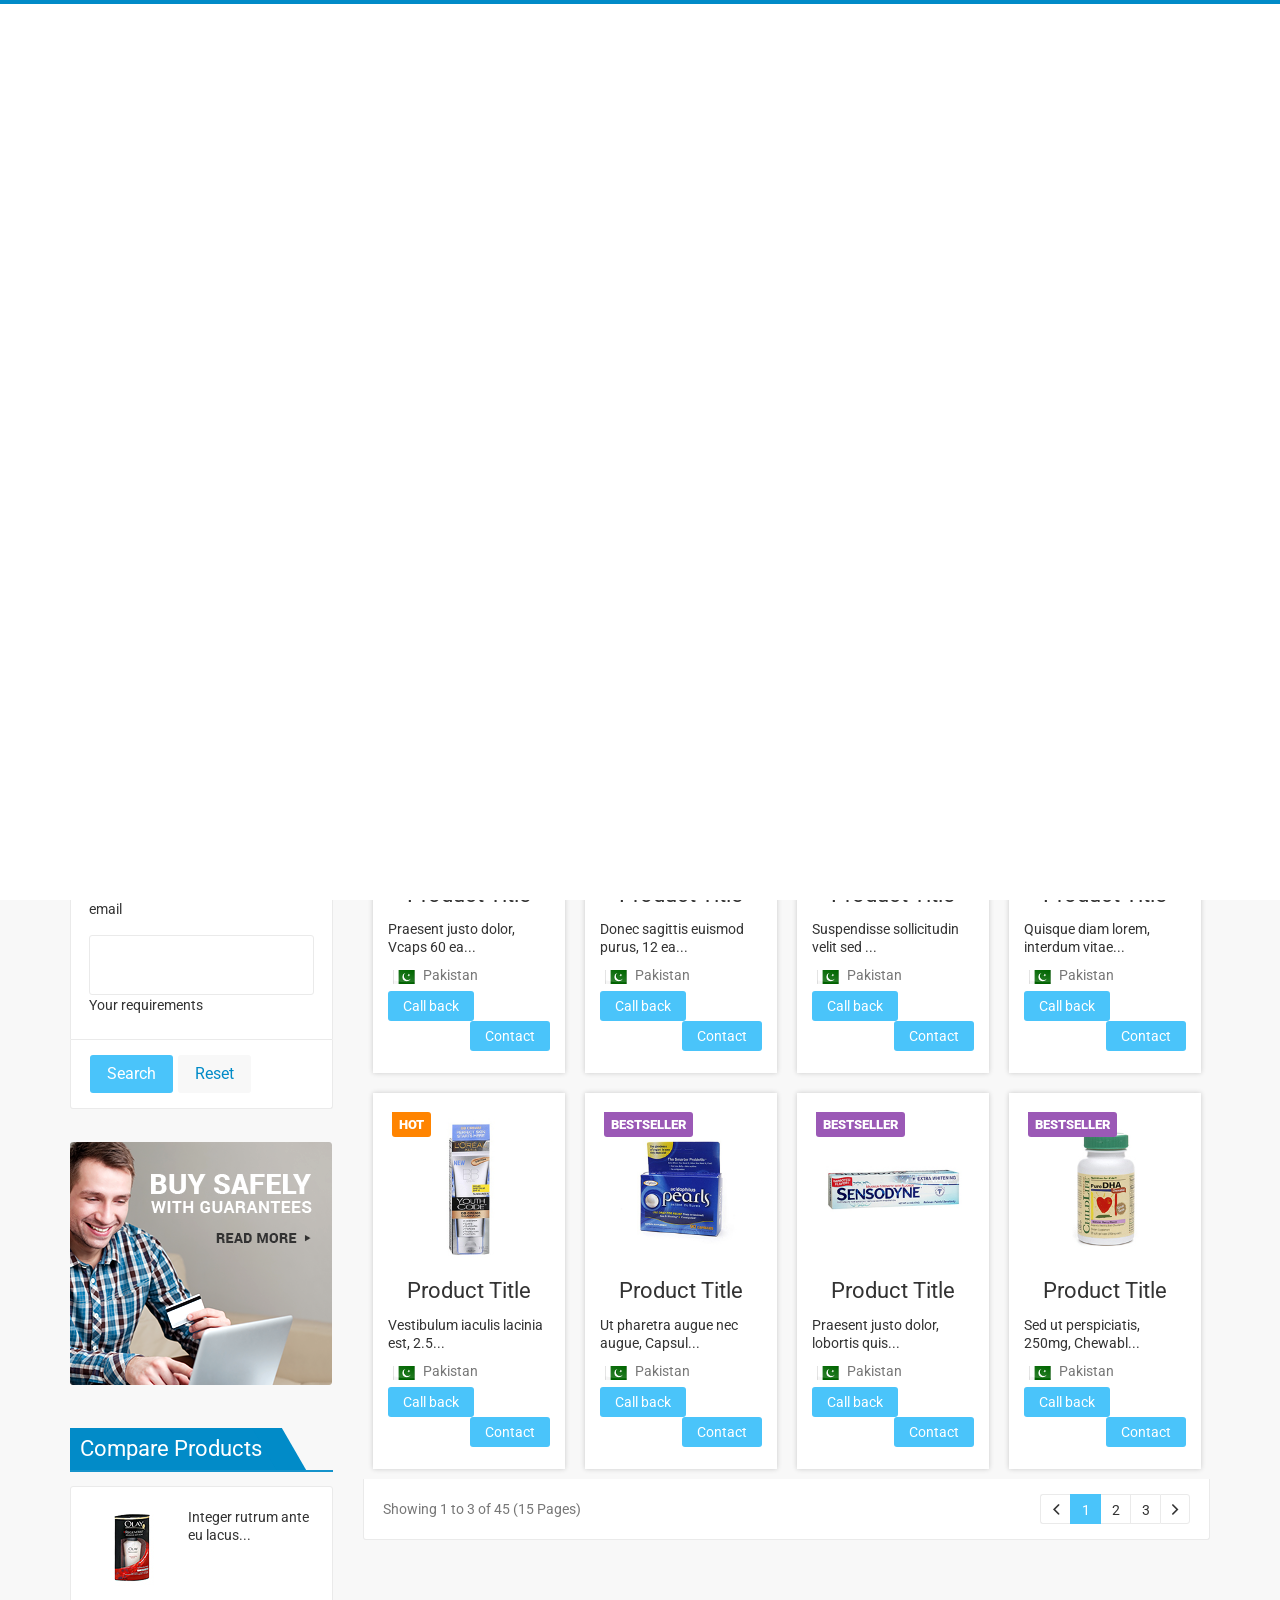
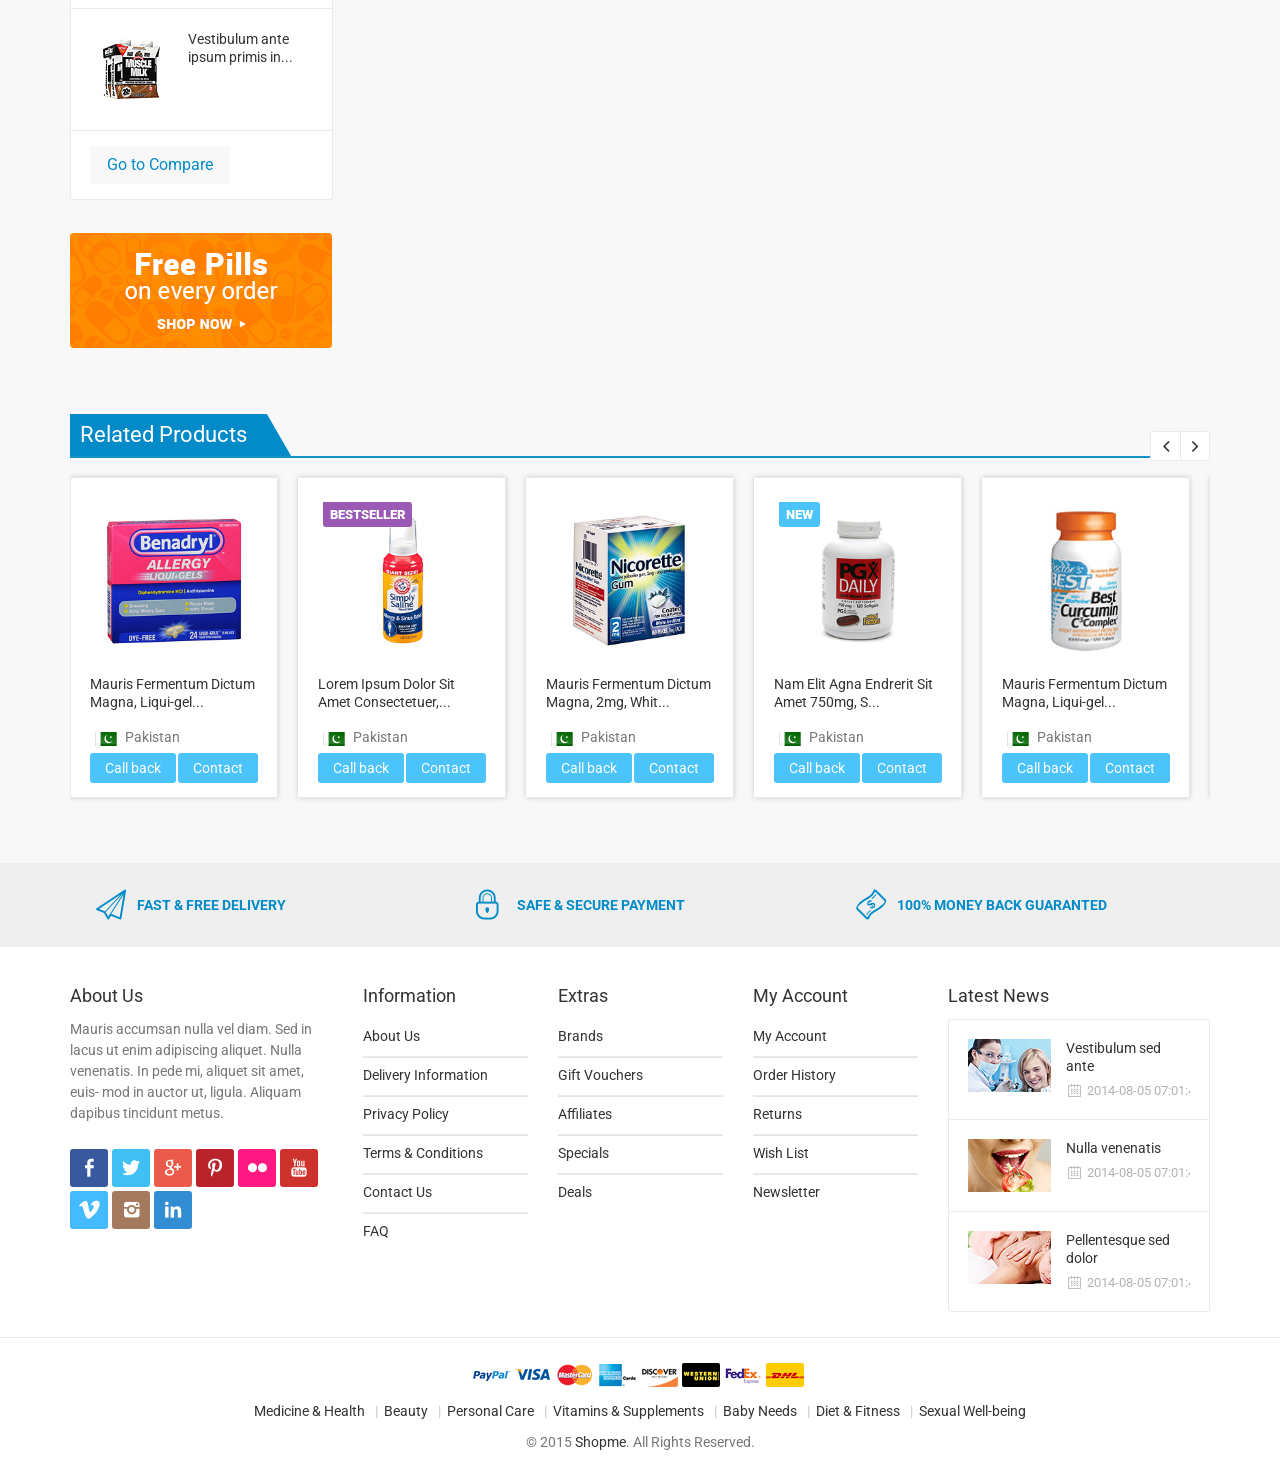
==== category.html @ 14ff4e62 "First commit" ====
<!doctype html>
<html lang="en">

<head>
	<!-- Basic page needs
		============================================ -->
	<title>ShopMe | Category Page v1</title>
	<meta charset="utf-8">
	<meta name="author" content="">
	<meta name="description" content="">
	<meta name="keywords" content="">

	<!-- Mobile specific metas
		============================================ -->
	<meta name="viewport" content="width=device-width, initial-scale=1.0, maximum-scale=1.0, user-scalable=no">

	<!-- Favicon
		============================================ -->
	<link rel="shortcut icon" type="image/x-icon" href="images/fav_icon.ico">

	<!-- Google web fonts
		============================================ -->
	<link href='http://fonts.googleapis.com/css?family=Roboto:400,400italic,300,300italic,700,700italic,900,900italic' rel='stylesheet'
	 type='text/css'>

	<!-- Libs CSS
		============================================ -->
	<link rel="stylesheet" href="css/animate.css">
	<link rel="stylesheet" href="css/fontello.css">
	<link href="css/bootstrap.css" rel="stylesheet">
	<link rel="stylesheet" href="css/bootstrap.min.css">

	<!-- Theme CSS
		============================================ -->
	<link rel="stylesheet" href="css/jquery-ui.min.css">
	<link rel="stylesheet" href="js/arcticmodal/jquery.arcticmodal.css">
	<link rel="stylesheet" href="js/owlcarousel/owl.carousel.css">
	<link rel="stylesheet" href="css/style.css">

	<!-- JS Libs
		============================================ -->
	<script src="js/modernizr.js"></script>

	<!-- Old IE stylesheet
		============================================ -->
	<!--[if lte IE 9]>
			<link rel="stylesheet" type="text/css" href="css/oldie.css">
		<![endif]-->

	<!-- font awesome css
			======================================= -->
	<link href="https://maxcdn.bootstrapcdn.com/font-awesome/4.7.0/css/font-awesome.min.css" rel="stylesheet" integrity="sha384-wvfXpqpZZVQGK6TAh5PVlGOfQNHSoD2xbE+QkPxCAFlNEevoEH3Sl0sibVcOQVnN"
	 crossorigin="anonymous">
	<!-- custom css
		   ======================================= -->

	<link rel="stylesheet" href="css/custom.css">
	<link rel="stylesheet" href="css/flag.css">
</head>

<body>

	<!-- - - - - - - - - - - - - - Main Wrapper - - - - - - - - - - - - - - - - -->

	<div class="wide_layout">

		<!-- - - - - - - - - - - - - - Header - - - - - - - - - - - - - - - - -->

		<header id="header" class="type_6">

			<!-- - - - - - - - - - - - - - End of top part - - - - - - - - - - - - - - - - -->

			<hr>

			<!-- - - - - - - - - - - - - - Bottom part - - - - - - - - - - - - - - - - -->

			<div class="bottom_part">

				<div class="container">

					<div class="row">

						<div class="main_header_row">

							<div class="col-sm-2">

								<!-- - - - - - - - - - - - - - Logo - - - - - - - - - - - - - - - - -->

								<a href="index.html" class="logo">

									<img src="images/logo.png" alt="">

								</a>

								<!-- - - - - - - - - - - - - - End of logo - - - - - - - - - - - - - - - - -->

							</div>
							<!--/ [col]-->

							<div class="col-sm-7">

								<!-- - - - - - - - - - - - - - Search form - - - - - - - - - - - - - - - - -->

								<form class="clearfix search">


									<!-- - - - - - - - - - - - - - Categories - - - - - - - - - - - - - - - - -->

									<div class="search_category alignleft">

										<div class="open_categories">All Categories</div>

										<ul class="categories_list dropdown">

											<li class="animated_item">
												<a href="javascript:void0">Medicine &amp; Health</a>
											</li>
											<li class="animated_item">
												<a href="javascript:void0">Beauty</a>
											</li>
											<li class="animated_item">
												<a href="javascript:void0">Personal Care</a>
											</li>
											<li class="animated_item">
												<a href="javascript:void0">Vitamins &amp; Supplements</a>
											</li>
											<li class="animated_item">
												<a href="javascript:void0">Baby Needs</a>
											</li>
											<li class="animated_item">
												<a href="javascript:void0">Diet &amp; Fitness</a>
											</li>
											<li class="animated_item">
												<a href="javascript:void0">Sexual Well-being</a>
											</li>

										</ul>

									</div>
									<!--/ .search_category.alignleft-->
									<!-- - - - - - - - - - - - - - End of categories - - - - - - - - - - - - - - - - -->

									<input type="text" name="" tabindex="1" placeholder="Search..." class="alignleft">

									<button class="button_blue def_icon_btn alignleft"></button>

								</form>
								<!--/ javascript:void0search-->

								<!-- - - - - - - - - - - - - - End search form - - - - - - - - - - - - - - - - -->

							</div>
							<!--/ [col]-->

							<div class="col-sm-3">

								<!-- - - - - - - - - - - - - - Call to action - - - - - - - - - - - - - - - - -->

								<div class="col-md-6">

									<span class="user-icon">
										<i class="fa fa-user-o" aria-hidden="true"></i>
									</span>
									<span>
										<a href="javascript:void0">
											<p>Sign in</p>
										</a>
										<a href="javascript:void0">
											<p>Register</p>
										</a>
									</span>

								</div>
								<!--/ .call_us-->

								<!-- - - - - - - - - - - - - - End call to action - - - - - - - - - - - - - - - - -->

								<div class="clearfix">

									<!-- - - - - - - - - - - - - - Language change - - - - - - - - - - - - - - - - -->

									<div class="alignright site_settings">

										<span class="current open_">
											<img src="images/flag_en.jpg" alt="">English</span>

										<ul class="dropdown site_setting_list language find">

											<li class="animated_item" style="transition-delay:0.1s">
												<a href="javascript:void0">
													<img src="images/flag_en.jpg" alt=""> English</a>
											</li>
											<li class="animated_item" style="transition-delay:0.2s">
												<a href="javascript:void0">
													<img src="images/flag_g.jpg" alt=""> German</a>
											</li>
											<li class="animated_item" style="transition-delay:0.3s">
												<a href="javascript:void0">
													<img src="images/flag_s.jpg" alt=""> Spanish</a>
											</li>

										</ul>

									</div>
									<!--/ .alignright.site_settings-->

									<!-- - - - - - - - - - - - - - End of language change - - - - - - - - - - - - - - - - -->

									<!-- - - - - - - - - - - - - - Currency change - - - - - - - - - - - - - - - - -->

									<div class="alignright site_settings currency">

										<span class="current open_">USD</span>

										<ul class="dropdown site_setting_list find">

											<li class="animated_item" style="transition-delay:0.1s">
												<a href="javascript:void0">USD</a>
											</li>
											<li class="animated_item" style="transition-delay:0.2s">
												<a href="javascript:void0">EUR</a>
											</li>
											<li class="animated_item" style="transition-delay:0.3s">
												<a href="javascript:void0">GBP</a>
											</li>

										</ul>

									</div>
									<!--/ .alignright.site_settings.currency-->

									<!-- - - - - - - - - - - - - - End of currency change - - - - - - - - - - - - - - - - -->

								</div>
							</div>
						</div>
						<!--/ .main_header_row-->

					</div>
					<!--/ .row-->

				</div>
				<!--/ .container-->

			</div>
			<!--/ .bottom_part -->

			<!-- - - - - - - - - - - - - - End of bottom part - - - - - - - - - - - - - - - - -->

			<!-- - - - - - - - - - - - - - Main navigation wrapper - - - - - - - - - - - - - - - - -->

			<div id="main_navigation_wrap">

				<div class="container">

					<div class="row">

						<div class="col-xs-12">

							<!-- - - - - - - - - - - - - - Sticky container - - - - - - - - - - - - - - - - -->

							<div class="sticky_inner type_2">

								<!-- - - - - - - - - - - - - - Navigation item - - - - - - - - - - - - - - - - -->

								<div class="nav_item">

									<nav class="main_navigation">

										<ul>

											<li class="current">
												<a href="index.html">Home</a>
											</li>
											<li>
												<a href="shop_my_account.html">My Account</a>
											</li>
											<li>
												<a href="category.html">Category</a>
											</li>
											<li>
												<a href="shop_checkout.html">Checkout</a>
											</li>
											<li>
												<a href="blog_v1.html">Blog</a>
											</li>
											<li>
												<a href="additional_page_contact.html">Contact Us</a>
											</li>

											<li class="has_submenu">

												<a href="index.html">Pages</a>

												<!-- - - - - - - - - - - - - - Submenu (level 2) - - - - - - - - - - - - - - - - -->

												<ul class="theme_menu submenu">

													<li class="has_submenu current">

														<a href="index.html">Homepage Layouts</a>

														<!-- - - - - - - - - - - - - - Submenu (level 3) - - - - - - - - - - - - - - - - -->

														<ul class="theme_menu submenu">

															<li class="current">
																<a href="index.html">Home 1</a>
															</li>
															<li>
																<a href="home_v2.html">Home 2</a>
															</li>
															<li>
																<a href="home_v3.html">Home 3</a>
															</li>
															<li>
																<a href="home_v4.html">Home 4</a>
															</li>
															<li>
																<a href="home_v5.html">Home 5</a>
															</li>
															<li>
																<a href="home_v6.html">Home 6</a>
															</li>

														</ul>

														<!-- - - - - - - - - - - - - - End submenu (level 3) - - - - - - - - - - - - - - - - -->

													</li>

													<li class="has_submenu">

														<a href="category_page_v1.html">Category Page Layouts</a>

														<!-- - - - - - - - - - - - - - Submenu (level 3) - - - - - - - - - - - - - - - - -->

														<ul class="theme_menu submenu">

															<li>
																<a href="category_page_v1.html">Category page 1</a>
															</li>
															<li>
																<a href="category_page_v2.html">Category page 2</a>
															</li>
															<li>
																<a href="category_page_v3.html">Category page 3</a>
															</li>
															<li>
																<a href="category_page_v4.html">Category page 4</a>
															</li>

														</ul>

														<!-- - - - - - - - - - - - - - End submenu (level 3) - - - - - - - - - - - - - - - - -->

													</li>

													<li class="has_submenu">

														<a href="product_page_v1.html">Product Page Layouts</a>

														<!-- - - - - - - - - - - - - - Submenu (level 3) - - - - - - - - - - - - - - - - -->

														<ul class="theme_menu submenu">

															<li>
																<a href="product_page_v1.html">Product page 1</a>
															</li>
															<li>
																<a href="product_page_v2.html">Product page 2</a>
															</li>
															<li>
																<a href="product_page_v3.html">Product page 3</a>
															</li>

														</ul>

														<!-- - - - - - - - - - - - - - End submenu (level 3) - - - - - - - - - - - - - - - - -->

													</li>

													<li class="has_submenu">

														<a href="shop_shopping_cart.html">Other Shop Pages</a>

														<!-- - - - - - - - - - - - - - Submenu (level 3) - - - - - - - - - - - - - - - - -->

														<ul class="theme_menu submenu">

															<li>
																<a href="shop_shopping_cart.html">Shopping cart</a>
															</li>
															<li>
																<a href="shop_checkout.html">Checkout</a>
															</li>
															<li>
																<a href="shop_wishlist.html">Wishlist</a>
															</li>
															<li>
																<a href="shop_product_comparison.html">Product Comparison</a>
															</li>
															<li>
																<a href="shop_my_account.html">My Account</a>
															</li>
															<li>
																<a href="shop_manufacturers.html">Manufacturers</a>
															</li>
															<li>
																<a href="shop_manufacturer_page.html">Manufacturer Page</a>
															</li>
															<li>
																<a href="shop_orders_list.html">Order List</a>
															</li>
															<li>
																<a href="shop_order_page.html">Order Page</a>
															</li>

														</ul>

														<!-- - - - - - - - - - - - - - End submenu (level 3) - - - - - - - - - - - - - - - - -->

													</li>

													<li class="has_submenu">

														<a href="additional_page_about.html">Additional Pages</a>

														<!-- - - - - - - - - - - - - - Submenu (level 3) - - - - - - - - - - - - - - - - -->

														<ul class="theme_menu submenu">

															<li>
																<a href="additional_page_about.html">About Us</a>
															</li>
															<li>
																<a href="additional_page_contact.html">Contact Us</a>
															</li>
															<li>
																<a href="additional_page_faq.html">FAQ</a>
															</li>
															<li>
																<a href="additional_page_404.html">404 Page</a>
															</li>
															<li>
																<a href="additional_page_sitemap.html">Sitemap</a>
															</li>

														</ul>

														<!-- - - - - - - - - - - - - - End submenu (level 3) - - - - - - - - - - - - - - - - -->

													</li>

													<li class="has_submenu">

														<a href="extra_stuff_elements.html">Extra Stuff</a>

														<!-- - - - - - - - - - - - - - Submenu (level 3) - - - - - - - - - - - - - - - - -->

														<ul class="theme_menu submenu">

															<li>
																<a href="extra_stuff_elements.html">Elements</a>
															</li>
															<li>
																<a href="extra_stuff_typography.html">Typography</a>
															</li>
															<li>
																<a href="extra_stuff_columns.html">Columns</a>
															</li>

														</ul>

														<!-- - - - - - - - - - - - - - End submenu (level 3) - - - - - - - - - - - - - - - - -->

													</li>

													<li class="has_submenu">

														<a href="blog_v1.html">Blog Pages</a>

														<!-- - - - - - - - - - - - - - Submenu (level 3) - - - - - - - - - - - - - - - - -->

														<ul class="theme_menu submenu">

															<li>
																<a href="blog_v1.html">Blog v1</a>
															</li>
															<li>
																<a href="blog_v2.html">Blog v2</a>
															</li>
															<li>
																<a href="blog_v3.html">Blog v3</a>
															</li>
															<li>
																<a href="blog_post_v1.html">Blog Post v1</a>
															</li>
															<li>
																<a href="blog_post_v2.html">Blog Post v2</a>
															</li>

														</ul>

														<!-- - - - - - - - - - - - - - End submenu (level 3) - - - - - - - - - - - - - - - - -->

													</li>

												</ul>

												<!-- - - - - - - - - - - - - - End submenu (level 2) - - - - - - - - - - - - - - - - -->

											</li>

										</ul>

									</nav>
									<!--/ .main_navigation-->

								</div>

								<!-- - - - - - - - - - - - - - End of navigation item - - - - - - - - - - - - - - - - -->

								<!-- - - - - - - - - - - - - - Navigation item - - - - - - - - - - - - - - - - -->

								<!-- - - - - - - - - - - - - - End of main navigation - - - - - - - - - - - - - - - - -->

								<!-- - - - - - - - - - - - - - Navigation item - - - - - - - - - - - - - - - - -->

							</div>
							<!--/ .sticky_inner -->

							<!-- - - - - - - - - - - - - - End of sticky container - - - - - - - - - - - - - - - - -->

						</div>
						<!--/ [col]-->

					</div>
					<!--/ .row-->

				</div>
				<!--/ .container-->

			</div>
			<!--/ .main_navigation_wrap-->

			<!-- - - - - - - - - - - - - - End of main navigation wrapper - - - - - - - - - - - - - - - - -->

		</header>

		<!-- - - - - - - - - - - - - - End Header - - - - - - - - - - - - - - - - -->
		<!-- - - - - - - -  breadcrums - - - - - - - - -->
		<div class="container-fluid" style="background-color: #fff;">
			<div class="container">

				<ul class=" breadcrumbs " style="margin: auto; padding-top: 10px; padding-bottom: 10px;">

					<li>
						<a href="index.html ">Home</a>
					</li>
					<li>Categories</li>

				</ul>

			</div>
		</div>
		<!-- - - - - - - - end  breadcrums - - - - - - - - -->
		<!-- - - - - - - - - - - - - - Page Wrapper - - - - - - - - - - - - - - - - -->

		<div class="secondary_page_wrapper">

			<div class="container ">

				<!-- - - - - - - - - - - - - - Breadcrumbs - - - - - - - - - - - - - - - - -->

				<div class="row ">

					<aside class="col-md-3 col-sm-4 has_mega_menu ">

						<!-- - - - - - - - - - - - - - Categories - - - - - - - - - - - - - - - - -->

						<section class="section_offset animated transparent" data-animation="fadeInDown">

							<h3>
								<span>Categories</span>
							</h3>

							<ul class="theme_menu cats shadow">

								<li class="has_megamenu">

									<a href="javascript:void0">Medicine &amp; Health (1375)</a>

									<!-- - - - - - - - - - - - - - Mega menu - - - - - - - - - - - - - - - - -->

									<div class="mega_menu type_2 clearfix">

										<!-- - - - - - - - - - - - - - Mega menu item - - - - - - - - - - - - - - - - -->

										<div class="mega_menu_item">

											<ul class="list_of_links">

												<li class="has_sub">
													<a href="javascript:void0">Allergy &amp; Sinus</a>
													<ul class="theme_menu cats">
														<li class="has_megamenu">
															<div class="mega_menu clearfix">
																<div class="mega_menu_item">
																	<ul class="list_of_links">
																		<li>
																			<a href="javascript:void0">Children's Healthcare</a>
																		</li>
																		<li>
																			<a href="javascript:void0">Children's Healthcare</a>
																		</li>
																		<li>
																			<a href="javascript:void0">Children's Healthcare</a>
																		</li>
																		<li>
																			<a href="javascript:void0">Children's Healthcare</a>
																		</li>
																	</ul>
																</div>
															</div>
														</li>
													</ul>
												</li>
												<li class="has_sub">
													<a href="javascript:void0">Children's Healthcare</a>
													<ul class="theme_menu cats open">
														<span class="remove"></span>
														<li class="has_megamenu">
															<div class="mega_menu clearfix">
																<div class="mega_menu_item">
																	<ul class="list_of_links">
																		<li>
																			<a href="javascript:void0">Children's Healthcare</a>
																		</li>
																		<li>
																			<a href="javascript:void0">Children's Healthcare</a>
																		</li>
																		<li>
																			<a href="javascript:void0">Children's Healthcare</a>
																		</li>
																		<li>
																			<a href="javascript:void0">Children's Healthcare</a>
																		</li>
																	</ul>
																</div>
															</div>
														</li>
													</ul>
												</li>
												<li class="has_sub">
													<a href="javascript:void0">Cough, Cold &amp; Flu</a>
													<ul class="theme_menu cats open">
														<span class="remove"></span>
														<li class="has_megamenu">
															<div class="mega_menu clearfix">
																<div class="mega_menu_item">
																	<ul class="list_of_links">
																		<li>
																			<a href="javascript:void0">Children's Healthcare</a>
																		</li>
																		<li>
																			<a href="javascript:void0">Children's Healthcare</a>
																		</li>
																		<li>
																			<a href="javascript:void0">Children's Healthcare</a>
																		</li>
																		<li>
																			<a href="javascript:void0">Children's Healthcare</a>
																		</li>
																	</ul>
																</div>
															</div>
														</li>
													</ul>
												</li>
												<li>
													<a href="javascript:void0">Diabetes Management</a>
												</li>
												<li>
													<a href="javascript:void0">Digestion &amp; Nausea</a>
												</li>
												<li>
													<a href="javascript:void0">Eye Care</a>
												</li>
												<li>
													<a href="javascript:void0">First Aid</a>
												</li>
												<li>
													<a href="javascript:void0">Foot Care</a>
												</li>
												<li>
													<a href="javascript:void0">Health Clearance</a>
												</li>

											</ul>

										</div>
										<!--/ .mega_menu_item-->

										<!-- - - - - - - - - - - - - - End of mega menu item - - - - - - - - - - - - - - - - -->

										<!-- - - - - - - - - - - - - - Mega menu item - - - - - - - - - - - - - - - - -->

										<div class="mega_menu_item">

											<ul class="list_of_links">

												<li>
													<a href="javascript:void0">Home Health Care</a>
												</li>
												<li>
													<a href="javascript:void0">Home Tests</a>
												</li>
												<li>
													<a href="javascript:void0">Incontinence Aids</a>
												</li>
												<li>
													<a href="javascript:void0">Natural &amp; Homeopathic</a>
												</li>
												<li>
													<a href="javascript:void0">Pain &amp; Fever Relief</a>
												</li>
												<li>
													<a href="javascript:void0">Skin Condition Treatments</a>
												</li>
												<li>
													<a href="javascript:void0">Sleep &amp; Snoring aids</a>
												</li>
												<li>
													<a href="javascript:void0">Stop Smoking Aids</a>
												</li>
												<li>
													<a href="javascript:void0">Support &amp; Braces</a>
												</li>

											</ul>

										</div>
										<!--/ .mega_menu_item-->

										<!-- - - - - - - - - - - - - - End of mega menu item - - - - - - - - - - - - - - - - -->

										<!-- - - - - - - - - - - - - - Mega menu item - - - - - - - - - - - - - - - - -->
										<div class="mega_menu_item">

											<a href="javascript:void0">
												<img src="images/mega_menu_img_1.jpg" alt="">
											</a>

										</div>
										<!--/ .mega_menu_item-->

										<!-- - - - - - - - - - - - - - End of mega menu item - - - - - - - - - - - - - - - - -->

									</div>
									<!--/ .mega_menu-->

									<!-- - - - - - - - - - - - - - End of mega menu - - - - - - - - - - - - - - - - -->

								</li>
								<li class="has_megamenu">

									<a href="javascript:void0">Beauty (1687)</a>

									<!-- - - - - - - - - - - - - - Mega menu - - - - - - - - - - - - - - - - -->

									<div class="mega_menu type_4 clearfix">

										<!-- - - - - - - - - - - - - - Mega menu item - - - - - - - - - - - - - - - - -->

										<div class="mega_menu_item">

											<h6>
												<b>By Category</b>
											</h6>

											<ul class="list_of_links">

												<li>
													<a href="javascript:void0">Bath &amp; Spa</a>
												</li>
												<li>
													<a href="javascript:void0">Beauty Clearance</a>
												</li>
												<li>
													<a href="javascript:void0">Gift Sets</a>
												</li>
												<li>
													<a href="javascript:void0">Hair Care</a>
												</li>
												<li>
													<a href="javascript:void0">Makeup &amp; Accessories</a>
												</li>
												<li>
													<a href="javascript:void0">Skin Care</a>
												</li>
												<li>
													<a href="javascript:void0">Tools &amp; Accessories</a>
												</li>
												<li>
													<a href="javascript:void0" class="all">View All Categories</a>
												</li>

											</ul>

										</div>
										<!--/ .mega_menu_item-->

										<!-- - - - - - - - - - - - - - End of mega menu item - - - - - - - - - - - - - - - - -->

										<!-- - - - - - - - - - - - - - Mega menu item - - - - - - - - - - - - - - - - -->

										<div class="mega_menu_item">

											<h6>
												<b>By Brand</b>
											</h6>

											<ul class="list_of_links">

												<li>
													<a href="javascript:void0">Abibas</a>
												</li>
												<li>
													<a href="javascript:void0">Agedir</a>
												</li>
												<li>
													<a href="javascript:void0">Aldan</a>
												</li>
												<li>
													<a href="javascript:void0">Biomask</a>
												</li>
												<li>
													<a href="javascript:void0">Gamman</a>
												</li>
												<li>
													<a href="javascript:void0">Pallona</a>
												</li>
												<li>
													<a href="javascript:void0">Pure Care</a>
												</li>
												<li>
													<a href="javascript:void0" class="all">View All Brands</a>
												</li>

											</ul>

										</div>
										<!--/ .mega_menu_item-->

										<!-- - - - - - - - - - - - - - End of mega menu item - - - - - - - - - - - - - - - - -->

										<!-- - - - - - - - - - - - - - Mega menu item - - - - - - - - - - - - - - - - -->

										<div class="mega_menu_item">

											<div class="mega_menu_item products_in_mega_menu" style="width: 210px; ">

												<h6 class="widget_title">
													<b>Today's Deals</b>
												</h6>

												<div class="row owl_carousel widgets_carousel ">

													<div class="col-sm-12">

														<!-- - - - - - - - - - - - - - Product - - - - - - - - - - - - - - - - -->

														<div class="product_item">

															<!-- - - - - - - - - - - - - - Thumbnail - - - - - - - - - - - - - - - - -->
															<a href="javascript:void0">
																<div class="image_wrap">

																	<img src="images/product_img_11.jpg" alt="">

																</div>
															</a>
															<!--/. image_wrap-->

															<!-- - - - - - - - - - - - - - End thumbnail - - - - - - - - - - - - - - - - -->

															<!-- - - - - - - - - - - - - - Label - - - - - - - - - - - - - - - - -->

															<div class="label_offer percentage">

																<div>30%</div>OFF

															</div>

															<!-- - - - - - - - - - - - - - End label - - - - - - - - - - - - - - - - -->

															<!-- - - - - - - - - - - - - - Product description - - - - - - - - - - - - - - - - -->

															<div class="description">

																<p>
																	<a href="javascript:void0" class="limit-1">Ivory Body Wash, Original 24 fl oz</a>
																</p>

																<!--/ .clearfix.product_info-->

															</div>

															<!-- - - - - - - - - - - - - - End of product description - - - - - - - - - - - - - - - - -->

														</div>
														<!--/ .product_item-->

														<!-- - - - - - - - - - - - - - End of product - - - - - - - - - - - - - - - - -->

													</div>
													<!--/ [col]-->

													<div class="col-sm-12">

														<!-- - - - - - - - - - - - - - Product - - - - - - - - - - - - - - - - -->

														<div class="product_item">

															<!-- - - - - - - - - - - - - - Thumbnail - - - - - - - - - - - - - - - - -->
															<a href="javascript:void0">
																<div class="image_wrap">

																	<img src="images/product_img_12.jpg" alt="">

																</div>
															</a>
															<!--/. image_wrap-->

															<!-- - - - - - - - - - - - - - End thumbnail - - - - - - - - - - - - - - - - -->

															<!-- - - - - - - - - - - - - - Label - - - - - - - - - - - - - - - - -->

															<div class="label_offer percentage">

																<div>25%</div>OFF

															</div>

															<!-- - - - - - - - - - - - - - End label - - - - - - - - - - - - - - - - -->

															<!-- - - - - - - - - - - - - - Product description - - - - - - - - - - - - - - - - -->

															<div class="description">

																<p>
																	<a href="javascript:void0" class="limit-1">Luvs with Leakguards, Size 4 Diapers 29 ea</a>
																</p>

																<!--/ .clearfix.product_info-->

															</div>

															<!-- - - - - - - - - - - - - - End of product description - - - - - - - - - - - - - - - - -->

														</div>
														<!--/ .product_item-->

														<!-- - - - - - - - - - - - - - End of product - - - - - - - - - - - - - - - - -->

													</div>
													<!--/ [col]-->

													<div class="col-sm-12">

														<!-- - - - - - - - - - - - - - Product - - - - - - - - - - - - - - - - -->

														<div class="product_item">

															<!-- - - - - - - - - - - - - - Thumbnail - - - - - - - - - - - - - - - - -->
															<a href="javascript:void0">
																<div class="image_wrap">

																	<img src="images/product_img_13.jpg" alt="">

																</div>
															</a>
															<!--/. image_wrap-->

															<!-- - - - - - - - - - - - - - End thumbnail - - - - - - - - - - - - - - - - -->

															<!-- - - - - - - - - - - - - - Label - - - - - - - - - - - - - - - - -->

															<div class="label_offer percentage">

																<div>40%</div>OFF

															</div>

															<!-- - - - - - - - - - - - - - End label - - - - - - - - - - - - - - - - -->

															<!-- - - - - - - - - - - - - - Product description - - - - - - - - - - - - - - - - -->

															<div class="description">

																<p>
																	<a href="javascript:void0" class="limit-1">Doctor's Best Curcumin C3 Complex with...</a>
																</p>

																<!--/ .clearfix.product_info-->

															</div>

															<!-- - - - - - - - - - - - - - End of product description - - - - - - - - - - - - - - - - -->

														</div>
														<!--/ .product_item-->

														<!-- - - - - - - - - - - - - - End of product - - - - - - - - - - - - - - - - -->

													</div>
													<!--/ [col]-->

												</div>
												<!--/ .row-->

											</div>

										</div>
										<!--/ .mega_menu_item-->

										<!-- - - - - - - - - - - - - - End of mega menu item - - - - - - - - - - - - - - - - -->

									</div>
									<!--/ .mega_menu-->

									<!-- - - - - - - - - - - - - - End of mega menu - - - - - - - - - - - - - - - - -->

								</li>
								<li class="has_megamenu">

									<a href="javascript:void0">Personal Care (1036)</a>

									<!-- - - - - - - - - - - - - - Mega menu - - - - - - - - - - - - - - - - -->

									<div class="mega_menu type_3 clearfix">

										<!-- - - - - - - - - - - - - - Mega menu item - - - - - - - - - - - - - - - - -->

										<div class="mega_menu_item">

											<ul class="list_of_links">

												<li>
													<a href="javascript:void0">Oral Care</a>
												</li>
												<li>
													<a href="javascript:void0">Shaving &amp; Hair Removal</a>
												</li>
												<li>
													<a href="javascript:void0">Men's</a>
												</li>
												<li>
													<a href="javascript:void0">Sun Care</a>
												</li>
												<li>
													<a href="javascript:void0">Clearance</a>
												</li>
												<li>
													<a href="javascript:void0">Feminine Care</a>
												</li>
												<li>
													<a href="javascript:void0">Gift Sets</a>
												</li>
												<li>
													<a href="javascript:void0">Soaps &amp; Bodywash</a>
												</li>
												<li>
													<a href="javascript:void0">Massage &amp; Relaxation</a>
												</li>
												<li>
													<a href="javascript:void0">Foot Care</a>
												</li>
												<li>
													<a href="javascript:void0" class="all">View All Categories</a>
												</li>

											</ul>

										</div>
										<!--/ .mega_menu_item -->

										<!-- - - - - - - - - - - - - - End of mega menu item - - - - - - - - - - - - - - - - -->

										<!-- - - - - - - - - - - - - - Mega menu item - - - - - - - - - - - - - - - - -->

										<div class="mega_menu_item products_in_mega_menu">

											<h6 class="widget_title">
												<b>Today's Deals</b>
											</h6>

											<div class="row">

												<div class="col-sm-4">

													<!-- - - - - - - - - - - - - - Product - - - - - - - - - - - - - - - - -->

													<div class="product_item">

														<!-- - - - - - - - - - - - - - Thumbnail - - - - - - - - - - - - - - - - -->
														<a href="javascript:void0">
															<div class="image_wrap">

																<img src="images/product_img_11.jpg" alt="">

															</div>
														</a>
														<!--/. image_wrap-->

														<!-- - - - - - - - - - - - - - End thumbnail - - - - - - - - - - - - - - - - -->

														<!-- - - - - - - - - - - - - - Label - - - - - - - - - - - - - - - - -->

														<div class="label_offer percentage">

															<div>30%</div>OFF

														</div>

														<!-- - - - - - - - - - - - - - End label - - - - - - - - - - - - - - - - -->

														<!-- - - - - - - - - - - - - - Product description - - - - - - - - - - - - - - - - -->

														<div class="description">

															<p>
																<a href="javascript:void0" class="limit-1">Ivory Body Wash, Original 24 fl oz</a>
															</p>

															<div class="clearfix product_info">

																<p class="product_price alignleft">
																	<s>$9.99</s>
																	<b>$5.99</b>
																</p>

															</div>
															<!--/ .clearfix.product_info-->

														</div>

														<!-- - - - - - - - - - - - - - End of product description - - - - - - - - - - - - - - - - -->

													</div>
													<!--/ .product_item-->

													<!-- - - - - - - - - - - - - - End of product - - - - - - - - - - - - - - - - -->

												</div>
												<!--/ [col]-->

												<div class="col-sm-4">

													<!-- - - - - - - - - - - - - - Product - - - - - - - - - - - - - - - - -->

													<div class="product_item">

														<!-- - - - - - - - - - - - - - Thumbnail - - - - - - - - - - - - - - - - -->
														<a href="javascript:void0">
															<div class="image_wrap">

																<img src="images/product_img_12.jpg" alt="">

															</div>
														</a>
														<!--/. image_wrap-->

														<!-- - - - - - - - - - - - - - End thumbnail - - - - - - - - - - - - - - - - -->

														<!-- - - - - - - - - - - - - - Label - - - - - - - - - - - - - - - - -->

														<div class="label_offer percentage">

															<div>25%</div>OFF

														</div>

														<!-- - - - - - - - - - - - - - End label - - - - - - - - - - - - - - - - -->

														<!-- - - - - - - - - - - - - - Product description - - - - - - - - - - - - - - - - -->

														<div class="description">

															<p>
																<a href="javascript:void0" class="limit-1">Luvs with Leakguards, Size 4 Diapers 29 ea</a>
															</p>

															<div class="clearfix product_info">

																<p class="product_price alignleft">
																	<s>$16.99</s>
																	<b>$14.99</b>
																</p>

															</div>
															<!--/ .clearfix.product_info-->

														</div>

														<!-- - - - - - - - - - - - - - End of product description - - - - - - - - - - - - - - - - -->

													</div>
													<!--/ .product_item-->

													<!-- - - - - - - - - - - - - - End of product - - - - - - - - - - - - - - - - -->

												</div>
												<!--/ [col]-->

												<div class="col-sm-4">

													<!-- - - - - - - - - - - - - - Product - - - - - - - - - - - - - - - - -->

													<div class="product_item">

														<!-- - - - - - - - - - - - - - Thumbnail - - - - - - - - - - - - - - - - -->
														<a href="javascript:void0">
															<div class="image_wrap">

																<img src="images/product_img_13.jpg" alt="">

															</div>
														</a>
														<!--/. image_wrap-->

														<!-- - - - - - - - - - - - - - End thumbnail - - - - - - - - - - - - - - - - -->

														<!-- - - - - - - - - - - - - - Label - - - - - - - - - - - - - - - - -->

														<div class="label_offer percentage">

															<div>40%</div>OFF

														</div>

														<!-- - - - - - - - - - - - - - End label - - - - - - - - - - - - - - - - -->

														<!-- - - - - - - - - - - - - - Product description - - - - - - - - - - - - - - - - -->

														<div class="description">

															<p>
																<a href="javascript:void0" class="limit-1">Doctor's Best Curcumin C3 Complex with...</a>
															</p>

															<div class="clearfix product_info">

																<p class="product_price alignleft">
																	<s>$103.99</s>
																	<b>$73.99</b>
																</p>

															</div>
															<!--/ .clearfix.product_info-->

														</div>

														<!-- - - - - - - - - - - - - - End of product description - - - - - - - - - - - - - - - - -->

													</div>
													<!--/ .product_item-->

													<!-- - - - - - - - - - - - - - End of product - - - - - - - - - - - - - - - - -->

												</div>
												<!--/ [col]-->

											</div>
											<!--/ .row-->

											<hr>

											<a href="javascript:void0" class="button_grey">View All Deals</a>

										</div>
										<!--/ .mega_menu_item-->

										<!-- - - - - - - - - - - - - - End of mega menu item - - - - - - - - - - - - - - - - -->

									</div>
									<!--/ .mega_menu-->

									<!-- - - - - - - - - - - - - - End of mega menu - - - - - - - - - - - - - - - - -->

								</li>
								<li class="has_megamenu">

									<a href="javascript:void0">Vitamins &amp; Supplements (202)</a>

									<!-- - - - - - - - - - - - - - Mega menu - - - - - - - - - - - - - - - - -->

									<div class="mega_menu type_4 clearfix">

										<!-- - - - - - - - - - - - - - Mega menu item - - - - - - - - - - - - - - - - -->

										<div class="mega_menu_item">

											<h6>
												<b>By Condition</b>
											</h6>

											<ul class="list_of_links">

												<li>
													<a href="javascript:void0">Aches &amp; Pains</a>
												</li>
												<li>
													<a href="javascript:void0">Acne Solutions</a>
												</li>
												<li>
													<a href="javascript:void0">Allergy &amp; Sinus</a>
												</li>
												<li>
													<a href="javascript:void0" class="all">View All</a>
												</li>

											</ul>

										</div>
										<!--/ .mega_menu_item-->

										<!-- - - - - - - - - - - - - - End of mega menu item - - - - - - - - - - - - - - - - -->

										<!-- - - - - - - - - - - - - - Mega menu item - - - - - - - - - - - - - - - - -->

										<div class="mega_menu_item">

											<h6>
												<b>Multivitamins</b>
											</h6>

											<ul class="list_of_links">

												<li>
													<a href="javascript:void0">50+ Multivitamins</a>
												</li>
												<li>
													<a href="javascript:void0">Children's Multivitamins</a>
												</li>
												<li>
													<a href="javascript:void0">Men's Multivitamins</a>
												</li>
												<li>
													<a href="javascript:void0" class="all">View All</a>
												</li>

											</ul>

										</div>
										<!--/ .mega_menu_item-->

										<!-- - - - - - - - - - - - - - End of mega menu item - - - - - - - - - - - - - - - - -->

										<!-- - - - - - - - - - - - - - Mega menu item - - - - - - - - - - - - - - - - -->

										<div class="mega_menu_item">

											<h6>
												<b>Herbs</b>
											</h6>

											<ul class="list_of_links">

												<li>
													<a href="javascript:void0">Aloe Vera</a>
												</li>
												<li>
													<a href="javascript:void0">Ashwagandha</a>
												</li>
												<li>
													<a href="javascript:void0">Astragalus</a>
												</li>
												<li>
													<a href="javascript:void0" class="all">View All</a>
												</li>

											</ul>

										</div>
										<!--/ .mega_menu_item-->

										<!-- - - - - - - - - - - - - - End of mega menu item - - - - - - - - - - - - - - - - -->

										<!-- - - - - - - - - - - - - - Banner - - - - - - - - - - - - - - - - -->

										<div class="mega_menu_banner">

											<a href="javascript:void0">
												<img src="images/mega_menu_img_2.jpg" alt="">
											</a>

										</div>
										<!--/ .mega_menu_banner-->

										<!-- - - - - - - - - - - - - - End of banner - - - - - - - - - - - - - - - - -->

									</div>
									<!--/ .mega_menu-->

									<!-- - - - - - - - - - - - - - End of mega menu - - - - - - - - - - - - - - - - -->

								</li>
								<li class="">
									<a href="javascript:void0">Baby Needs (525)</a>
								</li>
								<li class="">
									<a href="javascript:void0">Diet &amp; Fitness (135)</a>
								</li>
								<li class="">
									<a href="javascript:void0">Sexuall Well-being (298)</a>
								</li>
								<li class="">
									<a href="javascript:void0" class="all">
										<b>All Categories</b>
									</a>
								</li>

							</ul>

						</section>
						<!--/ .animated.transparent-->

						<!-- - - - - - - - - - - - - - End of categories - - - - - - - - - - - - - - - - -->

						<!-- - - - - - - - - - - - - - Filter - - - - - - - - - - - - - - - - -->

						<section class="section_offset ">

							<h3>
								<span> Requirement</span>
							</h3>

							<form class="type_2 ">

								<div class="table_layout list_view ">

									<div class="table_row ">

										<!-- - - - - - - - - - - - - - Category filter - - - - - - - - - - - - - - - - -->


										<!-- - - - - - - - - - - - - - Manufacturer - - - - - - - - - - - - - - - - -->

										<div class="table_cell ">

											<fieldset>

												<legend>Manufacturer</legend>

												<ul class="checkboxes_list ">

													<li>

														<input type="checkbox " checked name="manufacturer " id="manufacturer_1 ">
														<label for="manufacturer_1 ">name</label>

													</li>

													<li>

														<input type="checkbox " name="manufacturer " id="manufacturer_2 ">
														<label for="manufacturer_2 ">email</label>

													</li>

													<li>

														<textarea name="manufacturer " id="manufacturer_3 "></textarea>
														<label for="manufacturer_3 ">Your requirements
														</label>

													</li>

												</ul>

											</fieldset>

										</div>
										<!--/ .table_cell -->

										<!-- - - - - - - - - - - - - - End manufacturer - - - - - - - - - - - - - - - - -->



									</div>
									<!--/ .table_row -->

								</div>
								<!--/ .table_layout -->

								<footer class="bottom_box ">

									<div class="buttons_row ">

										<button type="submit " class="button_blue middle_btn ">Search</button>

										<button type="reset " class="button_grey middle_btn filter_reset ">Reset</button>

									</div>

								</footer>

							</form>

						</section>

						<!-- - - - - - - - - - - - - - End of filter - - - - - - - - - - - - - - - - -->

						<!-- - - - - - - - - - - - - - Banner - - - - - - - - - - - - - - - - -->

						<div class="section_offset animated transparent " data-animation="fadeInDown ">

							<a href="# " data-toggle="modal " data-target="#myModalNorm ">

								<img src="images/banner_img_10.png " alt=" ">

							</a>



							<!-- Button trigger modal --
															<button class="btn btn-primary btn-lg " data-toggle="modal " data-target="#myModalNorm ">
																	login
																</button>
															-->
							<!-- Modal -->
							<div class="modal fade " id="myModalNorm " tabindex="-1 " role="dialog " aria-labelledby="myModalLabel
				 " aria-hidden="true ">
								<div class="modal-dialog ">
									<div class="modal-content ">
										<!-- Modal Header --
																	<div class="modal-header ">
																		<button type="button " class="close " data-dismiss="modal ">
																			<span aria-hidden="true ">&times;</span>
																			<span class="sr-only ">Close</span>
																		</button>
																		<h4 class="modal-title " id="myModalLabel ">
																			Modal title
																		</h4>
																	</div>
																	-->
										<!-- Modal Body -->
										<div class="modal-body ">

											<form role="form ">
												<div class="form-group ">
													<label for="exampleInputEmail1 ">Email address</label>
													<input type="email " class="form-control " id="exampleInputEmail1 " placeholder="Enter email " />
												</div>
												<div class="form-group ">
													<label for="exampleInputPassword1 ">Password</label>
													<input type="password " class="form-control " id="exampleInputPassword1 " placeholder="Password " />
												</div>
												<div class="checkbox ">
													<label>
														<input type="checkbox " /> Check me out
													</label>
												</div>
												<button type="submit " class="btn btn-default ">Submit</button>
											</form>


										</div>

										<!-- Modal Footer -->
										<div class="modal-footer ">
											<button type="button " class="btn btn-default " data-dismiss="modal ">
												Close
											</button>
											<button type="button " class="btn btn-primary ">
												Save changes
											</button>
										</div>
									</div>
								</div>
							</div>

						</div>

						<!-- - - - - - - - - - - - - - End of banner - - - - - - - - - - - - - - - - -->

						<!-- - - - - - - - - - - - - - Compare products - - - - - - - - - - - - - - - - -->

						<section class="section_offset ">

							<h3>
								<span>Compare Products</span>
							</h3>

							<ul class="products_list_widget ">

								<!-- - - - - - - - - - - - - - Product - - - - - - - - - - - - - - - - -->

								<li>

									<a href="# " class="product_thumb ">

										<img src="images/product_thumb_10.jpg " alt=" ">

									</a>

									<div class="wrapper ">

										<a href="# " class="product_title ">Integer rutrum ante eu lacus...</a>

										<div class="clearfix product_info ">

											<p class="product_price alignleft ">
												<s>$29.99</s>
												<b>$21.99</b>
											</p>

										</div>

									</div>

								</li>

								<!-- - - - - - - - - - - - - - End of product - - - - - - - - - - - - - - - - -->

								<!-- - - - - - - - - - - - - - Product - - - - - - - - - - - - - - - - -->

								<li>

									<a href="# " class="product_thumb ">

										<img src="images/product_thumb_11.jpg " alt=" ">

									</a>

									<div class="wrapper ">

										<a href="# " class="product_title ">Vestibulum ante ipsum primis in...</a>

										<div class="clearfix product_info ">

											<p class="product_price alignleft ">
												<b>$13.99</b>
											</p>

										</div>

									</div>

								</li>

								<!-- - - - - - - - - - - - - - End of product - - - - - - - - - - - - - - - - -->

							</ul>
							<!--/ .list_of_products-->

							<footer class="bottom_box ">

								<a href="shop_product_comparison.html " class="button_grey middle_btn ">Go to Compare</a>

							</footer>

						</section>

						<!-- - - - - - - - - - - - - - End of compare products - - - - - - - - - - - - - - - - -->



						<!-- - - - - - - - - - - - - - Banner - - - - - - - - - - - - - - - - -->

						<div class="section_offset ">

							<a href="# " class="banner ">

								<img src="images/banner_img_11.png " alt=" ">

							</a>

						</div>

						<!-- - - - - - - - - - - - - - End of banner - - - - - - - - - - - - - - - - -->

					</aside>

					<main class="col-md-9 col-sm-8 ">
						<h3 class="offset_title">
							<span>Beauty</span>
						</h3>
						<!-- - - - - - - - - - - - - - Products - - - - - - - - - - - - - - - - -->

						<div class="section_offset ">

							<div class="table_layout custom_product" id="products_container " class=="custom-Product">

								<div class="table_row ">

									<!-- - - - - - - - - - - - - - Product - - - - - - - - - - - - - - - - -->

									<div class="table_cell ">

										<div class="product_item ">

											<!-- - - - - - - - - - - - - - Thumbmnail - - - - - - - - - - - - - - - - -->
											<a href="product.html ">
												<div class="image_wrap ">

													<img src="images/product_img_7.jpg " alt=" ">

													<!-- - - - - - - - - - - - - - Product actions - - - - - - - - - - - - - - - - -->

													<div class="actions_wrap ">

														<div class="centered_buttons ">

															<a href="# " class="button_dark_grey middle_btn quick_view " data-modal-url="modals/quick_view.html ">Quick View</a>

															<a href="# " class="button_blue middle_btn add_to_cart ">Add to Cart</a>

														</div>
														<!--/ .centered_buttons -->

														<a href="# " class="button_dark_grey def_icon_btn middle_btn add_to_wishlist tooltip_container">
															<span class="tooltip right ">Add to Wishlist</span>
														</a>

														<a href="# " class="button_dark_grey def_icon_btn middle_btn add_to_compare tooltip_container">
															<span class="tooltip left ">Add to Compare</span>
														</a>

													</div>
													<!--/ .actions_wrap-->

													<!-- - - - - - - - - - - - - - End of product actions - - - - - - - - - - - - - - - - -->

												</div>
											</a>
											<!--/. image_wrap-->

											<!-- - - - - - - - - - - - - - End thumbmnail - - - - - - - - - - - - - - - - -->

											<!-- - - - - - - - - - - - - - Product title & price - - - - - - - - - - - - - - - - -->

											<div class="description ">
												<h3 class="text-center"> Product Title </h3>
												<a href="# ">Sed ut perspiciatis unde, Liqui-gels 24 capsules</a>
												<div class="country ">
													<i class="dduFlag PAK"></i>
													<span class="txt">Pakistan</span>
												</div>
												<div class="clearfix product_info ">
													<button class="button_blue small_btn" data-toggle="modal" data-target="#Callback1">Call back</button>
													<button class="button_blue small_btn pull-right  ">Contact</button>
													<p class="product_price alignleft ">
														<b>$5.99</b>
													</p>


													<!-- - - - - - - - - - - - - - Product rating - - - - - - - - - - - - - - - - -->

													<ul class="rating alignright ">

														<li class="active "></li>
														<li class="active "></li>
														<li class="active "></li>
														<li class="active "></li>
														<li></li>

													</ul>

													<!-- - - - - - - - - - - - - - End of product rating - - - - - - - - - - - - - - - - -->

												</div>

											</div>

											<!-- - - - - - - - - - - - - - End of product title & price - - - - - - - - - - - - - - - - -->

											<!-- - - - - - - - - - - - - - Full description (only for list view) - - - - - - - - - - - - - - - - -->

											<div class="full_description ">

												<a href="# " class="product_title ">Sed ut perspiciatis unde, Liqui-gels 24 capsules</a>

												<a href="# " class="product_category ">Beauty Clearance</a>

												<div class="v_centered product_reviews ">

													<!-- - - - - - - - - - - - - - Product rating - - - - - - - - - - - - - - - - -->

													<ul class="rating ">

														<li class="active "></li>
														<li class="active "></li>
														<li class="active "></li>
														<li class="active "></li>
														<li></li>

													</ul>

													<!-- - - - - - - - - - - - - - End of product rating - - - - - - - - - - - - - - - - -->

													<!-- - - - - - - - - - - - - - Reviews menu - - - - - - - - - - - - - - - - -->

													<ul class="topbar ">

														<li>
															<a href="# ">3 Review(s)</a>
														</li>
														<li>
															<a href="# ">Add Your Review</a>
														</li>

													</ul>

													<!-- - - - - - - - - - - - - - End of reviews menu - - - - - - - - - - - - - - - - -->

												</div>

												<p>Mauris accumsan nulla vel diam. Sed in lacus ut enim adipiscing aliquet. Nulla venenatis. In pede mi, aliquet
													sit amet, euismod in, auctor ut, ligula.</p>

												<a href="# " class="learn_more ">Learn More</a>

											</div>

											<!-- - - - - - - - - - - - - - End of full description (only for list view) - - - - - - - - - - - - - - - - -->

											<!-- - - - - - - - - - - - - - Product price & actions (only for list view) - - - - - - - - - - - - - - - - -->

											<div class="actions ">

												<p class="product_price bold ">$5.99</p>

												<ul class="seller_stats ">

													<li>Shipping:
														<span class="success ">Free Shipping</span>
													</li>
													<li>Availability:
														<span class="success ">in stock</span>
													</li>
													<li class="seller_info_wrap ">

														Seller:
														<span class="seller_name ">johnsmith</span>

														<div class="seller_info_dropdown ">

															<ul class="seller_stats ">

																<li>

																	<ul class="topbar ">

																		<li>China (Mainland)</li>

																		<li>
																			<a href="# ">Contact Details</a>
																		</li>

																	</ul>

																</li>

																<li>
																	<span class="bold ">99.8%</span> Positive Feedback</li>

															</ul>

															<div class="v_centered ">

																<a href="# " class="button_blue mini_btn ">Contact Seller</a>

																<a href="# " class="small_link ">Chat Now</a>

															</div>

														</div>

													</li>

												</ul>

												<ul class="buttons_col ">

													<li>
														<a href="# " class="button_blue middle_btn add_to_cart ">Add to Cart</a>
													</li>

													<li>
														<a href="# " class="icon_link ">
															<i class="icon-heart-5 "></i>Add to Wishlist</a>
													</li>

													<li>
														<a href="# " class="icon_link ">
															<i class="icon-resize-small "></i>Add to Compare</a>
													</li>

												</ul>

											</div>

											<!-- - - - - - - - - - - - - - Product price & actions (only for list view) - - - - - - - - - - - - - - - - -->

										</div>
										<!--/ .product_item-->

									</div>

									<!-- - - - - - - - - - - - - - End of product - - - - - - - - - - - - - - - - -->

									<!-- - - - - - - - - - - - - - Product - - - - - - - - - - - - - - - - -->

									<div class="table_cell ">

										<div class="product_item ">

											<!-- - - - - - - - - - - - - - Thumbmnail - - - - - - - - - - - - - - - - -->
											<a href="# ">
												<div class="image_wrap ">

													<img src="images/product_img_8.jpg " alt=" ">

													<!-- - - - - - - - - - - - - - Product actions - - - - - - - - - - - - - - - - -->

													<div class="actions_wrap ">

														<div class="centered_buttons ">

															<a href="# " class="button_dark_grey middle_btn quick_view " data-modal-url="modals/quick_view.html ">Quick View</a>

															<a href="# " class="button_blue middle_btn add_to_cart ">Add to Cart</a>

														</div>
														<!--/ .centered_buttons -->


													</div>
													<!--/ .actions_wrap-->

													<!-- - - - - - - - - - - - - - End of product actions - - - - - - - - - - - - - - - - -->

													<!-- - - - - - - - - - - - - - Label - - - - - - - - - - - - - - - - -->

													<div class="label_bestseller ">Bestseller</div>

													<!-- - - - - - - - - - - - - - End label - - - - - - - - - - - - - - - - -->

												</div>
											</a>
											<!--/. image_wrap-->

											<!-- - - - - - - - - - - - - - End thumbmnail - - - - - - - - - - - - - - - - -->

											<!-- - - - - - - - - - - - - - Product title & price - - - - - - - - - - - - - - - - -->

											<div class="description ">
												<h3 class="text-center"> Product Title </h3>

												<a href="# ">Nemo enim ipsam voluptatem quia, 4.25 fl oz (126ml)</a>
												<div class="country ">
													<i class="dduFlag PAK"></i>
													<span class="txt">Pakistan</span>
												</div>
												<div class="clearfix product_info ">
													<button class="button_blue small_btn" data-toggle="modal" data-target="#Callback1">Call back</button>
													<button class="button_blue small_btn pull-right  ">Contact</button>
													<p class="product_price alignleft ">
														<b>$8.99</b>
													</p>

													<!-- - - - - - - - - - - - - - Product rating - - - - - - - - - - - - - - - - -->

													<ul class="rating alignright ">

														<li class="active "></li>
														<li class="active "></li>
														<li class="active "></li>
														<li class="active "></li>
														<li class="active "></li>

													</ul>

													<!-- - - - - - - - - - - - - - End of product rating - - - - - - - - - - - - - - - - -->

												</div>

											</div>

											<!-- - - - - - - - - - - - - - End of product title & price - - - - - - - - - - - - - - - - -->

											<!-- - - - - - - - - - - - - - Full description (only for list view) - - - - - - - - - - - - - - - - -->

											<div class="full_description ">

												<a href="# " class="product_title ">Nemo enim ipsam voluptatem quia, 4.25 fl oz (126ml)</a>

												<a href="# " class="product_category ">Bath &amp; Spa</a>

												<div class="v_centered product_reviews ">

													<!-- - - - - - - - - - - - - - Product rating - - - - - - - - - - - - - - - - -->

													<ul class="rating ">

														<li class="active "></li>
														<li class="active "></li>
														<li class="active "></li>
														<li class="active "></li>
														<li class="active "></li>

													</ul>

													<!-- - - - - - - - - - - - - - End of product rating - - - - - - - - - - - - - - - - -->

													<!-- - - - - - - - - - - - - - Reviews menu - - - - - - - - - - - - - - - - -->

													<ul class="topbar ">

														<li>
															<a href="# ">3 Review(s)</a>
														</li>
														<li>
															<a href="# ">Add Your Review</a>
														</li>

													</ul>

													<!-- - - - - - - - - - - - - - End of reviews menu - - - - - - - - - - - - - - - - -->

												</div>

												<p>Mauris accumsan nulla vel diam. Sed in lacus ut enim adipiscing aliquet. Nulla venenatis. In pede mi, aliquet
													sit amet, euismod in, auctor ut, ligula.</p>

												<a href="# " class="learn_more ">Learn More</a>

											</div>

											<!-- - - - - - - - - - - - - - End of full description (only for list view) - - - - - - - - - - - - - - - - -->

											<!-- - - - - - - - - - - - - - Product price & actions (only for list view) - - - - - - - - - - - - - - - - -->

											<div class="actions ">

												<p class="product_price bold ">$8.99</p>

												<ul class="seller_stats ">

													<li>Shipping: $11.24/piece</li>
													<li>Availability:
														<span class="success ">in stock</span>
													</li>
													<li class="seller_info_wrap ">

														Seller:
														<span class="seller_name ">johnsmith</span>

														<div class="seller_info_dropdown ">

															<ul class="seller_stats ">

																<li>

																	<ul class="topbar ">

																		<li>China (Mainland)</li>

																		<li>
																			<a href="# ">Contact Details</a>
																		</li>

																	</ul>

																</li>

																<li>
																	<span class="bold ">99.8%</span> Positive Feedback</li>

															</ul>

															<div class="v_centered ">

																<a href="# " class="button_blue mini_btn ">Contact Seller</a>

																<a href="# " class="small_link ">Chat Now</a>

															</div>

														</div>

													</li>

												</ul>

												<ul class="buttons_col ">

													<li>
														<a href="# " class="button_blue middle_btn add_to_cart ">Add to Cart</a>
													</li>

													<li>
														<a href="# " class="icon_link ">
															<i class="icon-heart-5 "></i>Add to Wishlist</a>
													</li>

													<li>
														<a href="# " class="icon_link ">
															<i class="icon-resize-small "></i>Add to Compare</a>
													</li>

												</ul>

											</div>

											<!-- - - - - - - - - - - - - - Product price & actions (only for list view) - - - - - - - - - - - - - - - - -->

										</div>
										<!--/ .product_item-->

									</div>

									<!-- - - - - - - - - - - - - - End of product - - - - - - - - - - - - - - - - -->

									<!-- - - - - - - - - - - - - - Product - - - - - - - - - - - - - - - - -->

									<div class="table_cell ">

										<div class="product_item ">

											<!-- - - - - - - - - - - - - - Thumbmnail - - - - - - - - - - - - - - - - -->
											<a href="# ">
												<div class="image_wrap ">

													<img src="images/product_img_9.jpg " alt=" ">

													<!-- - - - - - - - - - - - - - Product actions - - - - - - - - - - - - - - - - -->

													<div class="actions_wrap ">

														<div class="centered_buttons ">

															<a href="# " class="button_dark_grey middle_btn quick_view " data-modal-url="modals/quick_view.html ">Quick View</a>

															<a href="# " class="button_blue middle_btn add_to_cart ">Add to Cart</a>

														</div>
														<!--/ .centered_buttons -->


													</div>
													<!--/ .actions_wrap-->

													<!-- - - - - - - - - - - - - - End of product actions - - - - - - - - - - - - - - - - -->

												</div>
											</a>
											<!--/. image_wrap-->

											<!-- - - - - - - - - - - - - - End thumbmnail - - - - - - - - - - - - - - - - -->

											<!-- - - - - - - - - - - - - - Product title & price - - - - - - - - - - - - - - - - -->

											<div class="description ">
												<h3 class="text-center"> Product Title </h3>

												<a href="# ">Quis autem vel eum iure reing elit, 2mg</a>
												<div class="country">
													<i class="dduFlag PAK"></i>
													<span class="txt">Pakistan</span>
												</div>
												<div class="clearfix product_info ">
													<button class="button_blue small_btn" data-toggle="modal" data-target="#Callback1">Call back</button>
													<button class="button_blue small_btn pull-right  ">Contact</button>
													<p class="product_price alignleft ">
														<b>$76.99</b>
													</p>

												</div>

											</div>

											<!-- - - - - - - - - - - - - - End of product title & price - - - - - - - - - - - - - - - - -->

											<!-- - - - - - - - - - - - - - Full description (only for list view) - - - - - - - - - - - - - - - - -->

											<div class="full_description ">

												<a href="# " class="product_title ">Quis autem vel eum iure reing elit, 2mg</a>

												<a href="# " class="product_category ">Beauty Clearance</a>

												<div class="v_centered product_reviews ">

													<!-- - - - - - - - - - - - - - Reviews menu - - - - - - - - - - - - - - - - -->

													<ul class="topbar ">

														<li>0 Review(s)</li>
														<li>
															<a href="# ">Add Your Review</a>
														</li>

													</ul>

													<!-- - - - - - - - - - - - - - End of reviews menu - - - - - - - - - - - - - - - - -->

												</div>

												<p>Mauris accumsan nulla vel diam. Sed in lacus ut enim adipiscing aliquet. Nulla venenatis. In pede mi, aliquet
													sit amet, euismod in, auctor ut, ligula.</p>

												<a href="# " class="learn_more ">Learn More</a>

											</div>

											<!-- - - - - - - - - - - - - - End of full description (only for list view) - - - - - - - - - - - - - - - - -->

											<!-- - - - - - - - - - - - - - Product price & actions (only for list view) - - - - - - - - - - - - - - - - -->

											<div class="actions ">

												<p class="product_price bold ">$76.99</p>

												<ul class="seller_stats ">

													<li>Shipping:
														<span class="success ">Free Shipping</span>
													</li>
													<li>Availability:
														<span class="success ">in stock</span>
													</li>
													<li class="seller_info_wrap ">

														Seller:
														<span class="seller_name ">johnsmith</span>

														<div class="seller_info_dropdown ">

															<ul class="seller_stats ">

																<li>

																	<ul class="topbar ">

																		<li>China (Mainland)</li>

																		<li>
																			<a href="# ">Contact Details</a>
																		</li>

																	</ul>

																</li>

																<li>
																	<span class="bold ">99.8%</span> Positive Feedback</li>

															</ul>

															<div class="v_centered ">

																<a href="# " class="button_blue mini_btn ">Contact Seller</a>

																<a href="# " class="small_link ">Chat Now</a>

															</div>

														</div>

													</li>

												</ul>

												<ul class="buttons_col ">

													<li>
														<a href="# " class="button_blue middle_btn add_to_cart ">Add to Cart</a>
													</li>

													<li>
														<a href="# " class="icon_link ">
															<i class="icon-heart-5 "></i>Add to Wishlist</a>
													</li>

													<li>
														<a href="# " class="icon_link ">
															<i class="icon-resize-small "></i>Add to Compare</a>
													</li>

												</ul>

											</div>

											<!-- - - - - - - - - - - - - - Product price & actions (only for list view) - - - - - - - - - - - - - - - - -->

										</div>
										<!--/ .product_item-->

									</div>

									<!-- - - - - - - - - - - - - - End of product - - - - - - - - - - - - - - - - -->
									<!-- - - - - - - - - - - - - - Product - - - - - - - - - - - - - - - - -->

									<div class="table_cell ">

										<!-- - - - - - - - - - - - - - Product - - - - - - - - - - - - - - - - -->

										<div class="product_item ">

											<!-- - - - - - - - - - - - - - Thumbmnail - - - - - - - - - - - - - - - - -->
											<a href="# ">
												<div class="image_wrap ">

													<img src="images/product_img_6.jpg " alt=" ">

													<!-- - - - - - - - - - - - - - Product actions - - - - - - - - - - - - - - - - -->

													<div class="actions_wrap ">

														<div class="centered_buttons ">

															<a href="# " class="button_dark_grey middle_btn quick_view " data-modal-url="modals/quick_view.html ">Quick View</a>

															<a href="# " class="button_blue middle_btn add_to_cart ">Add to Cart</a>

														</div>
														<!--/ .centered_buttons -->


													</div>
													<!--/ .actions_wrap-->

													<!-- - - - - - - - - - - - - - End of product actions - - - - - - - - - - - - - - - - -->

													<!-- - - - - - - - - - - - - - Label - - - - - - - - - - - - - - - - -->

													<div class="label_new ">New</div>

													<!-- - - - - - - - - - - - - - End label - - - - - - - - - - - - - - - - -->

												</div>
											</a>
											<!--/. image_wrap-->

											<!-- - - - - - - - - - - - - - End thumbmnail - - - - - - - - - - - - - - - - -->

											<!-- - - - - - - - - - - - - - Product title & price - - - - - - - - - - - - - - - - -->

											<div class="description ">
												<h3 class="text-center"> Product Title </h3>
												<a href="# ">Nemo enim ipsam voluptatem quia, 4.25 fl oz (126ml)</a>
												<div class="country">
													<i class="dduFlag PAK"></i>
													<span class="txt">Pakistan</span>
												</div>
												<div class="clearfix product_info ">
													<button class="button_blue small_btn" data-toggle="modal" data-target="#Callback1">Call back</button>
													<button class="button_blue small_btn pull-right  ">Contact</button>
													<p class="product_price alignleft ">
														<b>$75.39</b>
													</p>

												</div>

											</div>

											<!-- - - - - - - - - - - - - - End of product title & price - - - - - - - - - - - - - - - - -->

											<!-- - - - - - - - - - - - - - Full description (only for list view) - - - - - - - - - - - - - - - - -->

											<div class="full_description ">

												<a href="# " class="product_title ">Aliquam congue fermentum nisl, 100mg, Softgels 120 ea</a>

												<a href="# " class="product_category ">Beauty Clearance</a>

												<div class="v_centered product_reviews ">

													<!-- - - - - - - - - - - - - - Reviews menu - - - - - - - - - - - - - - - - -->

													<ul class="topbar ">

														<li>0 Review(s)</li>
														<li>
															<a href="# ">Add Your Review</a>
														</li>

													</ul>

													<!-- - - - - - - - - - - - - - End of reviews menu - - - - - - - - - - - - - - - - -->

												</div>

												<p>Mauris accumsan nulla vel diam. Sed in lacus ut enim adipiscing aliquet. Nulla venenatis. In pede mi, aliquet
													sit amet, euismod in, auctor ut, ligula.</p>

												<a href="# " class="learn_more ">Learn More</a>

											</div>

											<!-- - - - - - - - - - - - - - End of full description (only for list view) - - - - - - - - - - - - - - - - -->

											<!-- - - - - - - - - - - - - - Product price & actions (only for list view) - - - - - - - - - - - - - - - - -->

											<div class="actions ">

												<p class="product_price bold ">$75.39</p>

												<ul class="seller_stats ">

													<li>Shipping: $16.63/piece</li>
													<li>Availability:
														<span class="success ">in stock</span>
													</li>
													<li class="seller_info_wrap ">

														Seller:
														<span class="seller_name ">johnsmith</span>

														<div class="seller_info_dropdown ">

															<ul class="seller_stats ">

																<li>

																	<ul class="topbar ">

																		<li>China (Mainland)</li>

																		<li>
																			<a href="# ">Contact Details</a>
																		</li>

																	</ul>

																</li>

																<li>
																	<span class="bold ">99.8%</span> Positive Feedback</li>

															</ul>

															<div class="v_centered ">

																<a href="# " class="button_blue mini_btn ">Contact Seller</a>

																<a href="# " class="small_link ">Chat Now</a>

															</div>

														</div>

													</li>

												</ul>

												<ul class="buttons_col ">

													<li>
														<a href="# " class="button_blue middle_btn add_to_cart ">Add to Cart</a>
													</li>

													<li>
														<a href="# " class="icon_link ">
															<i class="icon-heart-5 "></i>Add to Wishlist</a>
													</li>

													<li>
														<a href="# " class="icon_link ">
															<i class="icon-resize-small "></i>Add to Compare</a>
													</li>

												</ul>

											</div>

											<!-- - - - - - - - - - - - - - Product price & actions (only for list view) - - - - - - - - - - - - - - - - -->

										</div>
										<!--/ .product_item-->

										<!-- - - - - - - - - - - - - - End product - - - - - - - - - - - - - - - - -->

									</div>

									<!-- - - - - - - - - - - - - - End of product - - - - - - - - - - - - - - - - -->

								</div>
								<!--/ .table_row -->

								<div class="table_row ">


									<!-- - - - - - - - - - - - - - Product - - - - - - - - - - - - - - - - -->

									<div class="table_cell ">

										<div class="product_item ">

											<!-- - - - - - - - - - - - - - Thumbmnail - - - - - - - - - - - - - - - - -->
											<a href="# ">
												<div class="image_wrap ">

													<img src="images/product_img_14.jpg " alt=" ">

													<!-- - - - - - - - - - - - - - Product actions - - - - - - - - - - - - - - - - -->

													<div class="actions_wrap ">

														<div class="centered_buttons ">

															<a href="# " class="button_dark_grey middle_btn quick_view " data-modal-url="modals/quick_view.html ">Quick View</a>

															<a href="# " class="button_blue middle_btn add_to_cart ">Add to Cart</a>

														</div>
														<!--/ .centered_buttons -->


													</div>
													<!--/ .actions_wrap-->

													<!-- - - - - - - - - - - - - - End of product actions - - - - - - - - - - - - - - - - -->

													<!-- - - - - - - - - - - - - - Label - - - - - - - - - - - - - - - - -->

													<div class="label_offer percentage ">

														<div>30%</div>OFF

													</div>

													<!-- - - - - - - - - - - - - - End label - - - - - - - - - - - - - - - - -->

												</div>
											</a>
											<!--/. image_wrap-->

											<!-- - - - - - - - - - - - - - End thumbmnail - - - - - - - - - - - - - - - - -->

											<!-- - - - - - - - - - - - - - Product title & price - - - - - - - - - - - - - - - - -->

											<div class="description ">
												<h3 class="text-center"> Product Title </h3>

												<a href="# ">Praesent justo dolor, Vcaps 60 ea</a>
												<div class="country">
													<i class="dduFlag PAK"></i>
													<span class="txt">Pakistan</span>
												</div>
												<div class="clearfix product_info ">
													<button class="button_blue small_btn" data-toggle="modal" data-target="#Callback1">Call back</button>
													<button class="button_blue small_btn pull-right  ">Contact</button>
													<p class="product_price alignleft ">
														<s>$99.99</s>
														<b>$79.99</b>
													</p>

													<!-- - - - - - - - - - - - - - Product rating - - - - - - - - - - - - - - - - -->

													<ul class="rating alignright ">

														<li class="active "></li>
														<li class="active "></li>
														<li class="active "></li>
														<li class="active "></li>
														<li></li>

													</ul>

													<!-- - - - - - - - - - - - - - End of product rating - - - - - - - - - - - - - - - - -->

												</div>

											</div>

											<!-- - - - - - - - - - - - - - End of product title & price - - - - - - - - - - - - - - - - -->

											<!-- - - - - - - - - - - - - - Full description (only for list view) - - - - - - - - - - - - - - - - -->

											<div class="full_description ">

												<a href="# " class="product_title ">Praesent justo dolor, Vcaps 60 ea</a>

												<a href="# " class="product_category ">Gift Sets</a>

												<div class="v_centered product_reviews ">

													<!-- - - - - - - - - - - - - - Product rating - - - - - - - - - - - - - - - - -->

													<ul class="rating ">

														<li class="active "></li>
														<li class="active "></li>
														<li class="active "></li>
														<li class="active "></li>
														<li></li>

													</ul>

													<!-- - - - - - - - - - - - - - End of product rating - - - - - - - - - - - - - - - - -->

													<!-- - - - - - - - - - - - - - Reviews menu - - - - - - - - - - - - - - - - -->

													<ul class="topbar ">

														<li>0 Review(s)</li>
														<li>
															<a href="# ">Add Your Review</a>
														</li>

													</ul>

													<!-- - - - - - - - - - - - - - End of reviews menu - - - - - - - - - - - - - - - - -->

												</div>

												<p>Mauris accumsan nulla vel diam. Sed in lacus ut enim adipiscing aliquet. Nulla venenatis. In pede mi, aliquet
													sit amet, euismod in, auctor ut, ligula.</p>

												<a href="# " class="learn_more ">Learn More</a>

											</div>

											<!-- - - - - - - - - - - - - - End of full description (only for list view) - - - - - - - - - - - - - - - - -->

											<!-- - - - - - - - - - - - - - Product price & actions (only for list view) - - - - - - - - - - - - - - - - -->

											<div class="actions ">

												<p class="product_price bold ">
													<s>$99.99</s> $79.99</p>

												<ul class="seller_stats ">

													<li>Shipping:
														<span class="success ">Free Shipping</span>
													</li>
													<li>Availability:
														<span class="success ">in stock</span>
													</li>
													<li class="seller_info_wrap ">

														Seller:
														<span class="seller_name ">johnsmith</span>

														<div class="seller_info_dropdown ">

															<ul class="seller_stats ">

																<li>

																	<ul class="topbar ">

																		<li>China (Mainland)</li>

																		<li>
																			<a href="# ">Contact Details</a>
																		</li>

																	</ul>

																</li>

																<li>
																	<span class="bold ">99.8%</span> Positive Feedback</li>

															</ul>

															<div class="v_centered ">

																<a href="# " class="button_blue mini_btn ">Contact Seller</a>

																<a href="# " class="small_link ">Chat Now</a>

															</div>

														</div>

													</li>

												</ul>

												<ul class="buttons_col ">

													<li>
														<a href="# " class="button_blue middle_btn add_to_cart ">Add to Cart</a>
													</li>

													<li>
														<a href="# " class="icon_link ">
															<i class="icon-heart-5 "></i>Add to Wishlist</a>
													</li>

													<li>
														<a href="# " class="icon_link ">
															<i class="icon-resize-small "></i>Add to Compare</a>
													</li>

												</ul>

											</div>

											<!-- - - - - - - - - - - - - - Product price & actions (only for list view) - - - - - - - - - - - - - - - - -->

										</div>
										<!--/ .product_item-->

									</div>

									<!-- - - - - - - - - - - - - - End of product - - - - - - - - - - - - - - - - -->

									<!-- - - - - - - - - - - - - - Product - - - - - - - - - - - - - - - - -->

									<div class="table_cell ">

										<div class="product_item ">

											<!-- - - - - - - - - - - - - - Thumbmnail - - - - - - - - - - - - - - - - -->
											<a href="# ">
												<div class="image_wrap ">

													<img src="images/product_img_15.jpg " alt=" ">

													<!-- - - - - - - - - - - - - - Product actions - - - - - - - - - - - - - - - - -->

													<div class="actions_wrap ">

														<div class="centered_buttons ">

															<a href="# " class="button_dark_grey middle_btn quick_view " data-modal-url="modals/quick_view.html ">Quick View</a>

															<a href="# " class="button_blue middle_btn add_to_cart ">Add to Cart</a>

														</div>
														<!--/ .centered_buttons -->


													</div>
													<!--/ .actions_wrap-->

													<!-- - - - - - - - - - - - - - End of product actions - - - - - - - - - - - - - - - - -->

													<!-- - - - - - - - - - - - - - Label - - - - - - - - - - - - - - - - -->

													<div class="label_new ">New</div>

													<!-- - - - - - - - - - - - - - End label - - - - - - - - - - - - - - - - -->

												</div>
											</a>
											<!--/. image_wrap-->

											<!-- - - - - - - - - - - - - - End thumbmnail - - - - - - - - - - - - - - - - -->

											<!-- - - - - - - - - - - - - - Product title & price - - - - - - - - - - - - - - - - -->

											<div class="description ">
												<h3 class="text-center"> Product Title </h3>

												<a href="# ">Donec sagittis euismod purus, 12 ea</a>
												<div class="country">
													<i class="dduFlag PAK"></i>
													<span class="txt">Pakistan</span>
												</div>
												<div class="clearfix product_info ">
													<button class="button_blue small_btn" data-toggle="modal" data-target="#Callback1">Call back</button>
													<button class="button_blue small_btn pull-right  ">Contact</button>
													<p class="product_price alignleft ">
														<b>$24.99</b>
													</p>

												</div>

											</div>

											<!-- - - - - - - - - - - - - - End of product title & price - - - - - - - - - - - - - - - - -->

											<!-- - - - - - - - - - - - - - Full description (only for list view) - - - - - - - - - - - - - - - - -->

											<div class="full_description ">

												<a href="# " class="product_title ">Donec sagittis euismod purus, 12 ea</a>

												<a href="# " class="product_category ">Hair Care</a>

												<div class="v_centered product_reviews ">

													<!-- - - - - - - - - - - - - - Reviews menu - - - - - - - - - - - - - - - - -->

													<ul class="topbar ">

														<li>0 Review(s)</li>
														<li>
															<a href="# ">Add Your Review</a>
														</li>

													</ul>

													<!-- - - - - - - - - - - - - - End of reviews menu - - - - - - - - - - - - - - - - -->

												</div>

												<p>Mauris accumsan nulla vel diam. Sed in lacus ut enim adipiscing aliquet. Nulla venenatis. In pede mi, aliquet
													sit amet, euismod in, auctor ut, ligula.</p>

												<a href="# " class="learn_more ">Learn More</a>

											</div>

											<!-- - - - - - - - - - - - - - End of full description (only for list view) - - - - - - - - - - - - - - - - -->

											<!-- - - - - - - - - - - - - - Product price & actions (only for list view) - - - - - - - - - - - - - - - - -->

											<div class="actions ">

												<p class="product_price bold ">$24.99</p>

												<ul class="seller_stats ">

													<li>Shipping:
														<span class="success ">Free Shipping</span>
													</li>
													<li>Availability:
														<span class="success ">in stock</span>
													</li>
													<li class="seller_info_wrap ">

														Seller:
														<span class="seller_name ">johnsmith</span>

														<div class="seller_info_dropdown ">

															<ul class="seller_stats ">

																<li>

																	<ul class="topbar ">

																		<li>China (Mainland)</li>

																		<li>
																			<a href="# ">Contact Details</a>
																		</li>

																	</ul>

																</li>

																<li>
																	<span class="bold ">99.8%</span> Positive Feedback</li>

															</ul>

															<div class="v_centered ">

																<a href="# " class="button_blue mini_btn ">Contact Seller</a>

																<a href="# " class="small_link ">Chat Now</a>

															</div>

														</div>

													</li>

												</ul>

												<ul class="buttons_col ">

													<li>
														<a href="# " class="button_blue middle_btn add_to_cart ">Add to Cart</a>
													</li>

													<li>
														<a href="# " class="icon_link ">
															<i class="icon-heart-5 "></i>Add to Wishlist</a>
													</li>

													<li>
														<a href="# " class="icon_link ">
															<i class="icon-resize-small "></i>Add to Compare</a>
													</li>

												</ul>

											</div>

											<!-- - - - - - - - - - - - - - Product price & actions (only for list view) - - - - - - - - - - - - - - - - -->

										</div>
										<!--/ .product_item-->

									</div>

									<!-- - - - - - - - - - - - - - End of product - - - - - - - - - - - - - - - - -->

									<!-- - - - - - - - - - - - - - Product - - - - - - - - - - - - - - - - -->

									<div class="table_cell ">

										<div class="product_item ">

											<!-- - - - - - - - - - - - - - Thumbmnail - - - - - - - - - - - - - - - - -->
											<a href="# ">
												<div class="image_wrap ">

													<img src="images/tabs_img_1.jpg " alt=" ">

													<!-- - - - - - - - - - - - - - Product actions - - - - - - - - - - - - - - - - -->

													<div class="actions_wrap ">

														<div class="centered_buttons ">

															<a href="# " class="button_dark_grey middle_btn quick_view " data-modal-url="modals/quick_view.html ">Quick View</a>

															<a href="# " class="button_blue middle_btn add_to_cart ">Add to Cart</a>

														</div>
														<!--/ .centered_buttons -->


													</div>
													<!--/ .actions_wrap-->

													<!-- - - - - - - - - - - - - - End of product actions - - - - - - - - - - - - - - - - -->

													<!-- - - - - - - - - - - - - - Label - - - - - - - - - - - - - - - - -->

													<div class="label_new ">New</div>

													<!-- - - - - - - - - - - - - - End label - - - - - - - - - - - - - - - - -->

												</div>
											</a>
											<!--/. image_wrap-->

											<!-- - - - - - - - - - - - - - End thumbmnail - - - - - - - - - - - - - - - - -->

											<!-- - - - - - - - - - - - - - Product title & price - - - - - - - - - - - - - - - - -->

											<div class="description ">
												<h3 class="text-center"> Product Title </h3>

												<a href="# ">Suspendisse sollicitudin velit sed leo, Softgels 120 ea</a>
												<div class="country">
													<i class="dduFlag PAK"></i>
													<span class="txt">Pakistan</span>
												</div>
												<div class="clearfix product_info ">
													<button class="button_blue small_btn" data-toggle="modal" data-target="#Callback1">Call back</button>
													<button class="button_blue small_btn pull-right  ">Contact</button>
													<p class="product_price alignleft ">
														<b>$44.99</b>
													</p>

												</div>

											</div>

											<!-- - - - - - - - - - - - - - End of product title & price - - - - - - - - - - - - - - - - -->

											<!-- - - - - - - - - - - - - - Full description (only for list view) - - - - - - - - - - - - - - - - -->

											<div class="full_description ">

												<a href="# " class="product_title ">Suspendisse sollicitudin velit sed leo, Softgels 120 ea</a>

												<a href="# " class="product_category ">Hair Care</a>

												<div class="v_centered product_reviews ">

													<!-- - - - - - - - - - - - - - Reviews menu - - - - - - - - - - - - - - - - -->

													<ul class="topbar ">

														<li>0 Review(s)</li>
														<li>
															<a href="# ">Add Your Review</a>
														</li>

													</ul>

													<!-- - - - - - - - - - - - - - End of reviews menu - - - - - - - - - - - - - - - - -->

												</div>

												<p>Mauris accumsan nulla vel diam. Sed in lacus ut enim adipiscing aliquet. Nulla venenatis. In pede mi, aliquet
													sit amet, euismod in, auctor ut, ligula.</p>

												<a href="# " class="learn_more ">Learn More</a>

											</div>

											<!-- - - - - - - - - - - - - - End of full description (only for list view) - - - - - - - - - - - - - - - - -->

											<!-- - - - - - - - - - - - - - Product price & actions (only for list view) - - - - - - - - - - - - - - - - -->

											<div class="actions ">

												<p class="product_price bold ">$44.99</p>

												<ul class="seller_stats ">

													<li>Shipping: $5.00/piece</li>
													<li>Availability:
														<span class="success ">in stock</span>
													</li>
													<li class="seller_info_wrap ">

														Seller:
														<span class="seller_name ">johnsmith</span>

														<div class="seller_info_dropdown ">

															<ul class="seller_stats ">

																<li>

																	<ul class="topbar ">

																		<li>China (Mainland)</li>

																		<li>
																			<a href="# ">Contact Details</a>
																		</li>

																	</ul>

																</li>

																<li>
																	<span class="bold ">99.8%</span> Positive Feedback</li>

															</ul>

															<div class="v_centered ">

																<a href="# " class="button_blue mini_btn ">Contact Seller</a>

																<a href="# " class="small_link ">Chat Now</a>

															</div>

														</div>

													</li>

												</ul>

												<ul class="buttons_col ">

													<li>
														<a href="# " class="button_blue middle_btn add_to_cart ">Add to Cart</a>
													</li>

													<li>
														<a href="# " class="icon_link ">
															<i class="icon-heart-5 "></i>Add to Wishlist</a>
													</li>

													<li>
														<a href="# " class="icon_link ">
															<i class="icon-resize-small "></i>Add to Compare</a>
													</li>

												</ul>

											</div>

											<!-- - - - - - - - - - - - - - Product price & actions (only for list view) - - - - - - - - - - - - - - - - -->

										</div>
										<!--/ .product_item-->

									</div>

									<!-- - - - - - - - - - - - - - End of product - - - - - - - - - - - - - - - - -->

									<!-- - - - - - - - - - - - - - Product - - - - - - - - - - - - - - - - -->

									<div class="table_cell ">

										<div class="product_item ">

											<!-- - - - - - - - - - - - - - Thumbmnail - - - - - - - - - - - - - - - - -->
											<a href="# ">
												<div class="image_wrap ">

													<img src="images/tabs_img_2.jpg " alt=" ">

													<!-- - - - - - - - - - - - - - Product actions - - - - - - - - - - - - - - - - -->

													<div class="actions_wrap ">

														<div class="centered_buttons ">

															<a href="# " class="button_dark_grey middle_btn quick_view " data-modal-url="modals/quick_view.html ">Quick View</a>

															<a href="# " class="button_blue middle_btn add_to_cart ">Add to Cart</a>

														</div>
														<!--/ .centered_buttons -->


													</div>
													<!--/ .actions_wrap-->

													<!-- - - - - - - - - - - - - - End of product actions - - - - - - - - - - - - - - - - -->

													<!-- - - - - - - - - - - - - - Label - - - - - - - - - - - - - - - - -->

													<div class="label_soldout ">Sold Out</div>

													<!-- - - - - - - - - - - - - - End label - - - - - - - - - - - - - - - - -->

												</div>
											</a>
											<!--/. image_wrap-->

											<!-- - - - - - - - - - - - - - End thumbmnail - - - - - - - - - - - - - - - - -->

											<!-- - - - - - - - - - - - - - Product title & price - - - - - - - - - - - - - - - - -->

											<div class="description ">
												<h3 class="text-center"> Product Title </h3>

												<a href="# ">Quisque diam lorem, interdum vitae</a>
												<div class="country">
													<i class="dduFlag PAK"></i>
													<span class="txt">Pakistan</span>
												</div>
												<div class="clearfix product_info ">
													<button class="button_blue small_btn" data-toggle="modal" data-target="#Callback1">Call back</button>
													<button class="button_blue small_btn pull-right  ">Contact</button>
													<p class="product_price alignleft ">
														<b>$44.99</b>
													</p>

													<!-- - - - - - - - - - - - - - Product rating - - - - - - - - - - - - - - - - -->

													<ul class="rating alignright ">

														<li class="active "></li>
														<li class="active "></li>
														<li class="active "></li>
														<li class="active "></li>
														<li></li>

													</ul>

													<!-- - - - - - - - - - - - - - End of product rating - - - - - - - - - - - - - - - - -->

												</div>

											</div>

											<!-- - - - - - - - - - - - - - End of product title & price - - - - - - - - - - - - - - - - -->

											<!-- - - - - - - - - - - - - - Full description (only for list view) - - - - - - - - - - - - - - - - -->

											<div class="full_description ">

												<a href="# " class="product_title ">Quisque diam lorem, interdum vitae</a>

												<a href="# " class="product_category ">Beauty Clearance</a>

												<div class="v_centered product_reviews ">

													<!-- - - - - - - - - - - - - - Product rating - - - - - - - - - - - - - - - - -->

													<ul class="rating ">

														<li class="active "></li>
														<li class="active "></li>
														<li class="active "></li>
														<li class="active "></li>
														<li class="active "></li>

													</ul>

													<!-- - - - - - - - - - - - - - End of product rating - - - - - - - - - - - - - - - - -->

													<!-- - - - - - - - - - - - - - Reviews menu - - - - - - - - - - - - - - - - -->

													<ul class="topbar ">

														<li>
															<a href="# ">5 Review(s)</a>
														</li>
														<li>
															<a href="# ">Add Your Review</a>
														</li>

													</ul>

													<!-- - - - - - - - - - - - - - End of reviews menu - - - - - - - - - - - - - - - - -->

												</div>

												<p>Mauris accumsan nulla vel diam. Sed in lacus ut enim adipiscing aliquet. Nulla venenatis. In pede mi, aliquet
													sit amet, euismod in, auctor ut, ligula.</p>

												<a href="# " class="learn_more ">Learn More</a>

											</div>

											<!-- - - - - - - - - - - - - - End of full description (only for list view) - - - - - - - - - - - - - - - - -->

											<!-- - - - - - - - - - - - - - Product price & actions (only for list view) - - - - - - - - - - - - - - - - -->

											<div class="actions ">

												<p class="product_price bold ">$39.39</p>

												<ul class="seller_stats ">

													<li>Shipping:
														<span class="success ">Free Shipping</span>
													</li>
													<li>Availability:
														<span class="out_of_stock ">out of stock</span>
													</li>
													<li class="seller_info_wrap ">

														Seller:
														<span class="seller_name ">johnsmith</span>

														<div class="seller_info_dropdown ">

															<ul class="seller_stats ">

																<li>

																	<ul class="topbar ">

																		<li>China (Mainland)</li>

																		<li>
																			<a href="# ">Contact Details</a>
																		</li>

																	</ul>

																</li>

																<li>
																	<span class="bold ">99.8%</span> Positive Feedback</li>

															</ul>

															<div class="v_centered ">

																<a href="# " class="button_blue mini_btn ">Contact Seller</a>

																<a href="# " class="small_link ">Chat Now</a>

															</div>

														</div>

													</li>

												</ul>

												<ul class="buttons_col ">

													<li>
														<a href="# " class="icon_link ">
															<i class="icon-heart-5 "></i>Add to Wishlist</a>
													</li>

													<li>
														<a href="# " class="icon_link ">
															<i class="icon-resize-small "></i>Add to Compare</a>
													</li>

												</ul>

											</div>

											<!-- - - - - - - - - - - - - - Product price & actions (only for list view) - - - - - - - - - - - - - - - - -->

										</div>
										<!--/ .product_item-->

									</div>

									<!-- - - - - - - - - - - - - - End of product - - - - - - - - - - - - - - - - -->
								</div>
								<!--/ .table_row -->

								<div class="table_row ">


									<!-- - - - - - - - - - - - - - Product - - - - - - - - - - - - - - - - -->

									<div class="table_cell ">

										<div class="product_item ">

											<!-- - - - - - - - - - - - - - Thumbmnail - - - - - - - - - - - - - - - - -->
											<a href="# ">
												<div class="image_wrap ">

													<img src="images/tabs_img_3.jpg " alt=" ">

													<!-- - - - - - - - - - - - - - Product actions - - - - - - - - - - - - - - - - -->

													<div class="actions_wrap ">

														<div class="centered_buttons ">

															<a href="# " class="button_dark_grey middle_btn quick_view " data-modal-url="modals/quick_view.html ">Quick View</a>

															<a href="# " class="button_blue middle_btn add_to_cart ">Add to Cart</a>

														</div>
														<!--/ .centered_buttons -->


													</div>
													<!--/ .actions_wrap-->

													<!-- - - - - - - - - - - - - - End of product actions - - - - - - - - - - - - - - - - -->

													<!-- - - - - - - - - - - - - - Label - - - - - - - - - - - - - - - - -->

													<div class="label_hot ">Hot</div>

													<!-- - - - - - - - - - - - - - End label - - - - - - - - - - - - - - - - -->

												</div>
											</a>
											<!--/. image_wrap-->

											<!-- - - - - - - - - - - - - - End thumbmnail - - - - - - - - - - - - - - - - -->

											<!-- - - - - - - - - - - - - - Product title & price - - - - - - - - - - - - - - - - -->

											<div class="description ">
												<h3 class="text-center"> Product Title </h3>

												<a href="# ">Vestibulum iaculis lacinia est, 2.5 fl oz (75ml)</a>
												<div class="country">
													<i class="dduFlag PAK"></i>
													<span class="txt">Pakistan</span>
												</div>
												<div class="clearfix product_info ">
													<button class="button_blue small_btn" data-toggle="modal" data-target="#Callback1">Call back</button>
													<button class="button_blue small_btn pull-right  ">Contact</button>
													<p class="product_price alignleft ">
														<b>$44.99</b>
													</p>

												</div>

											</div>

											<!-- - - - - - - - - - - - - - End of product title & price - - - - - - - - - - - - - - - - -->

											<!-- - - - - - - - - - - - - - Full description (only for list view) - - - - - - - - - - - - - - - - -->

											<div class="full_description ">

												<a href="# " class="product_title ">Vestibulum iaculis lacinia est, 2.5 fl oz (75ml)</a>

												<a href="# " class="product_category ">Makeup &amp; Accessories</a>

												<div class="v_centered product_reviews ">

													<!-- - - - - - - - - - - - - - Reviews menu - - - - - - - - - - - - - - - - -->

													<ul class="topbar ">

														<li>5 Review(s)</li>
														<li>
															<a href="# ">Add Your Review</a>
														</li>

													</ul>

													<!-- - - - - - - - - - - - - - End of reviews menu - - - - - - - - - - - - - - - - -->

												</div>

												<p>Mauris accumsan nulla vel diam. Sed in lacus ut enim adipiscing aliquet. Nulla venenatis. In pede mi, aliquet
													sit amet, euismod in, auctor ut, ligula.</p>

												<a href="# " class="learn_more ">Learn More</a>

											</div>

											<!-- - - - - - - - - - - - - - End of full description (only for list view) - - - - - - - - - - - - - - - - -->

											<!-- - - - - - - - - - - - - - Product price & actions (only for list view) - - - - - - - - - - - - - - - - -->

											<div class="actions ">

												<p class="product_price bold ">$44.99</p>

												<ul class="seller_stats ">

													<li>Shipping:
														<span class="success ">Free Shipping</span>
													</li>
													<li>Availability:
														<span class="success ">in stock</span>
													</li>
													<li class="seller_info_wrap ">

														Seller:
														<span class="seller_name ">johnsmith</span>

														<div class="seller_info_dropdown ">

															<ul class="seller_stats ">

																<li>

																	<ul class="topbar ">

																		<li>China (Mainland)</li>

																		<li>
																			<a href="# ">Contact Details</a>
																		</li>

																	</ul>

																</li>

																<li>
																	<span class="bold ">99.8%</span> Positive Feedback</li>

															</ul>

															<div class="v_centered ">

																<a href="# " class="button_blue mini_btn ">Contact Seller</a>

																<a href="# " class="small_link ">Chat Now</a>

															</div>

														</div>

													</li>

												</ul>

												<ul class="buttons_col ">

													<li>
														<a href="# " class="icon_link ">
															<i class="icon-heart-5 "></i>Add to Wishlist</a>
													</li>

													<li>
														<a href="# " class="icon_link ">
															<i class="icon-resize-small "></i>Add to Compare</a>
													</li>

												</ul>

											</div>

											<!-- - - - - - - - - - - - - - Product price & actions (only for list view) - - - - - - - - - - - - - - - - -->

										</div>
										<!--/ .product_item-->

									</div>

									<!-- - - - - - - - - - - - - - End of product - - - - - - - - - - - - - - - - -->

									<!-- - - - - - - - - - - - - - Product - - - - - - - - - - - - - - - - -->

									<div class="table_cell ">

										<div class="product_item ">

											<!-- - - - - - - - - - - - - - Thumbmnail - - - - - - - - - - - - - - - - -->
											<a href="# ">
												<div class="image_wrap ">

													<img src="images/product_img_10.jpg " alt=" ">

													<!-- - - - - - - - - - - - - - Product actions - - - - - - - - - - - - - - - - -->

													<div class="actions_wrap ">

														<div class="centered_buttons ">

															<a href="# " class="button_dark_grey middle_btn quick_view " data-modal-url="modals/quick_view.html ">Quick View</a>

															<a href="# " class="button_blue middle_btn add_to_cart ">Add to Cart</a>

														</div>
														<!--/ .centered_buttons -->

														<a href="# " class="button_dark_grey def_icon_btn middle_btn add_to_wishlist tooltip_container">
															<span class="tooltip right ">Add to Wishlist</span>
														</a>

														<a href="# " class="button_dark_grey def_icon_btn middle_btn add_to_compare tooltip_container">
															<span class="tooltip left ">Add to Compare</span>
														</a>

													</div>
													<!--/ .actions_wrap-->

													<!-- - - - - - - - - - - - - - End of product actions - - - - - - - - - - - - - - - - -->

													<!-- - - - - - - - - - - - - - Label - - - - - - - - - - - - - - - - -->

													<div class="label_bestseller ">Bestseller</div>

													<!-- - - - - - - - - - - - - - End label - - - - - - - - - - - - - - - - -->

												</div>
											</a>
											<!--/. image_wrap-->

											<!-- - - - - - - - - - - - - - End thumbmnail - - - - - - - - - - - - - - - - -->

											<!-- - - - - - - - - - - - - - Product title & price - - - - - - - - - - - - - - - - -->

											<div class="description ">
												<h3 class="text-center"> Product Title </h3>

												<a href="# ">Ut pharetra augue nec augue, Capsules 90 ea</a>
												<div class="country">
													<i class="dduFlag PAK"></i>
													<span class="txt">Pakistan</span>
												</div>
												<div class="clearfix product_info ">
													<button class="button_blue small_btn" data-toggle="modal" data-target="#Callback1">Call back</button>
													<button class="button_blue small_btn pull-right  ">Contact</button>
													<p class="product_price alignleft ">
														<b>$35.99</b>
													</p>

													<!-- - - - - - - - - - - - - - Product rating - - - - - - - - - - - - - - - - -->

													<ul class="rating alignright ">

														<li class="active "></li>
														<li class="active "></li>
														<li class="active "></li>
														<li class="active "></li>
														<li></li>

													</ul>

													<!-- - - - - - - - - - - - - - End of product rating - - - - - - - - - - - - - - - - -->

												</div>

											</div>

											<!-- - - - - - - - - - - - - - End of product title & price - - - - - - - - - - - - - - - - -->

											<!-- - - - - - - - - - - - - - Full description (only for list view) - - - - - - - - - - - - - - - - -->

											<div class="full_description ">

												<a href="# " class="product_title ">Ut pharetra augue nec augue, Capsules 90 ea</a>

												<a href="# " class="product_category ">Makeup &amp; Accessories</a>

												<div class="v_centered product_reviews ">

													<!-- - - - - - - - - - - - - - Product rating - - - - - - - - - - - - - - - - -->

													<ul class="rating ">

														<li class="active "></li>
														<li class="active "></li>
														<li class="active "></li>
														<li class="active "></li>
														<li></li>

													</ul>

													<!-- - - - - - - - - - - - - - End of product rating - - - - - - - - - - - - - - - - -->

													<!-- - - - - - - - - - - - - - Reviews menu - - - - - - - - - - - - - - - - -->

													<ul class="topbar ">

														<li>
															<a href="# ">1 Review(s)</a>
														</li>
														<li>
															<a href="# ">Add Your Review</a>
														</li>

													</ul>

													<!-- - - - - - - - - - - - - - End of reviews menu - - - - - - - - - - - - - - - - -->

												</div>

												<p>Mauris accumsan nulla vel diam. Sed in lacus ut enim adipiscing aliquet. Nulla venenatis. In pede mi, aliquet
													sit amet, euismod in, auctor ut, ligula.</p>

												<a href="# " class="learn_more ">Learn More</a>

											</div>

											<!-- - - - - - - - - - - - - - End of full description (only for list view) - - - - - - - - - - - - - - - - -->

											<!-- - - - - - - - - - - - - - Product price & actions (only for list view) - - - - - - - - - - - - - - - - -->

											<div class="actions ">

												<p class="product_price bold ">$35.99</p>

												<ul class="seller_stats ">

													<li>Shipping:
														<span class="success ">Free Shipping</span>
													</li>
													<li>Availability:
														<span class="out_of_stock ">out of stock</span>
													</li>
													<li class="seller_info_wrap ">

														Seller:
														<span class="seller_name ">johnsmith</span>

														<div class="seller_info_dropdown ">

															<ul class="seller_stats ">

																<li>

																	<ul class="topbar ">

																		<li>China (Mainland)</li>

																		<li>
																			<a href="# ">Contact Details</a>
																		</li>

																	</ul>

																</li>

																<li>
																	<span class="bold ">99.8%</span> Positive Feedback</li>

															</ul>

															<div class="v_centered ">

																<a href="# " class="button_blue mini_btn ">Contact Seller</a>

																<a href="# " class="small_link ">Chat Now</a>

															</div>

														</div>

													</li>

												</ul>

												<ul class="buttons_col ">

													<li>
														<a href="# " class="icon_link ">
															<i class="icon-heart-5 "></i>Add to Wishlist</a>
													</li>

													<li>
														<a href="# " class="icon_link ">
															<i class="icon-resize-small "></i>Add to Compare</a>
													</li>

												</ul>

											</div>

											<!-- - - - - - - - - - - - - - Product price & actions (only for list view) - - - - - - - - - - - - - - - - -->

										</div>
										<!--/ .product_item-->

									</div>

									<!-- - - - - - - - - - - - - - End of product - - - - - - - - - - - - - - - - -->

									<!-- - - - - - - - - - - - - - Product - - - - - - - - - - - - - - - - -->

									<div class="table_cell ">

										<div class="product_item ">

											<!-- - - - - - - - - - - - - - Thumbmnail - - - - - - - - - - - - - - - - -->
											<a href="# ">
												<div class="image_wrap ">

													<img src="images/product_img_16.jpg " alt=" ">

													<!-- - - - - - - - - - - - - - Product actions - - - - - - - - - - - - - - - - -->

													<div class="actions_wrap ">

														<div class="centered_buttons ">

															<a href="# " class="button_dark_grey middle_btn quick_view " data-modal-url="modals/quick_view.html ">Quick View</a>

															<a href="# " class="button_blue middle_btn add_to_cart ">Add to Cart</a>

														</div>
														<!--/ .centered_buttons -->

														<a href="# " class="button_dark_grey def_icon_btn middle_btn add_to_wishlist tooltip_container">
															<span class="tooltip right ">Add to Wishlist</span>
														</a>

														<a href="# " class="button_dark_grey def_icon_btn middle_btn add_to_compare tooltip_container">
															<span class="tooltip left ">Add to Compare</span>
														</a>

													</div>
													<!--/ .actions_wrap-->

													<!-- - - - - - - - - - - - - - End of product actions - - - - - - - - - - - - - - - - -->

													<!-- - - - - - - - - - - - - - Label - - - - - - - - - - - - - - - - -->

													<div class="label_bestseller ">Bestseller</div>

													<!-- - - - - - - - - - - - - - End label - - - - - - - - - - - - - - - - -->

												</div>
											</a>
											<!--/. image_wrap-->

											<!-- - - - - - - - - - - - - - End thumbmnail - - - - - - - - - - - - - - - - -->

											<!-- - - - - - - - - - - - - - Product title & price - - - - - - - - - - - - - - - - -->

											<div class="description ">
												<h3 class="text-center"> Product Title </h3>

												<a href="# ">Praesent justo dolor, lobortis quis</a>
												<div class="country">
													<i class="dduFlag PAK"></i>
													<span class="txt">Pakistan</span>
												</div>
												<div class="clearfix product_info ">
													<button class="button_blue small_btn" data-toggle="modal" data-target="#Callback1">Call back</button>
													<button class="button_blue small_btn pull-right  ">Contact</button>
													<p class="product_price alignleft ">
														<b>$8.79</b>
													</p>

													<!-- - - - - - - - - - - - - - Product rating - - - - - - - - - - - - - - - - -->

													<ul class="rating alignright ">

														<li class="active "></li>
														<li class="active "></li>
														<li class="active "></li>
														<li class="active "></li>
														<li></li>

													</ul>

													<!-- - - - - - - - - - - - - - End of product rating - - - - - - - - - - - - - - - - -->

												</div>

											</div>

											<!-- - - - - - - - - - - - - - End of product title & price - - - - - - - - - - - - - - - - -->

											<!-- - - - - - - - - - - - - - Full description (only for list view) - - - - - - - - - - - - - - - - -->

											<div class="full_description ">

												<a href="# " class="product_title ">Praesent justo dolor, lobortis quis</a>

												<a href="# " class="product_category ">Beauty Clearance</a>

												<div class="v_centered product_reviews ">

													<!-- - - - - - - - - - - - - - Product rating - - - - - - - - - - - - - - - - -->

													<ul class="rating ">

														<li class="active "></li>
														<li class="active "></li>
														<li class="active "></li>
														<li class="active "></li>
														<li></li>

													</ul>

													<!-- - - - - - - - - - - - - - End of product rating - - - - - - - - - - - - - - - - -->

													<!-- - - - - - - - - - - - - - Reviews menu - - - - - - - - - - - - - - - - -->

													<ul class="topbar ">

														<li>
															<a href="# ">4 Review(s)</a>
														</li>
														<li>
															<a href="# ">Add Your Review</a>
														</li>

													</ul>

													<!-- - - - - - - - - - - - - - End of reviews menu - - - - - - - - - - - - - - - - -->

												</div>

												<p>Mauris accumsan nulla vel diam. Sed in lacus ut enim adipiscing aliquet. Nulla venenatis. In pede mi, aliquet
													sit amet, euismod in, auctor ut, ligula.</p>

												<a href="# " class="learn_more ">Learn More</a>

											</div>

											<!-- - - - - - - - - - - - - - End of full description (only for list view) - - - - - - - - - - - - - - - - -->

											<!-- - - - - - - - - - - - - - Product price & actions (only for list view) - - - - - - - - - - - - - - - - -->

											<div class="actions ">

												<p class="product_price bold ">$8.79</p>

												<ul class="seller_stats ">

													<li>Shipping:
														<span class="success ">Free Shipping</span>
													</li>
													<li>Availability:
														<span class="success ">in stock</span>
													</li>
													<li class="seller_info_wrap ">

														Seller:
														<span class="seller_name ">johnsmith</span>

														<div class="seller_info_dropdown ">

															<ul class="seller_stats ">

																<li>

																	<ul class="topbar ">

																		<li>China (Mainland)</li>

																		<li>
																			<a href="# ">Contact Details</a>
																		</li>

																	</ul>

																</li>

																<li>
																	<span class="bold ">99.8%</span> Positive Feedback</li>

															</ul>

															<div class="v_centered ">

																<a href="# " class="button_blue mini_btn ">Contact Seller</a>

																<a href="# " class="small_link ">Chat Now</a>

															</div>

														</div>

													</li>

												</ul>

												<ul class="buttons_col ">

													<li>
														<a href="# " class="icon_link ">
															<i class="icon-heart-5 "></i>Add to Wishlist</a>
													</li>

													<li>
														<a href="# " class="icon_link ">
															<i class="icon-resize-small "></i>Add to Compare</a>
													</li>

												</ul>

											</div>

											<!-- - - - - - - - - - - - - - Product price & actions (only for list view) - - - - - - - - - - - - - - - - -->

										</div>
										<!--/ .product_item-->

									</div>

									<!-- - - - - - - - - - - - - - End of product - - - - - - - - - - - - - - - - -->

									<!-- - - - - - - - - - - - - - Product - - - - - - - - - - - - - - - - -->

									<div class="table_cell ">

										<div class="product_item ">

											<!-- - - - - - - - - - - - - - Thumbmnail - - - - - - - - - - - - - - - - -->
											<a href="# ">
												<div class="image_wrap ">

													<img src="images/product_img_17.jpg " alt=" ">

													<!-- - - - - - - - - - - - - - Product actions - - - - - - - - - - - - - - - - -->

													<div class="actions_wrap ">

														<div class="centered_buttons ">

															<a href="# " class="button_dark_grey middle_btn quick_view " data-modal-url="modals/quick_view.html ">Quick View</a>

															<a href="# " class="button_blue middle_btn add_to_cart ">Add to Cart</a>

														</div>
														<!--/ .centered_buttons -->


													</div>
													<!--/ .actions_wrap-->

													<!-- - - - - - - - - - - - - - End of product actions - - - - - - - - - - - - - - - - -->

													<!-- - - - - - - - - - - - - - Label - - - - - - - - - - - - - - - - -->

													<div class="label_bestseller ">Bestseller</div>

													<!-- - - - - - - - - - - - - - End label - - - - - - - - - - - - - - - - -->

												</div>
											</a>
											<!--/. image_wrap-->

											<!-- - - - - - - - - - - - - - End thumbmnail - - - - - - - - - - - - - - - - -->

											<!-- - - - - - - - - - - - - - Product title & price - - - - - - - - - - - - - - - - -->

											<div class="description ">
												<h3 class="text-center"> Product Title </h3>

												<a href="# ">Sed ut perspiciatis, 250mg, Chewable Soft Gel Caps, Berry 90 ea</a>
												<div class="country ">
													<i class="dduFlag PAK"></i>
													<span class="txt">Pakistan</span>
												</div>
												<div class="clearfix product_info ">
													<button class="button_blue small_btn" data-toggle="modal" data-target="#Callback1">Call back</button>
													<button class="button_blue small_btn pull-right  ">Contact</button>
													<p class="product_price alignleft ">
														<b>$12.99</b>
													</p>

												</div>

											</div>

											<!-- - - - - - - - - - - - - - End of product title & price - - - - - - - - - - - - - - - - -->

											<!-- - - - - - - - - - - - - - Full description (only for list view) - - - - - - - - - - - - - - - - -->

											<div class="full_description ">

												<a href="# " class="product_title ">Sed ut perspiciatis, 250mg, Chewable Soft Gel Caps, Berry 90 ea</a>

												<a href="# " class="product_category ">Makeup &amp; Accessories</a>

												<div class="v_centered product_reviews ">

													<!-- - - - - - - - - - - - - - Reviews menu - - - - - - - - - - - - - - - - -->

													<ul class="topbar ">

														<li>0 Review(s)</li>
														<li>
															<a href="# ">Add Your Review</a>
														</li>

													</ul>

													<!-- - - - - - - - - - - - - - End of reviews menu - - - - - - - - - - - - - - - - -->

												</div>

												<p>Mauris accumsan nulla vel diam. Sed in lacus ut enim adipiscing aliquet. Nulla venenatis. In pede mi, aliquet
													sit amet, euismod in, auctor ut, ligula.</p>

												<a href="# " class="learn_more ">Learn More</a>

											</div>

											<!-- - - - - - - - - - - - - - End of full description (only for list view) - - - - - - - - - - - - - - - - -->

											<!-- - - - - - - - - - - - - - Product price & actions (only for list view) - - - - - - - - - - - - - - - - -->

											<div class="actions ">

												<p class="product_price bold ">$12.99</p>

												<ul class="seller_stats ">

													<li>Shipping:
														<span class="success ">Free Shipping</span>
													</li>
													<li>Availability:
														<span class="success ">in stock</span>
													</li>
													<li class="seller_info_wrap ">

														Seller:
														<span class="seller_name ">johnsmith</span>

														<div class="seller_info_dropdown ">

															<ul class="seller_stats ">

																<li>

																	<ul class="topbar ">

																		<li>China (Mainland)</li>

																		<li>
																			<a href="# ">Contact Details</a>
																		</li>

																	</ul>

																</li>

																<li>
																	<span class="bold ">99.8%</span> Positive Feedback</li>

															</ul>

															<div class="v_centered ">

																<a href="# " class="button_blue mini_btn ">Contact Seller</a>

																<a href="# " class="small_link ">Chat Now</a>

															</div>

														</div>

													</li>

												</ul>

												<ul class="buttons_col ">

													<li>
														<a href="# " class="icon_link ">
															<i class="icon-heart-5 "></i>Add to Wishlist</a>
													</li>

													<li>
														<a href="# " class="icon_link ">
															<i class="icon-resize-small "></i>Add to Compare</a>
													</li>

												</ul>

											</div>

											<!-- - - - - - - - - - - - - - Product price & actions (only for list view) - - - - - - - - - - - - - - - - -->

										</div>
										<!--/ .product_item-->

									</div>

									<!-- - - - - - - - - - - - - - End of product - - - - - - - - - - - - - - - - -->

								</div>
								<!--/ .table_row -->


							</div>
							<!--/ .table_layout -->

							<footer class="bottom_box on_the_sides ">

								<div class="left_side ">

									<p>Showing 1 to 3 of 45 (15 Pages)</p>

								</div>

								<div class="right_side ">

									<ul class="pags ">

										<li>
											<a href="# "></a>
										</li>
										<li class="active ">
											<a href="# ">1</a>
										</li>
										<li>
											<a href="# ">2</a>
										</li>
										<li>
											<a href="# ">3</a>
										</li>
										<li>
											<a href="# "></a>
										</li>

									</ul>

								</div>

							</footer>

						</div>

						<!-- - - - - - - - - - - - - - End of products - - - - - - - - - - - - - - - - -->

						<!-- - - - - - - - - - - - - - supplier - - - - - - - - - - - - - - - - -->

						<section class="section_offset animated transparent" data-animation="fadeInDown">

							<h3 class="offset_title">
								<span>Latest supplier</span>
							</h3>

							<!-- - - - - - - - - - - - - - Carousel of supplier - - - - - - - - - - - - - - - - -->

							<div class="owl_carousel carousel_in_tabs">

								<!-- - - - - - - - - - - - - - Product - - - - - - - - - - - - - - - - -->

								<div class="product_item type_2">

									<!-- - - - - - - - - - - - - - Thumbmnail - - - - - - - - - - - - - - - - -->
									<a href="javascript:void0">
										<div class="image_wrap">

											<img src="images/product_img_7.jpg" alt="">

											<!-- - - - - - - - - - - - - - Product actions - - - - - - - - - - - - - - - - -->

										</div>
									</a>
									<!--/. image_wrap-->

									<!-- - - - - - - - - - - - - - End thumbmnail - - - - - - - - - - - - - - - - -->

									<!-- - - - - - - - - - - - - - Product title & price - - - - - - - - - - - - - - - - -->

									<div class="description">

										<a href="javascript:void0" class="limit-1">Mauris Fermentum Dictum Magna, Liqui-gels 24 capsules</a>

										<div class="clearfix product_info">


											<div class="country ">
												<i class="dduFlag PAK"></i>
												<span class="txt">Pakistan</span>
											</div>
											<div class="clearfix product_info ">

												<button class="button_blue small_btn pull-right  ">Contact</button>

											</div>
										</div>

									</div>

									<!-- - - - - - - - - - - - - - End of product title & price - - - - - - - - - - - - - - - - -->


								</div>
								<!--/ .product_item-->

								<!-- - - - - - - - - - - - - - End product - - - - - - - - - - - - - - - - -->

								<!-- - - - - - - - - - - - - - Product - - - - - - - - - - - - - - - - -->

								<div class="product_item type_2">

									<!-- - - - - - - - - - - - - - Thumbmnail - - - - - - - - - - - - - - - - -->
									<a href="javascript:void0">
										<div class="image_wrap">

											<img src="images/product_img_8.jpg" alt="">

											<!-- - - - - - - - - - - - - - Product actions - - - - - - - - - - - - - - - - -->

										</div>
									</a>
									<!--/. image_wrap-->

									<!-- - - - - - - - - - - - - - End thumbmnail - - - - - - - - - - - - - - - - -->

									<!-- - - - - - - - - - - - - - Label - - - - - - - - - - - - - - - - -->

									<div class="label_bestseller">Bestseller</div>

									<!-- - - - - - - - - - - - - - End label - - - - - - - - - - - - - - - - -->

									<!-- - - - - - - - - - - - - - Product title & price - - - - - - - - - - - - - - - - -->

									<div class="description">

										<a href="javascript:void0" class="limit-1">Lorem Ipsum Dolor Sit Amet Consectetuer, Ipsum &amp; Amet 4.25 fl oz (126ml)</a>

										<div class="clearfix product_info">


											<div class="country ">
												<i class="dduFlag PAK"></i>
												<span class="txt">Pakistan</span>
											</div>
											<div class="clearfix product_info ">

												<button class="button_blue small_btn pull-right  ">Contact</button>

											</div>

										</div>

									</div>

									<!-- - - - - - - - - - - - - - End of product title & price - - - - - - - - - - - - - - - - -->


								</div>
								<!--/ .product_item-->

								<!-- - - - - - - - - - - - - - End product - - - - - - - - - - - - - - - - -->

								<!-- - - - - - - - - - - - - - Product - - - - - - - - - - - - - - - - -->

								<div class="product_item type_2">

									<!-- - - - - - - - - - - - - - Thumbmnail - - - - - - - - - - - - - - - - -->
									<a href="javascript:void0">
										<div class="image_wrap">

											<img src="images/product_img_9.jpg" alt="">


										</div>
									</a>
									<!--/. image_wrap-->

									<!-- - - - - - - - - - - - - - End thumbmnail - - - - - - - - - - - - - - - - -->

									<!-- - - - - - - - - - - - - - Product title & price - - - - - - - - - - - - - - - - -->

									<div class="description">

										<a href="javascript:void0" class="limit-1">Mauris Fermentum Dictum Magna, 2mg, White Ice Mint 160 ea</a>

										<div class="clearfix product_info">


											<div class="country ">
												<i class="dduFlag PAK"></i>
												<span class="txt">Pakistan</span>
											</div>
											<div class="clearfix product_info ">

												<button class="button_blue small_btn pull-right  ">Contact</button>

											</div>
										</div>

									</div>

									<!-- - - - - - - - - - - - - - End of product title & price - - - - - - - - - - - - - - - - -->


								</div>
								<!--/ .product_item-->

								<!-- - - - - - - - - - - - - - End product - - - - - - - - - - - - - - - - -->

								<!-- - - - - - - - - - - - - - Product - - - - - - - - - - - - - - - - -->

								<div class="product_item type_2">

									<!-- - - - - - - - - - - - - - Thumbmnail - - - - - - - - - - - - - - - - -->
									<a href="javascript:void0">
										<div class="image_wrap">

											<img src="images/tabs_img_1.jpg" alt="">


										</div>
									</a>
									<!--/. image_wrap-->

									<!-- - - - - - - - - - - - - - End thumbmnail - - - - - - - - - - - - - - - - -->

									<!-- - - - - - - - - - - - - - Label - - - - - - - - - - - - - - - - -->

									<div class="label_new">New</div>

									<!-- - - - - - - - - - - - - - End label - - - - - - - - - - - - - - - - -->

									<!-- - - - - - - - - - - - - - Product title & price - - - - - - - - - - - - - - - - -->

									<div class="description">

										<a href="javascript:void0" class="limit-1">Nam Elit Agna Endrerit Sit Amet 750mg, Softgels 120 ea</a>

										<div class="clearfix product_info">


											<div class="country ">
												<i class="dduFlag PAK"></i>
												<span class="txt">Pakistan</span>
											</div>
											<div class="clearfix product_info ">

												<button class="button_blue small_btn pull-right  ">Contact</button>

											</div>
										</div>

									</div>

									<!-- - - - - - - - - - - - - - End of product title & price - - - - - - - - - - - - - - - - -->

								</div>
								<!--/ .product_item-->

								<!-- - - - - - - - - - - - - - End product - - - - - - - - - - - - - - - - -->

							</div>
							<!--/ .sh_container-->

							<!-- - - - - - - - - - - - - - End of carousel of supplier - - - - - - - - - - - - - - - - -->

						</section>
						<!--/ .section_offset -->

						<!-- - - - - - - - - - - - - - end of supplier - - - - - - - - - - - - - - - - -->
					</main>
					<div class="clearfix"></div>
					<br/>
					<br/>
					<div class="container">
						<!-- - - - - - - - - - - - - - related products - - - - - - - - - - - - - - - - -->

						<section class="section_offset animated transparent" data-animation="fadeInDown">

							<h3 class="offset_title">
								<span>Related Products</span>
							</h3>

							<!-- - - - - - - - - - - - - - Carousel of related products - - - - - - - - - - - - - - - - -->

							<div class="owl_carousel carousel_in_tabs type_4">

								<!-- - - - - - - - - - - - - - Product - - - - - - - - - - - - - - - - -->

								<div class="product_item type_2">

									<!-- - - - - - - - - - - - - - Thumbmnail - - - - - - - - - - - - - - - - -->
									<a href="javascript:void0">
										<div class="image_wrap">

											<img src="images/product_img_7.jpg" alt="">

											<!-- - - - - - - - - - - - - - Product actions - - - - - - - - - - - - - - - - -->

										</div>
									</a>
									<!--/. image_wrap-->

									<!-- - - - - - - - - - - - - - End thumbmnail - - - - - - - - - - - - - - - - -->

									<!-- - - - - - - - - - - - - - Product title & price - - - - - - - - - - - - - - - - -->

									<div class="description">

										<a href="javascript:void0" class="limit">Mauris Fermentum Dictum Magna, Liqui-gels 24 capsules</a>

										<div class="clearfix product_info">


											<div class="country ">
												<i class="dduFlag PAK"></i>
												<span class="txt">Pakistan</span>
											</div>
											<div class="clearfix product_info ">
												<button class="button_blue small_btn" data-toggle="modal" data-target="#Callback1">Call back</button>
												<button class="button_blue small_btn pull-right  ">Contact</button>

											</div>
										</div>

									</div>

									<!-- - - - - - - - - - - - - - End of product title & price - - - - - - - - - - - - - - - - -->


								</div>
								<!--/ .product_item-->

								<!-- - - - - - - - - - - - - - End product - - - - - - - - - - - - - - - - -->

								<!-- - - - - - - - - - - - - - Product - - - - - - - - - - - - - - - - -->

								<div class="product_item type_2">

									<!-- - - - - - - - - - - - - - Thumbmnail - - - - - - - - - - - - - - - - -->
									<a href="javascript:void0">
										<div class="image_wrap">

											<img src="images/product_img_8.jpg" alt="">

											<!-- - - - - - - - - - - - - - Product actions - - - - - - - - - - - - - - - - -->

										</div>
									</a>
									<!--/. image_wrap-->

									<!-- - - - - - - - - - - - - - End thumbmnail - - - - - - - - - - - - - - - - -->

									<!-- - - - - - - - - - - - - - Label - - - - - - - - - - - - - - - - -->

									<div class="label_bestseller">Bestseller</div>

									<!-- - - - - - - - - - - - - - End label - - - - - - - - - - - - - - - - -->

									<!-- - - - - - - - - - - - - - Product title & price - - - - - - - - - - - - - - - - -->

									<div class="description">

										<a href="javascript:void0" class="limit">Lorem Ipsum Dolor Sit Amet Consectetuer, Ipsum &amp; Amet 4.25 fl oz (126ml)</a>

										<div class="clearfix product_info">


											<div class="country ">
												<i class="dduFlag PAK"></i>
												<span class="txt">Pakistan</span>
											</div>
											<div class="clearfix product_info ">
												<button class="button_blue small_btn" data-toggle="modal" data-target="#Callback1">Call back</button>
												<button class="button_blue small_btn pull-right  ">Contact</button>

											</div>

										</div>

									</div>

									<!-- - - - - - - - - - - - - - End of product title & price - - - - - - - - - - - - - - - - -->


								</div>
								<!--/ .product_item-->

								<!-- - - - - - - - - - - - - - End product - - - - - - - - - - - - - - - - -->

								<!-- - - - - - - - - - - - - - Product - - - - - - - - - - - - - - - - -->

								<div class="product_item type_2">

									<!-- - - - - - - - - - - - - - Thumbmnail - - - - - - - - - - - - - - - - -->
									<a href="javascript:void0">
										<div class="image_wrap">

											<img src="images/product_img_9.jpg" alt="">


										</div>
									</a>
									<!--/. image_wrap-->

									<!-- - - - - - - - - - - - - - End thumbmnail - - - - - - - - - - - - - - - - -->

									<!-- - - - - - - - - - - - - - Product title & price - - - - - - - - - - - - - - - - -->

									<div class="description">

										<a href="javascript:void0" class="limit">Mauris Fermentum Dictum Magna, 2mg, White Ice Mint 160 ea</a>

										<div class="clearfix product_info">


											<div class="country ">
												<i class="dduFlag PAK"></i>
												<span class="txt">Pakistan</span>
											</div>
											<div class="clearfix product_info ">
												<button class="button_blue small_btn" data-toggle="modal" data-target="#Callback1">Call back</button>
												<button class="button_blue small_btn pull-right  ">Contact</button>

											</div>
										</div>

									</div>

									<!-- - - - - - - - - - - - - - End of product title & price - - - - - - - - - - - - - - - - -->


								</div>
								<!--/ .product_item-->

								<!-- - - - - - - - - - - - - - End product - - - - - - - - - - - - - - - - -->

								<!-- - - - - - - - - - - - - - Product - - - - - - - - - - - - - - - - -->

								<div class="product_item type_2">

									<!-- - - - - - - - - - - - - - Thumbmnail - - - - - - - - - - - - - - - - -->
									<a href="javascript:void0">
										<div class="image_wrap">

											<img src="images/tabs_img_1.jpg" alt="">


										</div>
									</a>
									<!--/. image_wrap-->

									<!-- - - - - - - - - - - - - - End thumbmnail - - - - - - - - - - - - - - - - -->

									<!-- - - - - - - - - - - - - - Label - - - - - - - - - - - - - - - - -->

									<div class="label_new">New</div>

									<!-- - - - - - - - - - - - - - End label - - - - - - - - - - - - - - - - -->

									<!-- - - - - - - - - - - - - - Product title & price - - - - - - - - - - - - - - - - -->

									<div class="description">

										<a href="javascript:void0" class="limit">Nam Elit Agna Endrerit Sit Amet 750mg, Softgels 120 ea</a>

										<div class="clearfix product_info">


											<div class="country ">
												<i class="dduFlag PAK"></i>
												<span class="txt">Pakistan</span>
											</div>
											<div class="clearfix product_info ">
												<button class="button_blue small_btn" data-toggle="modal" data-target="#Callback1">Call back</button>
												<button class="button_blue small_btn pull-right  ">Contact</button>

											</div>
										</div>

									</div>

									<!-- - - - - - - - - - - - - - End of product title & price - - - - - - - - - - - - - - - - -->

								</div>
								<!--/ .product_item-->

								<!-- - - - - - - - - - - - - - End product - - - - - - - - - - - - - - - - -->

								<!-- - - - - - - - - - - - - - Product - - - - - - - - - - - - - - - - -->

								<div class="product_item type_2">

									<!-- - - - - - - - - - - - - - Thumbmnail - - - - - - - - - - - - - - - - -->
									<a href="javascript:void0">
										<div class="image_wrap">

											<img src="images/product_img_13.jpg" alt="">

											<!-- - - - - - - - - - - - - - Product actions - - - - - - - - - - - - - - - - -->

										</div>
									</a>
									<!--/. image_wrap-->

									<!-- - - - - - - - - - - - - - End thumbmnail - - - - - - - - - - - - - - - - -->

									<!-- - - - - - - - - - - - - - Product title & price - - - - - - - - - - - - - - - - -->

									<div class="description">

										<a href="javascript:void0" class="limit">Mauris Fermentum Dictum Magna, Liqui-gels 24 capsules</a>

										<div class="clearfix product_info">


											<div class="country ">
												<i class="dduFlag PAK"></i>
												<span class="txt">Pakistan</span>
											</div>
											<div class="clearfix product_info ">
												<button class="button_blue small_btn" data-toggle="modal" data-target="#Callback1">Call back</button>
												<button class="button_blue small_btn pull-right  ">Contact</button>

											</div>
										</div>

									</div>

									<!-- - - - - - - - - - - - - - End of product title & price - - - - - - - - - - - - - - - - -->


								</div>
								<!--/ .product_item-->

								<!-- - - - - - - - - - - - - - End product - - - - - - - - - - - - - - - - -->

								<!-- - - - - - - - - - - - - - Product - - - - - - - - - - - - - - - - -->

								<div class="product_item type_2">

									<!-- - - - - - - - - - - - - - Thumbmnail - - - - - - - - - - - - - - - - -->
									<a href="javascript:void0">
										<div class="image_wrap">

											<img src="images/product_img_14.jpg" alt="">

											<!-- - - - - - - - - - - - - - Product actions - - - - - - - - - - - - - - - - -->

										</div>
									</a>
									<!--/. image_wrap-->

									<!-- - - - - - - - - - - - - - End thumbmnail - - - - - - - - - - - - - - - - -->

									<!-- - - - - - - - - - - - - - Label - - - - - - - - - - - - - - - - -->

									<div class="label_bestseller">Bestseller</div>

									<!-- - - - - - - - - - - - - - End label - - - - - - - - - - - - - - - - -->

									<!-- - - - - - - - - - - - - - Product title & price - - - - - - - - - - - - - - - - -->

									<div class="description">

										<a href="javascript:void0" class="limit">Lorem Ipsum Dolor Sit Amet Consectetuer, Ipsum &amp; Amet 4.25 fl oz (126ml)</a>

										<div class="clearfix product_info">


											<div class="country ">
												<i class="dduFlag PAK"></i>
												<span class="txt">Pakistan</span>
											</div>
											<div class="clearfix product_info ">
												<button class="button_blue small_btn" data-toggle="modal" data-target="#Callback1">Call back</button>
												<button class="button_blue small_btn pull-right  ">Contact</button>

											</div>

										</div>

									</div>

									<!-- - - - - - - - - - - - - - End of product title & price - - - - - - - - - - - - - - - - -->


								</div>
								<!--/ .product_item-->

								<!-- - - - - - - - - - - - - - End product - - - - - - - - - - - - - - - - -->

							</div>
							<!--/ .sh_container-->

							<!-- - - - - - - - - - - - - - End of carousel of beauty products - - - - - - - - - - - - - - - - -->

						</section>
						<!--/ .section_offset -->

						<!-- - - - - - - - - - - - - - End of  related products - - - - - - - - - - - - - - - - -->
					</div>
				</div>
				<!--/ .row -->

			</div>
			<!--/ .container-->

		</div>
		<!--/ .page_wrapper-->

		<!-- - - - - - - - - - - - - - End Page Wrapper - - - - - - - - - - - - - - - - -->

		<!-- - - - - - - - - - - - - - Footer - - - - - - - - - - - - - - - - -->

		<footer id="footer ">

			<div class="container ">

				<!-- - - - - - - - - - - - - - Infoblocks - - - - - - - - - - - - - - - - -->

				<div class="infoblocks_container ">

					<ul class="infoblocks_wrap ">

						<li>
							<a href="# " class="infoblock type_1 ">

								<i class="icon-paper-plane "></i>
								<span class="caption ">
									<b>Fast &amp; Free Delivery</b>
								</span>

							</a>
							<!--/ .infoblock-->
						</li>

						<li>
							<a href="# " class="infoblock type_1 ">

								<i class="icon-lock "></i>
								<span class="caption ">
									<b>Safe &amp; Secure Payment</b>
								</span>

							</a>
							<!--/ .infoblock-->
						</li>

						<li>
							<a href="# " class="infoblock type_1 ">

								<i class="icon-money "></i>
								<span class="caption ">
									<b>100% Money back Guaranted</b>
								</span>

							</a>
							<!--/ .infoblock-->
						</li>

					</ul>
					<!--/ .infoblocks_wrap.section_offset.clearfix-->

				</div>
				<!--/ .infoblocks_container -->

				<!-- - - - - - - - - - - - - - End of infoblocks - - - - - - - - - - - - - - - - -->

			</div>
			<!--/ .container -->

			<!-- - - - - - - - - - - - - - Footer section- - - - - - - - - - - - - - - - -->

			<div class="footer_section ">

				<div class="container ">

					<div class="row ">

						<div class="col-md-3 col-sm-6 ">

							<!-- - - - - - - - - - - - - - About us widget- - - - - - - - - - - - - - - - -->

							<section class="widget ">

								<h4>About Us</h4>

								<p class="about_us ">Mauris accumsan nulla vel diam. Sed in lacus ut enim adipiscing aliquet. Nulla venenatis. In pede mi, aliquet sit
									amet, euis- mod in auctor ut, ligula. Aliquam dapibus tincidunt metus.</p>

								<!-- - - - - - - - - - - - - - Social icon's list - - - - - - - - - - - - - - - - -->

								<ul class="social_btns ">

									<li>
										<a href="# " class="icon_btn middle_btn social_facebook tooltip_container ">
											<i class="icon-facebook-1
				 "></i>
											<span class="tooltip top ">Facebook</span>
										</a>
									</li>

									<li>
										<a href="# " class="icon_btn middle_btn social_twitter tooltip_container ">
											<i class="icon-twitter
				 "></i>
											<span class="tooltip top ">Twitter</span>
										</a>
									</li>

									<li>
										<a href="# " class="icon_btn middle_btn social_googleplus tooltip_container ">
											<i class="icon-gplus-2
				 "></i>
											<span class="tooltip top ">GooglePlus</span>
										</a>
									</li>

									<li>
										<a href="# " class="icon_btn middle_btn social_pinterest tooltip_container ">
											<i class="icon-pinterest-3
				 "></i>
											<span class="tooltip top ">Pinterest</span>
										</a>
									</li>

									<li>
										<a href="# " class="icon_btn middle_btn social_flickr tooltip_container ">
											<i class="icon-flickr-1
				 "></i>
											<span class="tooltip top ">Flickr</span>
										</a>
									</li>

									<li>
										<a href="# " class="icon_btn middle_btn social_youtube tooltip_container ">
											<i class="icon-youtube
				 "></i>
											<span class="tooltip top ">Youtube</span>
										</a>
									</li>

									<li>
										<a href="# " class="icon_btn middle_btn social_vimeo tooltip_container ">
											<i class="icon-vimeo-2
				 "></i>
											<span class="tooltip top ">Vimeo</span>
										</a>
									</li>

									<li>
										<a href="# " class="icon_btn middle_btn social_instagram tooltip_container ">
											<i class="icon-instagram-4
				 "></i>
											<span class="tooltip top ">Instagram</span>
										</a>
									</li>

									<li>
										<a href="# " class="icon_btn middle_btn social_linkedin tooltip_container ">
											<i class="icon-linkedin-5
				 "></i>
											<span class="tooltip top ">LinkedIn</span>
										</a>
									</li>

								</ul>

								<!-- - - - - - - - - - - - - - End social icon's list - - - - - - - - - - - - - - - - -->

							</section>

							<!-- - - - - - - - - - - - - - End of about us widget - - - - - - - - - - - - - - - - -->

						</div>
						<!--/ [col]-->

						<div class="col-md-2 col-sm-6 ">

							<!-- - - - - - - - - - - - - - Information widget - - - - - - - - - - - - - - - - -->

							<section class="widget ">

								<h4>Information</h4>

								<ul class="list_of_links ">

									<li>
										<a href="# ">About Us</a>
									</li>
									<li>
										<a href="# ">Delivery Information</a>
									</li>
									<li>
										<a href="# ">Privacy Policy</a>
									</li>
									<li>
										<a href="# ">Terms &amp; Conditions</a>
									</li>
									<li>
										<a href="# ">Contact Us</a>
									</li>
									<li>
										<a href="# ">FAQ</a>
									</li>

								</ul>

							</section>
							<!--/ .widget-->

							<!-- - - - - - - - - - - - - - End of information widget - - - - - - - - - - - - - - - - -->

						</div>
						<!--/ [col]-->

						<div class="col-md-2 col-sm-6 ">

							<!-- - - - - - - - - - - - - - Extras widget - - - - - - - - - - - - - - - - -->

							<section class="widget ">

								<h4>Extras</h4>

								<ul class="list_of_links ">

									<li>
										<a href="# ">Brands</a>
									</li>
									<li>
										<a href="# ">Gift Vouchers</a>
									</li>
									<li>
										<a href="# ">Affiliates</a>
									</li>
									<li>
										<a href="# ">Specials</a>
									</li>
									<li>
										<a href="# ">Deals</a>
									</li>

								</ul>

							</section>
							<!--/ .widget-->

							<!-- - - - - - - - - - - - - - End of extras widget - - - - - - - - - - - - - - - - -->

						</div>
						<!--/ [col]-->

						<div class="col-md-2 col-sm-6 ">

							<!-- - - - - - - - - - - - - - My account widget - - - - - - - - - - - - - - - - -->

							<section class="widget ">

								<h4>My Account</h4>

								<ul class="list_of_links ">

									<li>
										<a href="# ">My Account</a>
									</li>
									<li>
										<a href="# ">Order History</a>
									</li>
									<li>
										<a href="# ">Returns</a>
									</li>
									<li>
										<a href="# ">Wish List</a>
									</li>
									<li>
										<a href="# ">Newsletter</a>
									</li>

								</ul>

							</section>
							<!--/ .widget-->

							<!-- - - - - - - - - - - - - - End my account widget - - - - - - - - - - - - - - - - -->

						</div>

						<div class="col-md-3 col-sm-6 ">

							<!-- - - - - - - - - - - - - - Blog widget - - - - - - - - - - - - - - - - -->

							<section class="widget ">

								<h4>Latest News</h4>

								<ul class="list_of_entries ">

									<!-- - - - - - - - - - - - - - Entry - - - - - - - - - - - - - - - - -->

									<li>

										<article class="entry ">

											<!-- - - - - - - - - - - - - - Thumbnail - - - - - - - - - - - - - - - - -->

											<a href="# " class="entry_thumb ">

												<img src="images/latest_news_thumb_1.jpg " alt=" ">

											</a>

											<!-- - - - - - - - - - - - - - End of thumbnail - - - - - - - - - - - - - - - - -->

											<div class="wrapper ">

												<h6 class="entry_title ">
													<a href="# ">Vestibulum sed ante</a>
												</h6>

												<!-- - - - - - - - - - - - - - Byline - - - - - - - - - - - - - - - - -->

												<div class="entry_meta ">

													<span>
														<i class="icon-calendar "></i> 2014-08-05 07:01:49</span>

												</div>
												<!--/ .entry_meta-->

												<!-- - - - - - - - - - - - - - End of byline - - - - - - - - - - - - - - - - -->

											</div>
											<!--/ .wrapper-->

										</article>
										<!--/ .clearfix-->

									</li>

									<!-- - - - - - - - - - - - - - End of entry - - - - - - - - - - - - - - - - -->

									<!-- - - - - - - - - - - - - - Entry - - - - - - - - - - - - - - - - -->

									<li>

										<article class="entry ">

											<!-- - - - - - - - - - - - - - Thumbnail - - - - - - - - - - - - - - - - -->

											<a href="# " class="entry_thumb ">

												<img src="images/latest_news_thumb_2.jpg " alt=" ">

											</a>

											<!-- - - - - - - - - - - - - - End of thumbnail - - - - - - - - - - - - - - - - -->

											<div class="wrapper ">

												<h6 class="entry_title ">
													<a href="# ">Nulla venenatis</a>
												</h6>

												<!-- - - - - - - - - - - - - - Byline - - - - - - - - - - - - - - - - -->

												<div class="entry_meta ">

													<span>
														<i class="icon-calendar "></i> 2014-08-05 07:01:49</span>

												</div>
												<!--/ .entry_meta-->

												<!-- - - - - - - - - - - - - - End of byline - - - - - - - - - - - - - - - - -->

											</div>
											<!--/ .wrapper-->

										</article>
										<!--/ .clearfix-->

									</li>

									<!-- - - - - - - - - - - - - - End of entry - - - - - - - - - - - - - - - - -->

									<!-- - - - - - - - - - - - - - Entry - - - - - - - - - - - - - - - - -->

									<li>

										<article class="entry ">

											<!-- - - - - - - - - - - - - - Thumbnail - - - - - - - - - - - - - - - - -->

											<a href="# " class="entry_thumb ">

												<img src="images/latest_news_thumb_3.jpg " alt=" ">

											</a>

											<!-- - - - - - - - - - - - - - End of thumbnail - - - - - - - - - - - - - - - - -->

											<div class="wrapper ">

												<h6 class="entry_title ">
													<a href="# ">Pellentesque sed dolor</a>
												</h6>

												<!-- - - - - - - - - - - - - - Byline - - - - - - - - - - - - - - - - -->

												<div class="entry_meta ">

													<span>
														<i class="icon-calendar "></i> 2014-08-05 07:01:49</span>

												</div>
												<!--/ .entry_meta-->

												<!-- - - - - - - - - - - - - - End of byline - - - - - - - - - - - - - - - - -->

											</div>
											<!--/ .wrapper-->

										</article>
										<!--/ .clearfix-->

									</li>

									<!-- - - - - - - - - - - - - - End of entry - - - - - - - - - - - - - - - - -->

								</ul>

							</section>
							<!--/ .widget-->

							<!-- - - - - - - - - - - - - - End of blog widget - - - - - - - - - - - - - - - - -->

						</div>
						<!--/ [col]-->

					</div>
					<!--/ .row-->

				</div>
				<!--/ .container -->

			</div>
			<!--/ .footer_section_2-->

			<!-- - - - - - - - - - - - - - End footer section- - - - - - - - - - - - - - - - -->

			<hr>

			<!-- - - - - - - - - - - - - - Footer section - - - - - - - - - - - - - - - - -->

			<div class="footer_section_3 align_center ">

				<div class="container ">

					<!-- - - - - - - - - - - - - - Payments - - - - - - - - - - - - - - - - -->

					<ul class="payments ">

						<li>
							<img src="images/payment_1.png " alt=" ">
						</li>
						<li>
							<img src="images/payment_2.png " alt=" ">
						</li>
						<li>
							<img src="images/payment_3.png " alt=" ">
						</li>
						<li>
							<img src="images/payment_4.png " alt=" ">
						</li>
						<li>
							<img src="images/payment_5.png " alt=" ">
						</li>
						<li>
							<img src="images/payment_6.png " alt=" ">
						</li>
						<li>
							<img src="images/payment_7.png " alt=" ">
						</li>
						<li>
							<img src="images/payment_8.png " alt=" ">
						</li>

					</ul>

					<!-- - - - - - - - - - - - - - End of payments - - - - - - - - - - - - - - - - -->

					<!-- - - - - - - - - - - - - - Footer navigation - - - - - - - - - - - - - - - - -->

					<nav class="footer_nav ">

						<ul class="bottombar ">

							<li>
								<a href="# ">Medicine &amp; Health</a>
							</li>
							<li>
								<a href="# ">Beauty</a>
							</li>
							<li>
								<a href="# ">Personal Care</a>
							</li>
							<li>
								<a href="# ">Vitamins &amp; Supplements</a>
							</li>
							<li>
								<a href="# ">Baby Needs</a>
							</li>
							<li>
								<a href="# ">Diet &amp; Fitness</a>
							</li>
							<li>
								<a href="# ">Sexual Well-being</a>
							</li>

						</ul>

					</nav>

					<!-- - - - - - - - - - - - - - End of footer navigation - - - - - - - - - - - - - - - - -->

					<p class="copyright ">&copy; 2015
						<a href="index.html ">Shopme</a>. All Rights Reserved.</p>

				</div>
				<!--/ .container -->

			</div>
			<!--/ .footer_section-->

			<!-- - - - - - - - - - - - - - End footer section - - - - - - - - - - - - - - - - -->

		</footer>

		<!-- - - - - - - - - - - - - - End Footer - - - - - - - - - - - - - - - - -->

	</div>
	<!--/ [layout]-->

	<!-- - - - - - - - - - - - - - End Main Wrapper - - - - - - - - - - - - - - - - -->

	<!-- - - - - - - - - - - - - - Social feeds - - - - - - - - - - - - - - - - -->

	<ul class="social_feeds ">

		<!-- - - - - - - - - - - - - - Facebook - - - - - - - - - - - - - - - - -->

		<li>

			<button class="icon_btn middle_btn social_facebook open_ ">
				<i class="icon-facebook-1 "></i>
			</button>


			<section class="dropdown ">

				<div class="animated_item ">

					<h3 class="title ">Join Us on Facebook</h3>

				</div>
				<!--/ .animated_item-->

				<div class="animated_item ">

					<iframe src="http://www.facebook.com/plugins/likebox.php?href=http%3A%2F%2Fwww.facebook.com%2Fthemeforest&amp;width=235&amp;height=345&amp;colorscheme=light&amp;show_faces=true&amp;header=false&amp;stream=false&amp;show_border=false&amp;appId=438889712801266 "
					 style="border:none; overflow:hidden; width:235px; height:345px; "></iframe>

				</div>
				<!--/ .animated_item-->

			</section>
			<!--/ .dropdown-->

		</li>

		<!-- - - - - - - - - - - - - - End of Facebook - - - - - - - - - - - - - - - - -->

		<!-- - - - - - - - - - - - - - Twitter - - - - - - - - - - - - - - - - -->

		<li>

			<button class="icon_btn middle_btn social_twitter open_ ">
				<i class="icon-twitter "></i>
			</button>

			<section class="dropdown ">

				<div class="animated_item ">

					<h3 class="title ">Latest Tweets</h3>

				</div>
				<!--/ .animated_item-->

				<div class="tweet_list_wrap "></div>

				<footer class="animated_item bottom_box ">

					<a href="# " class="button_grey middle_btn twitter_follow ">Follow Us</a>

				</footer>
				<!--/ .animated_item-->

			</section>
			<!--/ .dropdown-->

		</li>

		<!-- - - - - - - - - - - - - - End of Twitter - - - - - - - - - - - - - - - - -->

		<!-- - - - - - - - - - - - - - Contact us - - - - - - - - - - - - - - - - -->

		<li>

			<button class="icon_btn middle_btn social_contact open_ ">
				<i class="icon-mail-8 "></i>
			</button>

			<section class="dropdown ">

				<div class="animated_item ">

					<h3 class="title ">Contact Us</h3>

				</div>
				<!--/ .animated_item-->

				<div class="animated_item ">

					<p class="form_caption ">Lorem ipsum dolor sit amet, adipis mauris accumsan.</p>

					<form class="contactform " novalidate>

						<ul>

							<li class="row ">

								<div class="col-xs-12 ">

									<input type="text " required title="Name " name="cf_name " placeholder="Your name ">

								</div>

							</li>

							<li class="row ">

								<div class="col-xs-12 ">

									<input type="email " required title="Email " name="cf_email " placeholder="Your address ">

								</div>

							</li>

							<li class="row ">

								<div class="col-xs-12 ">

									<textarea placeholder="Message " required title="Message " name="cf_message " rows="6 "></textarea>

								</div>

							</li>

							<li class="row ">

								<div class="col-xs-12 ">

									<button class="button_grey middle_btn ">Send</button>

								</div>

							</li>

						</ul>

					</form>

				</div>
				<!--/ .animated_item-->

			</section>
			<!--/ .dropdown-->

		</li>

		<!-- - - - - - - - - - - - - - End contact us - - - - - - - - - - - - - - - - -->

		<!-- - - - - - - - - - - - - - Google map - - - - - - - - - - - - - - - - -->

		<li>

			<button class="icon_btn middle_btn social_gmap open_ ">
				<i class="icon-location-4 "></i>
			</button>

			<!--Location-->

			<section class="dropdown ">

				<div class="animated_item ">

					<h3 class="title ">Store Location</h3>

				</div>
				<!--/ .animated_item-->

				<div class="animated_item ">

					<p class="c_info_location ">8901 Marmora Road,
						<br>Glasgow, D04 89GR.</p>

					<div class="proportional_frame ">

						<iframe src="https://www.google.com/maps/embed?pb=!1m14!1m8!1m3!1d3024.238131852431!2d-74.006059!3d40.712773999999996!3m2!1i1024!2i768!4f13.1!3m3!1m2!1s0x89c258fda88cefb3%3A0x7f1e88758d210007!2z0J3RjNGOLdC50L7RgNC60YHQutC40Lkg0KHQuNGC0Lgt0YXQvtC70Ls!5e0!3m2!1sru!2sua!4v1415946524959 "
						 style="border:0 "></iframe>

					</div>

					<ul class="c_info_list ">

						<li class="c_info_phone ">800-599-65-80</li>
						<li class="c_info_mail ">
							<a href="mailto:# ">info@companyname.com</a>
						</li>
						<li class="c_info_schedule ">

							<ul>

								<li>Monday-Friday: 8.00-20.00</li>
								<li>Saturday: 9.00-15.00</li>
								<li>Sunday: closed</li>

							</ul>

						</li>

					</ul>

				</div>
				<!--/ .animated_item-->

			</section>
			<!--/ .dropdown-->

		</li>

		<!-- - - - - - - - - - - - - - End google map - - - - - - - - - - - - - - - - -->

	</ul>
	<div>
		<!-- Modal -->
		<div class="modal fade" id="Callback1" role="dialog">
			<div class="modal-dialog">

				<!-- Modal content-->
				<div class="modal-content">
					<div class="modal-header">
						<button type="button" class="btn btn-default pull-right" data-dismiss="modal">Close</button>
						<h4 class="modal-title">Send Enquiry</h4>
					</div>
					<div class="modal-body">
						<form>
							<div class="form-group">
								<label for="email">Email address:</label>
								<input type="email" class="form-control" id="email">
							</div>
							<div class="form-group">
								<label for="qty">Quentity:</label>
								<input type="text" class="form-control" id="qty">
							</div>

							<div class="form-group">
								<label for="inq">inquery:</label>
								<textarea class="form-control" id="inq"></textarea>
							</div>

							<button type="submit" class="btn btn-default">Submit</button>
						</form>
						<br/>
					</div>
				</div>

			</div>
		</div>

	</div>

	<!-- - - - - - - - - - - - - - End Social feeds - - - - - - - - - - - - - - - - -->

	<!-- Include Libs & Plugins
		============================================ -->
	<script src="js/jquery-2.1.1.min.js "></script>
	<script src="js/jquery-ui.min.js "></script>
	<script src="js/queryloader2.min.js "></script>
	<script src="js/jquery.appear.js "></script>
	<script src="js/jquery.countdown.plugin.min.js "></script>
	<script src="js/jquery.countdown.min.js "></script>
	<script src="js/owlcarousel/owl.carousel.min.js "></script>
	<script src="twitter/jquery.tweet.min.js "></script>
	<script src="js/arcticmodal/jquery.arcticmodal.js "></script>
	<script src="js/colorpicker/colorpicker.js "></script>
	<script src="js/retina.min.js "></script>
	<script type="text/javascript " src="http://s7.addthis.com/js/300/addthis_widget.js "></script>
	<script src="https://maxcdn.bootstrapcdn.com/bootstrap/3.3.7/js/bootstrap.min.js " integrity="sha384-Tc5IQib027qvyjSMfHjOMaLkfuWVxZxUPnCJA7l2mCWNIpG9mGCD8wGNIcPD7Txa "
	 crossorigin="anonymous "></script>

	<!-- Theme files
		============================================ -->
	<script src="js/theme.plugins.js "></script>
	<script src="js/theme.core.js "></script>

</body>

</html>
---- css/fontello.css ----
@font-face {
  font-family: 'fontello';
  src: url('../fonts/fontello.eot?46976072');
  src: url('../fonts/fontello.eot?46976072#iefix') format('embedded-opentype'),
       url('../fonts/fontello.woff?46976072') format('woff'),
       url('../fonts/fontello.ttf?46976072') format('truetype'),
       url('../fonts/fontello.svg?46976072#fontello') format('svg');
  font-weight: normal;
  font-style: normal;
}
/* Chrome hack: SVG is rendered more smooth in Windozze. 100% magic, uncomment if you need it. */
/* Note, that will break hinting! In other OS-es font will be not as sharp as it could be */
/*
@media screen and (-webkit-min-device-pixel-ratio:0) {
  @font-face {
    font-family: 'fontello';
    src: url('../font/fontello.svg?46976072#fontello') format('svg');
  }
}
*/
 
 [class^="icon-"]:before, [class*=" icon-"]:before {
  font-family: "fontello";
  font-style: normal;
  font-weight: normal;
  speak: none;
 
  display: inline-block;
  text-decoration: inherit;
  /*width: 1em;*/
  margin-right: .2em;
  text-align: center;
  /* opacity: .8; */
 
  /* For safety - reset parent styles, that can break glyph codes*/
  font-variant: normal;
  text-transform: none;
     
  /* fix buttons height, for twitter bootstrap */
  line-height: 1em;
 
  /* Animation center compensation - margins should be symmetric */
  /* remove if not needed */
  margin-left: .2em;
 
  /* you can be more comfortable with increased icons size */
  /* font-size: 120%; */
 
  /* Uncomment for 3D effect */
  /* text-shadow: 1px 1px 1px rgba(127, 127, 127, 0.3); */
}
 
.icon-glass:before { content: '\e800'; } /* '' */
.icon-music:before { content: '\e801'; } /* '' */
.icon-search:before { content: '\e802'; } /* '' */
.icon-mail-alt:before { content: '\e804'; } /* '' */
.icon-camera:before { content: '\e805'; } /* '' */
.icon-camera-alt:before { content: '\e806'; } /* '' */
.icon-th-large:before { content: '\e807'; } /* '' */
.icon-th:before { content: '\e808'; } /* '' */
.icon-th-list:before { content: '\e809'; } /* '' */
.icon-help:before { content: '\e80a'; } /* '' */
.icon-help-circled:before { content: '\e80b'; } /* '' */
.icon-info-circled:before { content: '\e80c'; } /* '' */
.icon-info:before { content: '\e80d'; } /* '' */
.icon-home:before { content: '\e80e'; } /* '' */
.icon-flag:before { content: '\e80f'; } /* '' */
.icon-flag-empty:before { content: '\e810'; } /* '' */
.icon-flag-checkered:before { content: '\e811'; } /* '' */
.icon-thumbs-up:before { content: '\e812'; } /* '' */
.icon-thumbs-down:before { content: '\e813'; } /* '' */
.icon-share-squared:before { content: '\e814'; } /* '' */
.icon-pencil:before { content: '\e815'; } /* '' */
.icon-pencil-squared:before { content: '\e816'; } /* '' */
.icon-edit:before { content: '\e817'; } /* '' */
.icon-print:before { content: '\e818'; } /* '' */
.icon-trash:before { content: '\e819'; } /* '' */
.icon-doc:before { content: '\e81a'; } /* '' */
.icon-docs:before { content: '\e81b'; } /* '' */
.icon-doc-text:before { content: '\e81c'; } /* '' */
.icon-doc-inv:before { content: '\e81d'; } /* '' */
.icon-code:before { content: '\e81e'; } /* '' */
.icon-retweet:before { content: '\e81f'; } /* '' */
.icon-comment-1:before { content: '\e820'; } /* '' */
.icon-comment-alt:before { content: '\e821'; } /* '' */
.icon-left-open:before { content: '\e822'; } /* '' */
.icon-right-open:before { content: '\e823'; } /* '' */
.icon-down-circle:before { content: '\e824'; } /* '' */
.icon-left-circle:before { content: '\e825'; } /* '' */
.icon-progress-5:before { content: '\e826'; } /* '' */
.icon-progress-6:before { content: '\e827'; } /* '' */
.icon-progress-7:before { content: '\e828'; } /* '' */
.icon-font:before { content: '\e829'; } /* '' */
.icon-block:before { content: '\e82a'; } /* '' */
.icon-resize-full:before { content: '\e82b'; } /* '' */
.icon-resize-full-alt:before { content: '\e82c'; } /* '' */
.icon-resize-small:before { content: '\e82d'; } /* '' */
.icon-braille:before { content: '\e82e'; } /* '' */
.icon-book:before { content: '\e82f'; } /* '' */
.icon-adjust:before { content: '\e830'; } /* '' */
.icon-tint:before { content: '\e831'; } /* '' */
.icon-check:before { content: '\e832'; } /* '' */
.icon-check-empty:before { content: '\e833'; } /* '' */
.icon-asterisk:before { content: '\e834'; } /* '' */
.icon-gift:before { content: '\e835'; } /* '' */
.icon-fire:before { content: '\e836'; } /* '' */
.icon-magnet:before { content: '\e837'; } /* '' */
.icon-chart:before { content: '\e838'; } /* '' */
.icon-chart-circled:before { content: '\e839'; } /* '' */
.icon-credit-card:before { content: '\e83a'; } /* '' */
.icon-megaphone:before { content: '\e83b'; } /* '' */
.icon-clipboard:before { content: '\e83c'; } /* '' */
.icon-hdd:before { content: '\e83d'; } /* '' */
.icon-key:before { content: '\e83e'; } /* '' */
.icon-certificate:before { content: '\e83f'; } /* '' */
.icon-tasks:before { content: '\e840'; } /* '' */
.icon-filter:before { content: '\e841'; } /* '' */
.icon-gauge:before { content: '\e842'; } /* '' */
.icon-smiley:before { content: '\e843'; } /* '' */
.icon-smiley-circled:before { content: '\e844'; } /* '' */
.icon-address-book:before { content: '\e845'; } /* '' */
.icon-address-book-alt:before { content: '\e846'; } /* '' */
.icon-asl:before { content: '\e847'; } /* '' */
.icon-glasses:before { content: '\e848'; } /* '' */
.icon-hearing-impaired:before { content: '\e849'; } /* '' */
.icon-iphone-home:before { content: '\e84a'; } /* '' */
.icon-person:before { content: '\e84b'; } /* '' */
.icon-adult:before { content: '\e84c'; } /* '' */
.icon-child:before { content: '\e84d'; } /* '' */
.icon-blind:before { content: '\e84e'; } /* '' */
.icon-guidedog:before { content: '\e84f'; } /* '' */
.icon-accessibility:before { content: '\e850'; } /* '' */
.icon-universal-access:before { content: '\e851'; } /* '' */
.icon-male:before { content: '\e852'; } /* '' */
.icon-female:before { content: '\e853'; } /* '' */
.icon-behance:before { content: '\e854'; } /* '' */
.icon-blogger:before { content: '\e855'; } /* '' */
.icon-cc:before { content: '\e856'; } /* '' */
.icon-css:before { content: '\e857'; } /* '' */
.icon-delicious:before { content: '\e858'; } /* '' */
.icon-deviantart:before { content: '\e859'; } /* '' */
.icon-digg:before { content: '\e85a'; } /* '' */
.icon-dribbble:before { content: '\e85b'; } /* '' */
.icon-facebook:before { content: '\e85c'; } /* '' */
.icon-flickr:before { content: '\e85d'; } /* '' */
.icon-foursquare:before { content: '\e85e'; } /* '' */
.icon-friendfeed:before { content: '\e85f'; } /* '' */
.icon-friendfeed-rect:before { content: '\e860'; } /* '' */
.icon-github:before { content: '\e861'; } /* '' */
.icon-github-text:before { content: '\e862'; } /* '' */
.icon-googleplus:before { content: '\e863'; } /* '' */
.icon-instagram:before { content: '\e864'; } /* '' */
.icon-linkedin:before { content: '\e865'; } /* '' */
.icon-path:before { content: '\e866'; } /* '' */
.icon-picasa:before { content: '\e867'; } /* '' */
.icon-pinterest:before { content: '\e868'; } /* '' */
.icon-reddit:before { content: '\e869'; } /* '' */
.icon-skype-1:before { content: '\e86a'; } /* '' */
.icon-slideshare:before { content: '\e86b'; } /* '' */
.icon-stackoverflow:before { content: '\e86c'; } /* '' */
.icon-stumbleupon:before { content: '\e86d'; } /* '' */
.icon-twitter:before { content: '\e86e'; } /* '' */
.icon-tumblr:before { content: '\e86f'; } /* '' */
.icon-vimeo:before { content: '\e870'; } /* '' */
.icon-vkontakte:before { content: '\e871'; } /* '' */
.icon-w3c:before { content: '\e872'; } /* '' */
.icon-wordpress:before { content: '\e873'; } /* '' */
.icon-youtube-1:before { content: '\e874'; } /* '' */
.icon-music-1:before { content: '\e875'; } /* '' */
.icon-search-1:before { content: '\e876'; } /* '' */
.icon-mail-1:before { content: '\e877'; } /* '' */
.icon-heart:before { content: '\e878'; } /* '' */
.icon-star:before { content: '\e879'; } /* '' */
.icon-user:before { content: '\e87a'; } /* '' */
.icon-videocam:before { content: '\e87b'; } /* '' */
.icon-camera-1:before { content: '\e87c'; } /* '' */
.icon-photo:before { content: '\e87d'; } /* '' */
.icon-attach:before { content: '\e87e'; } /* '' */
.icon-lock:before { content: '\e87f'; } /* '' */
.icon-eye:before { content: '\e880'; } /* '' */
.icon-tag-1:before { content: '\e881'; } /* '' */
.icon-thumbs-up-1:before { content: '\e882'; } /* '' */
.icon-pencil-1:before { content: '\e883'; } /* '' */
.icon-comment:before { content: '\e884'; } /* '' */
.icon-location:before { content: '\e885'; } /* '' */
.icon-cup:before { content: '\e886'; } /* '' */
.icon-trash-1:before { content: '\e887'; } /* '' */
.icon-doc-1:before { content: '\e888'; } /* '' */
.icon-note:before { content: '\e889'; } /* '' */
.icon-cog:before { content: '\e88a'; } /* '' */
.icon-params:before { content: '\e88b'; } /* '' */
.icon-calendar:before { content: '\e88c'; } /* '' */
.icon-sound:before { content: '\e88d'; } /* '' */
.icon-clock:before { content: '\e88e'; } /* '' */
.icon-lightbulb:before { content: '\e88f'; } /* '' */
.icon-tv:before { content: '\e890'; } /* '' */
.icon-desktop:before { content: '\e891'; } /* '' */
.icon-mobile:before { content: '\e892'; } /* '' */
.icon-cd:before { content: '\e893'; } /* '' */
.icon-inbox:before { content: '\e894'; } /* '' */
.icon-globe:before { content: '\e895'; } /* '' */
.icon-cloud:before { content: '\e896'; } /* '' */
.icon-paper-plane:before { content: '\e897'; } /* '' */
.icon-fire-1:before { content: '\e898'; } /* '' */
.icon-graduation-cap:before { content: '\e899'; } /* '' */
.icon-megaphone-1:before { content: '\e89a'; } /* '' */
.icon-database:before { content: '\e89b'; } /* '' */
.icon-key-1:before { content: '\e89c'; } /* '' */
.icon-beaker:before { content: '\e89d'; } /* '' */
.icon-truck:before { content: '\e89e'; } /* '' */
.icon-money:before { content: '\e89f'; } /* '' */
.icon-food:before { content: '\e8a0'; } /* '' */
.icon-shop:before { content: '\e8a1'; } /* '' */
.icon-diamond:before { content: '\e8a2'; } /* '' */
.icon-t-shirt:before { content: '\e8a3'; } /* '' */
.icon-wallet:before { content: '\e8a4'; } /* '' */
.icon-search-2:before { content: '\e8a5'; } /* '' */
.icon-mail-2:before { content: '\e8a6'; } /* '' */
.icon-heart-1:before { content: '\e8a7'; } /* '' */
.icon-heart-empty:before { content: '\e8a8'; } /* '' */
.icon-star-1:before { content: '\e8a9'; } /* '' */
.icon-user-1:before { content: '\e8aa'; } /* '' */
.icon-video:before { content: '\e8ab'; } /* '' */
.icon-picture:before { content: '\e8ac'; } /* '' */
.icon-th-large-1:before { content: '\e8ad'; } /* '' */
.icon-th-1:before { content: '\e8ae'; } /* '' */
.icon-th-list-1:before { content: '\e8af'; } /* '' */
.icon-ok:before { content: '\e8b0'; } /* '' */
.icon-ok-circle:before { content: '\e8b1'; } /* '' */
.icon-cancel:before { content: '\e8b2'; } /* '' */
.icon-cancel-circle:before { content: '\e8b3'; } /* '' */
.icon-plus-circle:before { content: '\e8b4'; } /* '' */
.icon-minus-circle:before { content: '\e8b5'; } /* '' */
.icon-link:before { content: '\e8b6'; } /* '' */
.icon-attach-1:before { content: '\e8b7'; } /* '' */
.icon-lock-1:before { content: '\e8b8'; } /* '' */
.icon-lock-open:before { content: '\e8b9'; } /* '' */
.icon-chat:before { content: '\e8ba'; } /* '' */
.icon-attention:before { content: '\e8bb'; } /* '' */
.icon-location-1:before { content: '\e8bc'; } /* '' */
.icon-doc-2:before { content: '\e8bd'; } /* '' */
.icon-docs-landscape:before { content: '\e8be'; } /* '' */
.icon-folder:before { content: '\e8bf'; } /* '' */
.icon-archive:before { content: '\e8c0'; } /* '' */
.icon-rss:before { content: '\e8c1'; } /* '' */
.icon-rss-alt:before { content: '\e8c2'; } /* '' */
.icon-cog-1:before { content: '\e8c3'; } /* '' */
.icon-logout:before { content: '\e8c4'; } /* '' */
.icon-clock-1:before { content: '\e8c5'; } /* '' */
.icon-right-circle:before { content: '\e8c6'; } /* '' */
.icon-up-circle:before { content: '\e8c7'; } /* '' */
.icon-down-dir:before { content: '\e8c8'; } /* '' */
.icon-right-dir:before { content: '\e8c9'; } /* '' */
.icon-down-micro:before { content: '\e8ca'; } /* '' */
.icon-up-micro:before { content: '\e8cb'; } /* '' */
.icon-cw-circle:before { content: '\e8cc'; } /* '' */
.icon-arrows-cw:before { content: '\e8cd'; } /* '' */
.icon-updown-circle:before { content: '\e8ce'; } /* '' */
.icon-target:before { content: '\e8cf'; } /* '' */
.icon-signal:before { content: '\e8d0'; } /* '' */
.icon-progress-0:before { content: '\e8d1'; } /* '' */
.icon-list:before { content: '\e8d2'; } /* '' */
.icon-list-numbered:before { content: '\e8d3'; } /* '' */
.icon-indent-left:before { content: '\e8d4'; } /* '' */
.icon-indent-right:before { content: '\e8d5'; } /* '' */
.icon-cloud-1:before { content: '\e8d6'; } /* '' */
.icon-terminal:before { content: '\e8d7'; } /* '' */
.icon-facebook-rect:before { content: '\e8d8'; } /* '' */
.icon-twitter-bird:before { content: '\e8d9'; } /* '' */
.icon-vimeo-rect:before { content: '\e8da'; } /* '' */
.icon-tumblr-rect:before { content: '\e8db'; } /* '' */
.icon-googleplus-rect:before { content: '\e8dc'; } /* '' */
.icon-linkedin-rect:before { content: '\e8dd'; } /* '' */
.icon-resize-vertical:before { content: '\e8de'; } /* '' */
.icon-resize-horizontal:before { content: '\e8df'; } /* '' */
.icon-move:before { content: '\e8e0'; } /* '' */
.icon-zoom-in:before { content: '\e8e1'; } /* '' */
.icon-zoom-out:before { content: '\e8e2'; } /* '' */
.icon-down-open:before { content: '\e8e3'; } /* '' */
.icon-left-open-1:before { content: '\e8e4'; } /* '' */
.icon-right-open-1:before { content: '\e8e5'; } /* '' */
.icon-up-open:before { content: '\e8e6'; } /* '' */
.icon-down:before { content: '\e8e7'; } /* '' */
.icon-left:before { content: '\e8e8'; } /* '' */
.icon-right:before { content: '\e8e9'; } /* '' */
.icon-up:before { content: '\e8ea'; } /* '' */
.icon-down-circled:before { content: '\e8eb'; } /* '' */
.icon-left-circled:before { content: '\e8ec'; } /* '' */
.icon-right-circled:before { content: '\e8ed'; } /* '' */
.icon-up-circled:before { content: '\e8ee'; } /* '' */
.icon-down-hand:before { content: '\e8ef'; } /* '' */
.icon-left-hand:before { content: '\e8f0'; } /* '' */
.icon-right-hand:before { content: '\e8f1'; } /* '' */
.icon-up-hand:before { content: '\e8f2'; } /* '' */
.icon-cw:before { content: '\e8f3'; } /* '' */
.icon-cw-circled:before { content: '\e8f4'; } /* '' */
.icon-arrows-cw-1:before { content: '\e8f5'; } /* '' */
.icon-shuffle:before { content: '\e8f6'; } /* '' */
.icon-play:before { content: '\e8f7'; } /* '' */
.icon-play-circled:before { content: '\e8f8'; } /* '' */
.icon-play-circled2:before { content: '\e8f9'; } /* '' */
.icon-stop:before { content: '\e8fa'; } /* '' */
.icon-stop-circled:before { content: '\e8fb'; } /* '' */
.icon-pause:before { content: '\e8fc'; } /* '' */
.icon-pause-circled:before { content: '\e8fd'; } /* '' */
.icon-record:before { content: '\e8fe'; } /* '' */
.icon-eject:before { content: '\e8ff'; } /* '' */
.icon-backward:before { content: '\e900'; } /* '' */
.icon-backward-circled:before { content: '\e901'; } /* '' */
.icon-fast-backward:before { content: '\e902'; } /* '' */
.icon-fast-forward:before { content: '\e903'; } /* '' */
.icon-forward:before { content: '\e904'; } /* '' */
.icon-forward-circled:before { content: '\e905'; } /* '' */
.icon-step-backward:before { content: '\e906'; } /* '' */
.icon-step-forward:before { content: '\e907'; } /* '' */
.icon-target-1:before { content: '\e908'; } /* '' */
.icon-signal-1:before { content: '\e909'; } /* '' */
.icon-desktop-1:before { content: '\e90a'; } /* '' */
.icon-desktop-circled:before { content: '\e90b'; } /* '' */
.icon-laptop:before { content: '\e90c'; } /* '' */
.icon-laptop-circled:before { content: '\e90d'; } /* '' */
.icon-network:before { content: '\e90e'; } /* '' */
.icon-inbox-1:before { content: '\e90f'; } /* '' */
.icon-inbox-circled:before { content: '\e910'; } /* '' */
.icon-inbox-alt:before { content: '\e911'; } /* '' */
.icon-globe-1:before { content: '\e912'; } /* '' */
.icon-globe-alt:before { content: '\e913'; } /* '' */
.icon-cloud-2:before { content: '\e914'; } /* '' */
.icon-cloud-circled:before { content: '\e915'; } /* '' */
.icon-flight:before { content: '\e916'; } /* '' */
.icon-leaf:before { content: '\e917'; } /* '' */
.icon-font-1:before { content: '\e918'; } /* '' */
.icon-fontsize:before { content: '\e919'; } /* '' */
.icon-bold:before { content: '\e91a'; } /* '' */
.icon-italic:before { content: '\e91b'; } /* '' */
.icon-text-height:before { content: '\e91c'; } /* '' */
.icon-text-width:before { content: '\e91d'; } /* '' */
.icon-align-left:before { content: '\e91e'; } /* '' */
.icon-align-center:before { content: '\e91f'; } /* '' */
.icon-align-right:before { content: '\e920'; } /* '' */
.icon-align-justify:before { content: '\e921'; } /* '' */
.icon-list-1:before { content: '\e922'; } /* '' */
.icon-indent-left-1:before { content: '\e923'; } /* '' */
.icon-indent-right-1:before { content: '\e924'; } /* '' */
.icon-briefcase:before { content: '\e925'; } /* '' */
.icon-off:before { content: '\e926'; } /* '' */
.icon-road:before { content: '\e927'; } /* '' */
.icon-qrcode:before { content: '\e928'; } /* '' */
.icon-barcode:before { content: '\e929'; } /* '' */
.icon-tag:before { content: '\e92a'; } /* '' */
.icon-reply:before { content: '\e92b'; } /* '' */
.icon-reply-all:before { content: '\e92c'; } /* '' */
.icon-forward-1:before { content: '\e92d'; } /* '' */
.icon-block-1:before { content: '\e92e'; } /* '' */
.icon-resize-full-1:before { content: '\e92f'; } /* '' */
.icon-resize-full-circle:before { content: '\e930'; } /* '' */
.icon-popup:before { content: '\e931'; } /* '' */
.icon-progress-1:before { content: '\e932'; } /* '' */
.icon-progress-2:before { content: '\e933'; } /* '' */
.icon-progress-3:before { content: '\e934'; } /* '' */
.icon-progress-4:before { content: '\e935'; } /* '' */
.icon-skype:before { content: '\e936'; } /* '' */
.icon-vkontakte-rect:before { content: '\e937'; } /* '' */
.icon-youtube:before { content: '\e938'; } /* '' */
.icon-odnoklassniki-rect:before { content: '\e939'; } /* '' */
.icon-glass-1:before { content: '\e93a'; } /* '' */
.icon-music-2:before { content: '\e93b'; } /* '' */
.icon-search-3:before { content: '\e93c'; } /* '' */
.icon-search-circled:before { content: '\e93d'; } /* '' */
.icon-mail-3:before { content: '\e93e'; } /* '' */
.icon-mail-circled:before { content: '\e93f'; } /* '' */
.icon-heart-2:before { content: '\e940'; } /* '' */
.icon-heart-circled:before { content: '\e941'; } /* '' */
.icon-heart-empty-1:before { content: '\e942'; } /* '' */
.icon-star-2:before { content: '\e943'; } /* '' */
.icon-star-circled:before { content: '\e944'; } /* '' */
.icon-star-empty:before { content: '\e945'; } /* '' */
.icon-user-2:before { content: '\e946'; } /* '' */
.icon-group:before { content: '\e947'; } /* '' */
.icon-group-circled:before { content: '\e948'; } /* '' */
.icon-torso:before { content: '\e949'; } /* '' */
.icon-video-1:before { content: '\e94a'; } /* '' */
.icon-video-circled:before { content: '\e94b'; } /* '' */
.icon-video-alt:before { content: '\e94c'; } /* '' */
.icon-videocam-1:before { content: '\e94d'; } /* '' */
.icon-video-chat:before { content: '\e94e'; } /* '' */
.icon-picture-1:before { content: '\e94f'; } /* '' */
.icon-camera-2:before { content: '\e950'; } /* '' */
.icon-photo-1:before { content: '\e951'; } /* '' */
.icon-photo-circled:before { content: '\e952'; } /* '' */
.icon-th-large-2:before { content: '\e953'; } /* '' */
.icon-th-2:before { content: '\e954'; } /* '' */
.icon-th-list-2:before { content: '\e955'; } /* '' */
.icon-view-mode:before { content: '\e956'; } /* '' */
.icon-ok-1:before { content: '\e957'; } /* '' */
.icon-ok-circled:before { content: '\e958'; } /* '' */
.icon-ok-circled2:before { content: '\e959'; } /* '' */
.icon-cancel-1:before { content: '\e95a'; } /* '' */
.icon-cancel-circled:before { content: '\e95b'; } /* '' */
.icon-cancel-circled2:before { content: '\e95c'; } /* '' */
.icon-plus:before { content: '\e95d'; } /* '' */
.icon-plus-circled:before { content: '\e95e'; } /* '' */
.icon-minus:before { content: '\e95f'; } /* '' */
.icon-minus-circled:before { content: '\e960'; } /* '' */
.icon-help-1:before { content: '\e961'; } /* '' */
.icon-help-circled-1:before { content: '\e962'; } /* '' */
.icon-info-circled-1:before { content: '\e963'; } /* '' */
.icon-home-1:before { content: '\e964'; } /* '' */
.icon-home-circled:before { content: '\e965'; } /* '' */
.icon-website:before { content: '\e966'; } /* '' */
.icon-website-circled:before { content: '\e967'; } /* '' */
.icon-attach-2:before { content: '\e968'; } /* '' */
.icon-attach-circled:before { content: '\e969'; } /* '' */
.icon-lock-2:before { content: '\e96a'; } /* '' */
.icon-lock-circled:before { content: '\e96b'; } /* '' */
.icon-lock-open-1:before { content: '\e96c'; } /* '' */
.icon-lock-open-alt:before { content: '\e96d'; } /* '' */
.icon-eye-1:before { content: '\e96e'; } /* '' */
.icon-eye-off:before { content: '\e96f'; } /* '' */
.icon-tag-2:before { content: '\e970'; } /* '' */
.icon-tags:before { content: '\e971'; } /* '' */
.icon-bookmark:before { content: '\e972'; } /* '' */
.icon-bookmark-empty:before { content: '\e973'; } /* '' */
.icon-flag-1:before { content: '\e974'; } /* '' */
.icon-flag-circled:before { content: '\e975'; } /* '' */
.icon-thumbs-up-2:before { content: '\e976'; } /* '' */
.icon-thumbs-down-1:before { content: '\e977'; } /* '' */
.icon-download:before { content: '\e978'; } /* '' */
.icon-download-alt:before { content: '\e979'; } /* '' */
.icon-upload:before { content: '\e97a'; } /* '' */
.icon-share:before { content: '\e97b'; } /* '' */
.icon-quote:before { content: '\e97c'; } /* '' */
.icon-quote-circled:before { content: '\e97d'; } /* '' */
.icon-export:before { content: '\e97e'; } /* '' */
.icon-pencil-2:before { content: '\e97f'; } /* '' */
.icon-pencil-circled:before { content: '\e980'; } /* '' */
.icon-edit-1:before { content: '\e981'; } /* '' */
.icon-edit-circled:before { content: '\e982'; } /* '' */
.icon-edit-alt:before { content: '\e983'; } /* '' */
.icon-print-1:before { content: '\e984'; } /* '' */
.icon-retweet-1:before { content: '\e985'; } /* '' */
.icon-comment-2:before { content: '\e986'; } /* '' */
.icon-comment-alt-1:before { content: '\e987'; } /* '' */
.icon-bell:before { content: '\e988'; } /* '' */
.icon-warning:before { content: '\e989'; } /* '' */
.icon-exclamation:before { content: '\e98a'; } /* '' */
.icon-error:before { content: '\e98b'; } /* '' */
.icon-error-alt:before { content: '\e98c'; } /* '' */
.icon-location-2:before { content: '\e98d'; } /* '' */
.icon-location-circled:before { content: '\e98e'; } /* '' */
.icon-compass:before { content: '\e98f'; } /* '' */
.icon-compass-circled:before { content: '\e990'; } /* '' */
.icon-trash-2:before { content: '\e991'; } /* '' */
.icon-trash-circled:before { content: '\e992'; } /* '' */
.icon-doc-3:before { content: '\e993'; } /* '' */
.icon-doc-circled:before { content: '\e994'; } /* '' */
.icon-doc-new:before { content: '\e995'; } /* '' */
.icon-doc-new-circled:before { content: '\e996'; } /* '' */
.icon-folder-1:before { content: '\e997'; } /* '' */
.icon-folder-circled:before { content: '\e998'; } /* '' */
.icon-folder-close:before { content: '\e999'; } /* '' */
.icon-folder-open:before { content: '\e99a'; } /* '' */
.icon-rss-1:before { content: '\e99b'; } /* '' */
.icon-phone:before { content: '\e99c'; } /* '' */
.icon-phone-circled:before { content: '\e99d'; } /* '' */
.icon-cog-2:before { content: '\e99e'; } /* '' */
.icon-cog-circled:before { content: '\e99f'; } /* '' */
.icon-cogs:before { content: '\e9a0'; } /* '' */
.icon-wrench:before { content: '\e9a1'; } /* '' */
.icon-wrench-circled:before { content: '\e9a2'; } /* '' */
.icon-basket:before { content: '\e9a3'; } /* '' */
.icon-basket-circled:before { content: '\e9a4'; } /* '' */
.icon-calendar-1:before { content: '\e9a5'; } /* '' */
.icon-calendar-circled:before { content: '\e9a6'; } /* '' */
.icon-mic:before { content: '\e9a7'; } /* '' */
.icon-mic-circled:before { content: '\e9a8'; } /* '' */
.icon-volume-off:before { content: '\e9a9'; } /* '' */
.icon-volume-down:before { content: '\e9aa'; } /* '' */
.icon-volume:before { content: '\e9ab'; } /* '' */
.icon-volume-up:before { content: '\e9ac'; } /* '' */
.icon-headphones:before { content: '\e9ad'; } /* '' */
.icon-clock-2:before { content: '\e9ae'; } /* '' */
.icon-clock-circled:before { content: '\e9af'; } /* '' */
.icon-lightbulb-1:before { content: '\e9b0'; } /* '' */
.icon-lightbulb-alt:before { content: '\e9b1'; } /* '' */
.icon-facebook-1:before { content: '\e9b2'; } /* '' */
.icon-facebook-rect-1:before { content: '\e9b3'; } /* '' */
.icon-twitter-1:before { content: '\e9b4'; } /* '' */
.icon-twitter-bird-1:before { content: '\e9b5'; } /* '' */
.icon-vimeo-1:before { content: '\e9b6'; } /* '' */
.icon-blogger-1:before { content: '\e9b7'; } /* '' */
.icon-blogger-rect:before { content: '\e9b8'; } /* '' */
.icon-deviantart-1:before { content: '\e9b9'; } /* '' */
.icon-jabber:before { content: '\e9ba'; } /* '' */
.icon-lastfm:before { content: '\e9bb'; } /* '' */
.icon-visa:before { content: '\e9bc'; } /* '' */
.icon-mastercard:before { content: '\e9bd'; } /* '' */
.icon-houzz:before { content: '\e9be'; } /* '' */
.icon-bandcamp:before { content: '\e9bf'; } /* '' */
.icon-codepen:before { content: '\e9c0'; } /* '' */
.icon-vimeo-rect-1:before { content: '\e9c1'; } /* '' */
.icon-tumblr-1:before { content: '\e9c2'; } /* '' */
.icon-tumblr-rect-1:before { content: '\e9c3'; } /* '' */
.icon-googleplus-rect-1:before { content: '\e9c4'; } /* '' */
.icon-github-text-1:before { content: '\e9c5'; } /* '' */
.icon-github-1:before { content: '\e9c6'; } /* '' */
.icon-skype-2:before { content: '\e9c7'; } /* '' */
.icon-icq:before { content: '\e9c8'; } /* '' */
.icon-yandex:before { content: '\e9c9'; } /* '' */
.icon-yandex-rect:before { content: '\e9ca'; } /* '' */
.icon-vkontakte-rect-1:before { content: '\e9cb'; } /* '' */
.icon-odnoklassniki:before { content: '\e9cc'; } /* '' */
.icon-odnoklassniki-rect-1:before { content: '\e9cd'; } /* '' */
.icon-friendfeed-1:before { content: '\e9ce'; } /* '' */
.icon-friendfeed-rect-1:before { content: '\e9cf'; } /* '' */
.icon-lastfm-rect:before { content: '\e9d0'; } /* '' */
.icon-linkedin-1:before { content: '\e9d1'; } /* '' */
.icon-linkedin-rect-1:before { content: '\e9d2'; } /* '' */
.icon-picasa-1:before { content: '\e9d3'; } /* '' */
.icon-wordpress-1:before { content: '\e9d4'; } /* '' */
.icon-instagram-1:before { content: '\e9d5'; } /* '' */
.icon-instagram-filled:before { content: '\e9d6'; } /* '' */
.icon-diigo:before { content: '\e9d7'; } /* '' */
.icon-box:before { content: '\e9d8'; } /* '' */
.icon-box-rect:before { content: '\e9d9'; } /* '' */
.icon-tudou:before { content: '\e9da'; } /* '' */
.icon-youku:before { content: '\e9db'; } /* '' */
.icon-win8:before { content: '\e9dc'; } /* '' */
.icon-amex:before { content: '\e9dd'; } /* '' */
.icon-discover:before { content: '\e9de'; } /* '' */
.icon-duckduckgo:before { content: '\e9df'; } /* '' */
.icon-aim:before { content: '\e9e0'; } /* '' */
.icon-delicious-1:before { content: '\e9e1'; } /* '' */
.icon-paypal:before { content: '\e9e2'; } /* '' */
.icon-flattr:before { content: '\e9e3'; } /* '' */
.icon-android:before { content: '\e9e4'; } /* '' */
.icon-eventful:before { content: '\e9e5'; } /* '' */
.icon-smashmag:before { content: '\e9e6'; } /* '' */
.icon-gplus:before { content: '\e9e7'; } /* '' */
.icon-wikipedia:before { content: '\e9e8'; } /* '' */
.icon-lanyrd:before { content: '\e9e9'; } /* '' */
.icon-calendar-2:before { content: '\e9ea'; } /* '' */
.icon-stumbleupon-1:before { content: '\e9eb'; } /* '' */
.icon-fivehundredpx:before { content: '\e9ec'; } /* '' */
.icon-pinterest-1:before { content: '\e9ed'; } /* '' */
.icon-bitcoin:before { content: '\e9ee'; } /* '' */
.icon-w3c-1:before { content: '\e9ef'; } /* '' */
.icon-foursquare-1:before { content: '\e9f0'; } /* '' */
.icon-html5:before { content: '\e9f1'; } /* '' */
.icon-ie:before { content: '\e9f2'; } /* '' */
.icon-call:before { content: '\e9f3'; } /* '' */
.icon-grooveshark:before { content: '\e9f4'; } /* '' */
.icon-ninetyninedesigns:before { content: '\e9f5'; } /* '' */
.icon-forrst:before { content: '\e9f6'; } /* '' */
.icon-digg-1:before { content: '\e9f7'; } /* '' */
.icon-spotify:before { content: '\e9f8'; } /* '' */
.icon-reddit-1:before { content: '\e9f9'; } /* '' */
.icon-guest:before { content: '\e9fa'; } /* '' */
.icon-gowalla:before { content: '\e9fb'; } /* '' */
.icon-appstore:before { content: '\e9fc'; } /* '' */
.icon-blogger-2:before { content: '\e9fd'; } /* '' */
.icon-cc-1:before { content: '\e9fe'; } /* '' */
.icon-dribbble-1:before { content: '\e9ff'; } /* '' */
.icon-evernote:before { content: '\ea00'; } /* '' */
.icon-flickr-1:before { content: '\ea01'; } /* '' */
.icon-google:before { content: '\ea02'; } /* '' */
.icon-viadeo:before { content: '\ea03'; } /* '' */
.icon-instapaper:before { content: '\ea04'; } /* '' */
.icon-weibo:before { content: '\ea05'; } /* '' */
.icon-klout:before { content: '\ea06'; } /* '' */
.icon-linkedin-2:before { content: '\ea07'; } /* '' */
.icon-meetup:before { content: '\ea08'; } /* '' */
.icon-vk:before { content: '\ea09'; } /* '' */
.icon-plancast:before { content: '\ea0a'; } /* '' */
.icon-disqus:before { content: '\ea0b'; } /* '' */
.icon-rss-2:before { content: '\ea0c'; } /* '' */
.icon-skype-3:before { content: '\ea0d'; } /* '' */
.icon-twitter-2:before { content: '\ea0e'; } /* '' */
.icon-youtube-2:before { content: '\ea0f'; } /* '' */
.icon-vimeo-2:before { content: '\ea10'; } /* '' */
.icon-windows:before { content: '\ea11'; } /* '' */
.icon-xing:before { content: '\ea12'; } /* '' */
.icon-yahoo:before { content: '\ea13'; } /* '' */
.icon-chrome:before { content: '\ea14'; } /* '' */
.icon-email:before { content: '\ea15'; } /* '' */
.icon-macstore:before { content: '\ea16'; } /* '' */
.icon-myspace:before { content: '\ea17'; } /* '' */
.icon-podcast:before { content: '\ea18'; } /* '' */
.icon-amazon:before { content: '\ea19'; } /* '' */
.icon-steam:before { content: '\ea1a'; } /* '' */
.icon-cloudapp:before { content: '\ea1b'; } /* '' */
.icon-dropbox:before { content: '\ea1c'; } /* '' */
.icon-ebay:before { content: '\ea1d'; } /* '' */
.icon-facebook-2:before { content: '\ea1e'; } /* '' */
.icon-github-2:before { content: '\ea1f'; } /* '' */
.icon-github-circled:before { content: '\ea20'; } /* '' */
.icon-googleplay:before { content: '\ea21'; } /* '' */
.icon-itunes:before { content: '\ea22'; } /* '' */
.icon-plurk:before { content: '\ea23'; } /* '' */
.icon-songkick:before { content: '\ea24'; } /* '' */
.icon-lastfm-1:before { content: '\ea25'; } /* '' */
.icon-gmail:before { content: '\ea26'; } /* '' */
.icon-pinboard:before { content: '\ea27'; } /* '' */
.icon-openid:before { content: '\ea28'; } /* '' */
.icon-quora:before { content: '\ea29'; } /* '' */
.icon-soundcloud:before { content: '\ea2a'; } /* '' */
.icon-tumblr-2:before { content: '\ea2b'; } /* '' */
.icon-eventasaurus:before { content: '\ea2c'; } /* '' */
.icon-wordpress-2:before { content: '\ea2d'; } /* '' */
.icon-yelp:before { content: '\ea2e'; } /* '' */
.icon-intensedebate:before { content: '\ea2f'; } /* '' */
.icon-eventbrite:before { content: '\ea30'; } /* '' */
.icon-scribd:before { content: '\ea31'; } /* '' */
.icon-posterous:before { content: '\ea32'; } /* '' */
.icon-stripe:before { content: '\ea33'; } /* '' */
.icon-opentable:before { content: '\ea34'; } /* '' */
.icon-cart:before { content: '\ea35'; } /* '' */
.icon-print-2:before { content: '\ea36'; } /* '' */
.icon-angellist:before { content: '\ea37'; } /* '' */
.icon-instagram-2:before { content: '\ea38'; } /* '' */
.icon-dwolla:before { content: '\ea39'; } /* '' */
.icon-appnet:before { content: '\ea3a'; } /* '' */
.icon-statusnet:before { content: '\ea3b'; } /* '' */
.icon-acrobat:before { content: '\ea3c'; } /* '' */
.icon-drupal:before { content: '\ea3d'; } /* '' */
.icon-buffer:before { content: '\ea3e'; } /* '' */
.icon-pocket:before { content: '\ea3f'; } /* '' */
.icon-bitbucket:before { content: '\ea40'; } /* '' */
.icon-lego:before { content: '\ea41'; } /* '' */
.icon-login:before { content: '\ea42'; } /* '' */
.icon-stackoverflow-1:before { content: '\ea43'; } /* '' */
.icon-hackernews:before { content: '\ea44'; } /* '' */
.icon-lkdto:before { content: '\ea45'; } /* '' */
.icon-aboveground-rail:before { content: '\ea46'; } /* '' */
.icon-airfield:before { content: '\ea47'; } /* '' */
.icon-airport:before { content: '\ea48'; } /* '' */
.icon-art-gallery:before { content: '\ea49'; } /* '' */
.icon-bar:before { content: '\ea4a'; } /* '' */
.icon-baseball:before { content: '\ea4b'; } /* '' */
.icon-basketball:before { content: '\ea4c'; } /* '' */
.icon-beer:before { content: '\ea4d'; } /* '' */
.icon-belowground-rail:before { content: '\ea4e'; } /* '' */
.icon-bicycle:before { content: '\ea4f'; } /* '' */
.icon-bus:before { content: '\ea50'; } /* '' */
.icon-cafe:before { content: '\ea51'; } /* '' */
.icon-campsite:before { content: '\ea52'; } /* '' */
.icon-cemetery:before { content: '\ea53'; } /* '' */
.icon-cinema:before { content: '\ea54'; } /* '' */
.icon-college:before { content: '\ea55'; } /* '' */
.icon-commerical-building:before { content: '\ea56'; } /* '' */
.icon-credit-card-1:before { content: '\ea57'; } /* '' */
.icon-cricket:before { content: '\ea58'; } /* '' */
.icon-embassy:before { content: '\ea59'; } /* '' */
.icon-fast-food:before { content: '\ea5a'; } /* '' */
.icon-ferry:before { content: '\ea5b'; } /* '' */
.icon-fire-station:before { content: '\ea5c'; } /* '' */
.icon-football:before { content: '\ea5d'; } /* '' */
.icon-fuel:before { content: '\ea5e'; } /* '' */
.icon-garden:before { content: '\ea5f'; } /* '' */
.icon-giraffe:before { content: '\ea60'; } /* '' */
.icon-golf:before { content: '\ea61'; } /* '' */
.icon-grocery-store:before { content: '\ea62'; } /* '' */
.icon-harbor:before { content: '\ea63'; } /* '' */
.icon-heliport:before { content: '\ea64'; } /* '' */
.icon-hospital:before { content: '\ea65'; } /* '' */
.icon-industrial-building:before { content: '\ea66'; } /* '' */
.icon-library:before { content: '\ea67'; } /* '' */
.icon-lodging:before { content: '\ea68'; } /* '' */
.icon-london-underground:before { content: '\ea69'; } /* '' */
.icon-minefield:before { content: '\ea6a'; } /* '' */
.icon-monument:before { content: '\ea6b'; } /* '' */
.icon-museum:before { content: '\ea6c'; } /* '' */
.icon-pharmacy:before { content: '\ea6d'; } /* '' */
.icon-pitch:before { content: '\ea6e'; } /* '' */
.icon-police:before { content: '\ea6f'; } /* '' */
.icon-post:before { content: '\ea70'; } /* '' */
.icon-prison:before { content: '\ea71'; } /* '' */
.icon-rail:before { content: '\ea72'; } /* '' */
.icon-religious-christian:before { content: '\ea73'; } /* '' */
.icon-religious-islam:before { content: '\ea74'; } /* '' */
.icon-religious-jewish:before { content: '\ea75'; } /* '' */
.icon-restaurant:before { content: '\ea76'; } /* '' */
.icon-roadblock:before { content: '\ea77'; } /* '' */
.icon-school:before { content: '\ea78'; } /* '' */
.icon-shop-1:before { content: '\ea79'; } /* '' */
.icon-skiing:before { content: '\ea7a'; } /* '' */
.icon-soccer:before { content: '\ea7b'; } /* '' */
.icon-swimming:before { content: '\ea7c'; } /* '' */
.icon-tennis:before { content: '\ea7d'; } /* '' */
.icon-theatre:before { content: '\ea7e'; } /* '' */
.icon-toilet:before { content: '\ea7f'; } /* '' */
.icon-town-hall:before { content: '\ea80'; } /* '' */
.icon-trash-3:before { content: '\ea81'; } /* '' */
.icon-tree-1:before { content: '\ea82'; } /* '' */
.icon-tree-2:before { content: '\ea83'; } /* '' */
.icon-warehouse:before { content: '\ea84'; } /* '' */
.icon-ok-2:before { content: '\ea85'; } /* '' */
.icon-ok-circled-1:before { content: '\ea86'; } /* '' */
.icon-cancel-2:before { content: '\ea87'; } /* '' */
.icon-cancel-circled-1:before { content: '\ea88'; } /* '' */
.icon-plus-1:before { content: '\ea89'; } /* '' */
.icon-help-circled-2:before { content: '\ea8a'; } /* '' */
.icon-help-circled-alt:before { content: '\ea8b'; } /* '' */
.icon-info-circled-2:before { content: '\ea8c'; } /* '' */
.icon-info-circled-alt:before { content: '\ea8d'; } /* '' */
.icon-home-2:before { content: '\ea8e'; } /* '' */
.icon-link-1:before { content: '\ea8f'; } /* '' */
.icon-attach-3:before { content: '\ea90'; } /* '' */
.icon-lock-3:before { content: '\ea91'; } /* '' */
.icon-lock-alt:before { content: '\ea92'; } /* '' */
.icon-lock-open-2:before { content: '\ea93'; } /* '' */
.icon-lock-open-alt-1:before { content: '\ea94'; } /* '' */
.icon-eye-2:before { content: '\ea95'; } /* '' */
.icon-download-1:before { content: '\ea96'; } /* '' */
.icon-upload-1:before { content: '\ea97'; } /* '' */
.icon-download-cloud:before { content: '\ea98'; } /* '' */
.icon-upload-cloud:before { content: '\ea99'; } /* '' */
.icon-reply-1:before { content: '\ea9a'; } /* '' */
.icon-pencil-3:before { content: '\ea9b'; } /* '' */
.icon-export-1:before { content: '\ea9c'; } /* '' */
.icon-print-3:before { content: '\ea9d'; } /* '' */
.icon-retweet-2:before { content: '\ea9e'; } /* '' */
.icon-comment-3:before { content: '\ea9f'; } /* '' */
.icon-chat-1:before { content: '\eaa0'; } /* '' */
.icon-bell-1:before { content: '\eaa1'; } /* '' */
.icon-attention-1:before { content: '\eaa2'; } /* '' */
.icon-attention-alt:before { content: '\eaa3'; } /* '' */
.icon-location-3:before { content: '\eaa4'; } /* '' */
.icon-trash-4:before { content: '\eaa5'; } /* '' */
.icon-doc-4:before { content: '\eaa6'; } /* '' */
.icon-newspaper:before { content: '\eaa7'; } /* '' */
.icon-folder-2:before { content: '\eaa8'; } /* '' */
.icon-folder-open-1:before { content: '\eaa9'; } /* '' */
.icon-folder-empty:before { content: '\eaaa'; } /* '' */
.icon-folder-open-empty:before { content: '\eaab'; } /* '' */
.icon-cog-3:before { content: '\eaac'; } /* '' */
.icon-calendar-3:before { content: '\eaad'; } /* '' */
.icon-login-1:before { content: '\eaae'; } /* '' */
.icon-logout-1:before { content: '\eaaf'; } /* '' */
.icon-mic-1:before { content: '\eab0'; } /* '' */
.icon-mic-off:before { content: '\eab1'; } /* '' */
.icon-clock-3:before { content: '\eab2'; } /* '' */
.icon-stopwatch:before { content: '\eab3'; } /* '' */
.icon-hourglass:before { content: '\eab4'; } /* '' */
.icon-zoom-in-1:before { content: '\eab5'; } /* '' */
.icon-zoom-out-1:before { content: '\eab6'; } /* '' */
.icon-down-open-1:before { content: '\eab7'; } /* '' */
.icon-left-open-2:before { content: '\eab8'; } /* '' */
.icon-right-open-2:before { content: '\eab9'; } /* '' */
.icon-up-open-1:before { content: '\eaba'; } /* '' */
.icon-down-1:before { content: '\eabb'; } /* '' */
.icon-left-1:before { content: '\eabc'; } /* '' */
.icon-right-1:before { content: '\eabd'; } /* '' */
.icon-up-1:before { content: '\eabe'; } /* '' */
.icon-down-bold:before { content: '\eabf'; } /* '' */
.icon-left-bold:before { content: '\eac0'; } /* '' */
.icon-right-bold:before { content: '\eac1'; } /* '' */
.icon-up-bold:before { content: '\eac2'; } /* '' */
.icon-down-fat:before { content: '\eac3'; } /* '' */
.icon-left-fat:before { content: '\eac4'; } /* '' */
.icon-right-fat:before { content: '\eac5'; } /* '' */
.icon-up-fat:before { content: '\eac6'; } /* '' */
.icon-ccw:before { content: '\eac7'; } /* '' */
.icon-shuffle-1:before { content: '\eac8'; } /* '' */
.icon-play-1:before { content: '\eac9'; } /* '' */
.icon-pause-1:before { content: '\eaca'; } /* '' */
.icon-stop-1:before { content: '\eacb'; } /* '' */
.icon-to-end:before { content: '\eacc'; } /* '' */
.icon-to-start:before { content: '\eacd'; } /* '' */
.icon-fast-forward-1:before { content: '\eace'; } /* '' */
.icon-fast-backward-1:before { content: '\eacf'; } /* '' */
.icon-trophy:before { content: '\ead0'; } /* '' */
.icon-monitor:before { content: '\ead1'; } /* '' */
.icon-tablet:before { content: '\ead2'; } /* '' */
.icon-mobile-1:before { content: '\ead3'; } /* '' */
.icon-data-science:before { content: '\ead4'; } /* '' */
.icon-data-science-inv:before { content: '\ead5'; } /* '' */
.icon-inbox-2:before { content: '\ead6'; } /* '' */
.icon-globe-2:before { content: '\ead7'; } /* '' */
.icon-globe-inv:before { content: '\ead8'; } /* '' */
.icon-flash:before { content: '\ead9'; } /* '' */
.icon-cloud-3:before { content: '\eada'; } /* '' */
.icon-coverflow:before { content: '\eadb'; } /* '' */
.icon-coverflow-empty:before { content: '\eadc'; } /* '' */
.icon-math:before { content: '\eadd'; } /* '' */
.icon-math-circled:before { content: '\eade'; } /* '' */
.icon-math-circled-empty:before { content: '\eadf'; } /* '' */
.icon-paper-plane-1:before { content: '\eae0'; } /* '' */
.icon-paper-plane-alt:before { content: '\eae1'; } /* '' */
.icon-paper-plane-alt2:before { content: '\eae2'; } /* '' */
.icon-fontsize-1:before { content: '\eae3'; } /* '' */
.icon-color-adjust:before { content: '\eae4'; } /* '' */
.icon-fire-2:before { content: '\eae5'; } /* '' */
.icon-chart-bar:before { content: '\eae6'; } /* '' */
.icon-hdd-1:before { content: '\eae7'; } /* '' */
.icon-connected-object:before { content: '\eae8'; } /* '' */
.icon-ruler:before { content: '\eae9'; } /* '' */
.icon-vector:before { content: '\eaea'; } /* '' */
.icon-vector-pencil:before { content: '\eaeb'; } /* '' */
.icon-at:before { content: '\eaec'; } /* '' */
.icon-hash:before { content: '\eaed'; } /* '' */
.icon-female-1:before { content: '\eaee'; } /* '' */
.icon-male-1:before { content: '\eaef'; } /* '' */
.icon-spread:before { content: '\eaf0'; } /* '' */
.icon-king:before { content: '\eaf1'; } /* '' */
.icon-anchor:before { content: '\eaf2'; } /* '' */
.icon-joystick:before { content: '\eaf3'; } /* '' */
.icon-spinner1:before { content: '\eaf4'; } /* '' */
.icon-spinner2:before { content: '\eaf5'; } /* '' */
.icon-github-3:before { content: '\eaf6'; } /* '' */
.icon-github-circled-1:before { content: '\eaf7'; } /* '' */
.icon-github-circled-alt:before { content: '\eaf8'; } /* '' */
.icon-github-circled-alt2:before { content: '\eaf9'; } /* '' */
.icon-twitter-3:before { content: '\eafa'; } /* '' */
.icon-twitter-circled:before { content: '\eafb'; } /* '' */
.icon-facebook-3:before { content: '\eafc'; } /* '' */
.icon-facebook-circled:before { content: '\eafd'; } /* '' */
.icon-gplus-1:before { content: '\eafe'; } /* '' */
.icon-gplus-circled:before { content: '\eaff'; } /* '' */
.icon-linkedin-3:before { content: '\eb00'; } /* '' */
.icon-linkedin-circled:before { content: '\eb01'; } /* '' */
.icon-dribbble-2:before { content: '\eb02'; } /* '' */
.icon-dribbble-circled:before { content: '\eb03'; } /* '' */
.icon-instagram-3:before { content: '\eb04'; } /* '' */
.icon-instagram-circled:before { content: '\eb05'; } /* '' */
.icon-soundcloud-1:before { content: '\eb06'; } /* '' */
.icon-soundcloud-circled:before { content: '\eb07'; } /* '' */
.icon-mfg-logo:before { content: '\eb08'; } /* '' */
.icon-mfg-logo-circled:before { content: '\eb09'; } /* '' */
.icon-search-4:before { content: '\eb0a'; } /* '' */
.icon-mail-4:before { content: '\eb0b'; } /* '' */
.icon-heart-3:before { content: '\eb0c'; } /* '' */
.icon-heart-broken:before { content: '\eb0d'; } /* '' */
.icon-star-3:before { content: '\eb0e'; } /* '' */
.icon-star-empty-1:before { content: '\eb0f'; } /* '' */
.icon-star-half:before { content: '\eb10'; } /* '' */
.icon-star-half_empty:before { content: '\eb11'; } /* '' */
.icon-user-3:before { content: '\eb12'; } /* '' */
.icon-user-male:before { content: '\eb13'; } /* '' */
.icon-user-female:before { content: '\eb14'; } /* '' */
.icon-users:before { content: '\eb15'; } /* '' */
.icon-movie:before { content: '\eb16'; } /* '' */
.icon-videocam-2:before { content: '\eb17'; } /* '' */
.icon-isight:before { content: '\eb18'; } /* '' */
.icon-camera-3:before { content: '\eb19'; } /* '' */
.icon-menu:before { content: '\eb1a'; } /* '' */
.icon-th-thumb:before { content: '\eb1b'; } /* '' */
.icon-th-thumb-empty:before { content: '\eb1c'; } /* '' */
.icon-th-list-3:before { content: '\eb1d'; } /* '' */
.icon-windy-rain-inv:before { content: '\eb1e'; } /* '' */
.icon-snow-inv:before { content: '\eb1f'; } /* '' */
.icon-snow-heavy-inv:before { content: '\eb20'; } /* '' */
.icon-hail-inv:before { content: '\eb21'; } /* '' */
.icon-clouds-inv:before { content: '\eb22'; } /* '' */
.icon-clouds-flash-inv:before { content: '\eb23'; } /* '' */
.icon-temperature:before { content: '\eb24'; } /* '' */
.icon-windy-inv:before { content: '\eb25'; } /* '' */
.icon-sunrise:before { content: '\eb26'; } /* '' */
.icon-sun:before { content: '\eb27'; } /* '' */
.icon-moon:before { content: '\eb28'; } /* '' */
.icon-eclipse:before { content: '\eb29'; } /* '' */
.icon-mist:before { content: '\eb2a'; } /* '' */
.icon-wind:before { content: '\eb2b'; } /* '' */
.icon-windy-rain:before { content: '\eb2c'; } /* '' */
.icon-snow:before { content: '\eb2d'; } /* '' */
.icon-snow-alt:before { content: '\eb2e'; } /* '' */
.icon-snow-heavy:before { content: '\eb2f'; } /* '' */
.icon-hail:before { content: '\eb30'; } /* '' */
.icon-clouds:before { content: '\eb31'; } /* '' */
.icon-clouds-flash:before { content: '\eb32'; } /* '' */
.icon-compass-1:before { content: '\eb33'; } /* '' */
.icon-na:before { content: '\eb34'; } /* '' */
.icon-celcius:before { content: '\eb35'; } /* '' */
.icon-fahrenheit:before { content: '\eb36'; } /* '' */
.icon-clouds-flash-alt:before { content: '\eb37'; } /* '' */
.icon-sun-inv:before { content: '\eb38'; } /* '' */
.icon-moon-inv:before { content: '\eb39'; } /* '' */
.icon-cloud-sun-inv:before { content: '\eb3a'; } /* '' */
.icon-cloud-moon-inv:before { content: '\eb3b'; } /* '' */
.icon-cloud-inv:before { content: '\eb3c'; } /* '' */
.icon-cloud-flash-inv:before { content: '\eb3d'; } /* '' */
.icon-drizzle-inv:before { content: '\eb3e'; } /* '' */
.icon-rain-inv:before { content: '\eb3f'; } /* '' */
.icon-snowflake:before { content: '\eb40'; } /* '' */
.icon-cloud-sun:before { content: '\eb41'; } /* '' */
.icon-cloud-moon:before { content: '\eb42'; } /* '' */
.icon-fog-sun:before { content: '\eb43'; } /* '' */
.icon-fog-moon:before { content: '\eb44'; } /* '' */
.icon-fog-cloud:before { content: '\eb45'; } /* '' */
.icon-fog:before { content: '\eb46'; } /* '' */
.icon-cloud-4:before { content: '\eb47'; } /* '' */
.icon-cloud-flash:before { content: '\eb48'; } /* '' */
.icon-cloud-flash-alt:before { content: '\eb49'; } /* '' */
.icon-drizzle:before { content: '\eb4a'; } /* '' */
.icon-rain:before { content: '\eb4b'; } /* '' */
.icon-windy:before { content: '\eb4c'; } /* '' */
.icon-search-5:before { content: '\eb4d'; } /* '' */
.icon-mail-5:before { content: '\eb4e'; } /* '' */
.icon-heart-4:before { content: '\eb4f'; } /* '' */
.icon-star-4:before { content: '\eb50'; } /* '' */
.icon-user-4:before { content: '\eb51'; } /* '' */
.icon-user-woman:before { content: '\eb52'; } /* '' */
.icon-user-pair:before { content: '\eb53'; } /* '' */
.icon-video-alt-1:before { content: '\eb54'; } /* '' */
.icon-videocam-3:before { content: '\eb55'; } /* '' */
.icon-videocam-alt:before { content: '\eb56'; } /* '' */
.icon-camera-4:before { content: '\eb57'; } /* '' */
.icon-th-3:before { content: '\eb58'; } /* '' */
.icon-th-list-4:before { content: '\eb59'; } /* '' */
.icon-ok-3:before { content: '\eb5a'; } /* '' */
.icon-cancel-3:before { content: '\eb5b'; } /* '' */
.icon-cancel-circle-1:before { content: '\eb5c'; } /* '' */
.icon-plus-2:before { content: '\eb5d'; } /* '' */
.icon-home-3:before { content: '\eb5e'; } /* '' */
.icon-lock-4:before { content: '\eb5f'; } /* '' */
.icon-lock-open-3:before { content: '\eb60'; } /* '' */
.icon-eye-3:before { content: '\eb61'; } /* '' */
.icon-tag-3:before { content: '\eb62'; } /* '' */
.icon-thumbs-up-3:before { content: '\eb63'; } /* '' */
.icon-thumbs-down-2:before { content: '\eb64'; } /* '' */
.icon-download-2:before { content: '\eb65'; } /* '' */
.icon-export-2:before { content: '\eb66'; } /* '' */
.icon-pencil-4:before { content: '\eb67'; } /* '' */
.icon-pencil-alt:before { content: '\eb68'; } /* '' */
.icon-edit-2:before { content: '\eb69'; } /* '' */
.icon-chat-2:before { content: '\eb6a'; } /* '' */
.icon-print-4:before { content: '\eb6b'; } /* '' */
.icon-bell-2:before { content: '\eb6c'; } /* '' */
.icon-attention-2:before { content: '\eb6d'; } /* '' */
.icon-info-1:before { content: '\eb6e'; } /* '' */
.icon-question:before { content: '\eb6f'; } /* '' */
.icon-location-4:before { content: '\eb70'; } /* '' */
.icon-trash-5:before { content: '\eb71'; } /* '' */
.icon-doc-5:before { content: '\eb72'; } /* '' */
.icon-article:before { content: '\eb73'; } /* '' */
.icon-article-alt:before { content: '\eb74'; } /* '' */
.icon-rss-3:before { content: '\eb75'; } /* '' */
.icon-wrench-1:before { content: '\eb76'; } /* '' */
.icon-basket-1:before { content: '\eb77'; } /* '' */
.icon-basket-alt:before { content: '\eb78'; } /* '' */
.icon-calendar-4:before { content: '\eb79'; } /* '' */
.icon-calendar-alt:before { content: '\eb7a'; } /* '' */
.icon-volume-off-1:before { content: '\eb7b'; } /* '' */
.icon-volume-down-1:before { content: '\eb7c'; } /* '' */
.icon-volume-up-1:before { content: '\eb7d'; } /* '' */
.icon-bullhorn:before { content: '\eb7e'; } /* '' */
.icon-clock-4:before { content: '\eb7f'; } /* '' */
.icon-clock-alt:before { content: '\eb80'; } /* '' */
.icon-stop-2:before { content: '\eb81'; } /* '' */
.icon-resize-full-2:before { content: '\eb82'; } /* '' */
.icon-resize-small-1:before { content: '\eb83'; } /* '' */
.icon-zoom-in-2:before { content: '\eb84'; } /* '' */
.icon-zoom-out-2:before { content: '\eb85'; } /* '' */
.icon-popup-1:before { content: '\eb86'; } /* '' */
.icon-down-dir-1:before { content: '\eb87'; } /* '' */
.icon-left-dir:before { content: '\eb88'; } /* '' */
.icon-right-dir-1:before { content: '\eb89'; } /* '' */
.icon-up-dir:before { content: '\eb8a'; } /* '' */
.icon-down-2:before { content: '\eb8b'; } /* '' */
.icon-up-2:before { content: '\eb8c'; } /* '' */
.icon-cw-1:before { content: '\eb8d'; } /* '' */
.icon-signal-2:before { content: '\eb8e'; } /* '' */
.icon-award:before { content: '\eb8f'; } /* '' */
.icon-mobile-2:before { content: '\eb90'; } /* '' */
.icon-mobile-alt:before { content: '\eb91'; } /* '' */
.icon-tablet-1:before { content: '\eb92'; } /* '' */
.icon-ipod:before { content: '\eb93'; } /* '' */
.icon-cd-1:before { content: '\eb94'; } /* '' */
.icon-grid:before { content: '\eb95'; } /* '' */
.icon-book-1:before { content: '\eb96'; } /* '' */
.icon-easel:before { content: '\eb97'; } /* '' */
.icon-globe-3:before { content: '\eb98'; } /* '' */
.icon-chart-1:before { content: '\eb99'; } /* '' */
.icon-chart-bar-1:before { content: '\eb9a'; } /* '' */
.icon-chart-pie:before { content: '\eb9b'; } /* '' */
.icon-dollar:before { content: '\eb9c'; } /* '' */
.icon-at-1:before { content: '\eb9d'; } /* '' */
.icon-colon:before { content: '\eb9e'; } /* '' */
.icon-semicolon:before { content: '\eb9f'; } /* '' */
.icon-squares:before { content: '\eba0'; } /* '' */
.icon-money-1:before { content: '\eba1'; } /* '' */
.icon-facebook-4:before { content: '\eba2'; } /* '' */
.icon-facebook-rect-2:before { content: '\eba3'; } /* '' */
.icon-twitter-4:before { content: '\eba4'; } /* '' */
.icon-twitter-bird-2:before { content: '\eba5'; } /* '' */
.icon-twitter-rect:before { content: '\eba6'; } /* '' */
.icon-youtube-3:before { content: '\eba7'; } /* '' */
.icon-search-6:before { content: '\eba8'; } /* '' */
.icon-mail-6:before { content: '\eba9'; } /* '' */
.icon-heart-5:before { content: '\ebaa'; } /* '' */
.icon-heart-empty-2:before { content: '\ebab'; } /* '' */
.icon-star-5:before { content: '\ebac'; } /* '' */
.icon-user-5:before { content: '\ebad'; } /* '' */
.icon-video-2:before { content: '\ebae'; } /* '' */
.icon-picture-2:before { content: '\ebaf'; } /* '' */
.icon-camera-5:before { content: '\ebb0'; } /* '' */
.icon-ok-4:before { content: '\ebb1'; } /* '' */
.icon-ok-circle-1:before { content: '\ebb2'; } /* '' */
.icon-cancel-4:before { content: '\ebb3'; } /* '' */
.icon-cancel-circle-2:before { content: '\ebb4'; } /* '' */
.icon-plus-3:before { content: '\ebb5'; } /* '' */
.icon-plus-circle-1:before { content: '\ebb6'; } /* '' */
.icon-minus-1:before { content: '\ebb7'; } /* '' */
.icon-minus-circle-1:before { content: '\ebb8'; } /* '' */
.icon-help-2:before { content: '\ebb9'; } /* '' */
.icon-info-2:before { content: '\ebba'; } /* '' */
.icon-home-4:before { content: '\ebbb'; } /* '' */
.icon-link-2:before { content: '\ebbc'; } /* '' */
.icon-attach-4:before { content: '\ebbd'; } /* '' */
.icon-lock-5:before { content: '\ebbe'; } /* '' */
.icon-lock-empty:before { content: '\ebbf'; } /* '' */
.icon-lock-open-4:before { content: '\ebc0'; } /* '' */
.icon-lock-open-empty:before { content: '\ebc1'; } /* '' */
.icon-pin:before { content: '\ebc2'; } /* '' */
.icon-eye-4:before { content: '\ebc3'; } /* '' */
.icon-tag-4:before { content: '\ebc4'; } /* '' */
.icon-tag-empty:before { content: '\ebc5'; } /* '' */
.icon-download-3:before { content: '\ebc6'; } /* '' */
.icon-upload-2:before { content: '\ebc7'; } /* '' */
.icon-download-cloud-1:before { content: '\ebc8'; } /* '' */
.icon-upload-cloud-1:before { content: '\ebc9'; } /* '' */
.icon-quote-left:before { content: '\ebca'; } /* '' */
.icon-quote-right:before { content: '\ebcb'; } /* '' */
.icon-quote-left-alt:before { content: '\ebcc'; } /* '' */
.icon-quote-right-alt:before { content: '\ebcd'; } /* '' */
.icon-pencil-5:before { content: '\ebce'; } /* '' */
.icon-pencil-neg:before { content: '\ebcf'; } /* '' */
.icon-pencil-alt-1:before { content: '\ebd0'; } /* '' */
.icon-undo:before { content: '\ebd1'; } /* '' */
.icon-comment-4:before { content: '\ebd2'; } /* '' */
.icon-comment-inv:before { content: '\ebd3'; } /* '' */
.icon-comment-alt-2:before { content: '\ebd4'; } /* '' */
.icon-comment-inv-alt:before { content: '\ebd5'; } /* '' */
.icon-comment-alt2:before { content: '\ebd6'; } /* '' */
.icon-comment-inv-alt2:before { content: '\ebd7'; } /* '' */
.icon-chat-3:before { content: '\ebd8'; } /* '' */
.icon-chat-inv:before { content: '\ebd9'; } /* '' */
.icon-location-5:before { content: '\ebda'; } /* '' */
.icon-location-inv:before { content: '\ebdb'; } /* '' */
.icon-location-alt:before { content: '\ebdc'; } /* '' */
.icon-compass-2:before { content: '\ebdd'; } /* '' */
.icon-trash-6:before { content: '\ebde'; } /* '' */
.icon-trash-empty:before { content: '\ebdf'; } /* '' */
.icon-doc-6:before { content: '\ebe0'; } /* '' */
.icon-doc-inv-1:before { content: '\ebe1'; } /* '' */
.icon-doc-alt:before { content: '\ebe2'; } /* '' */
.icon-doc-inv-alt:before { content: '\ebe3'; } /* '' */
.icon-article-1:before { content: '\ebe4'; } /* '' */
.icon-article-alt-1:before { content: '\ebe5'; } /* '' */
.icon-book-open:before { content: '\ebe6'; } /* '' */
.icon-folder-3:before { content: '\ebe7'; } /* '' */
.icon-folder-empty-1:before { content: '\ebe8'; } /* '' */
.icon-box-1:before { content: '\ebe9'; } /* '' */
.icon-rss-4:before { content: '\ebea'; } /* '' */
.icon-rss-alt-1:before { content: '\ebeb'; } /* '' */
.icon-cog-4:before { content: '\ebec'; } /* '' */
.icon-wrench-2:before { content: '\ebed'; } /* '' */
.icon-share-1:before { content: '\ebee'; } /* '' */
.icon-calendar-5:before { content: '\ebef'; } /* '' */
.icon-calendar-inv:before { content: '\ebf0'; } /* '' */
.icon-calendar-alt-1:before { content: '\ebf1'; } /* '' */
.icon-mic-2:before { content: '\ebf2'; } /* '' */
.icon-volume-off-2:before { content: '\ebf3'; } /* '' */
.icon-volume-up-2:before { content: '\ebf4'; } /* '' */
.icon-headphones-1:before { content: '\ebf5'; } /* '' */
.icon-clock-5:before { content: '\ebf6'; } /* '' */
.icon-lamp:before { content: '\ebf7'; } /* '' */
.icon-block-2:before { content: '\ebf8'; } /* '' */
.icon-resize-full-3:before { content: '\ebf9'; } /* '' */
.icon-resize-full-alt-1:before { content: '\ebfa'; } /* '' */
.icon-resize-small-2:before { content: '\ebfb'; } /* '' */
.icon-resize-small-alt:before { content: '\ebfc'; } /* '' */
.icon-resize-vertical-1:before { content: '\ebfd'; } /* '' */
.icon-resize-horizontal-1:before { content: '\ebfe'; } /* '' */
.icon-move-1:before { content: '\ebff'; } /* '' */
.icon-popup-2:before { content: '\ec00'; } /* '' */
.icon-down-3:before { content: '\ec01'; } /* '' */
.icon-left-2:before { content: '\ec02'; } /* '' */
.icon-right-2:before { content: '\ec03'; } /* '' */
.icon-up-3:before { content: '\ec04'; } /* '' */
.icon-down-circle-1:before { content: '\ec05'; } /* '' */
.icon-left-circle-1:before { content: '\ec06'; } /* '' */
.icon-right-circle-1:before { content: '\ec07'; } /* '' */
.icon-up-circle-1:before { content: '\ec08'; } /* '' */
.icon-cw-2:before { content: '\ec09'; } /* '' */
.icon-loop:before { content: '\ec0a'; } /* '' */
.icon-loop-alt:before { content: '\ec0b'; } /* '' */
.icon-exchange:before { content: '\ec0c'; } /* '' */
.icon-split:before { content: '\ec0d'; } /* '' */
.icon-arrow-curved:before { content: '\ec0e'; } /* '' */
.icon-play-2:before { content: '\ec0f'; } /* '' */
.icon-play-circle2:before { content: '\ec10'; } /* '' */
.icon-stop-3:before { content: '\ec11'; } /* '' */
.icon-pause-2:before { content: '\ec12'; } /* '' */
.icon-to-start-1:before { content: '\ec13'; } /* '' */
.icon-to-end-1:before { content: '\ec14'; } /* '' */
.icon-eject-1:before { content: '\ec15'; } /* '' */
.icon-target-2:before { content: '\ec16'; } /* '' */
.icon-signal-3:before { content: '\ec17'; } /* '' */
.icon-award-1:before { content: '\ec18'; } /* '' */
.icon-award-empty:before { content: '\ec19'; } /* '' */
.icon-list-2:before { content: '\ec1a'; } /* '' */
.icon-list-nested:before { content: '\ec1b'; } /* '' */
.icon-bat-empty:before { content: '\ec1c'; } /* '' */
.icon-bat-half:before { content: '\ec1d'; } /* '' */
.icon-bat-full:before { content: '\ec1e'; } /* '' */
.icon-bat-charge:before { content: '\ec1f'; } /* '' */
.icon-mobile-3:before { content: '\ec20'; } /* '' */
.icon-cd-2:before { content: '\ec21'; } /* '' */
.icon-equalizer:before { content: '\ec22'; } /* '' */
.icon-cursor:before { content: '\ec23'; } /* '' */
.icon-aperture:before { content: '\ec24'; } /* '' */
.icon-aperture-alt:before { content: '\ec25'; } /* '' */
.icon-steering-wheel:before { content: '\ec26'; } /* '' */
.icon-book-2:before { content: '\ec27'; } /* '' */
.icon-book-alt:before { content: '\ec28'; } /* '' */
.icon-brush:before { content: '\ec29'; } /* '' */
.icon-brush-alt:before { content: '\ec2a'; } /* '' */
.icon-eyedropper:before { content: '\ec2b'; } /* '' */
.icon-layers:before { content: '\ec2c'; } /* '' */
.icon-layers-alt:before { content: '\ec2d'; } /* '' */
.icon-sun-1:before { content: '\ec2e'; } /* '' */
.icon-sun-inv-1:before { content: '\ec2f'; } /* '' */
.icon-cloud-5:before { content: '\ec30'; } /* '' */
.icon-rain-1:before { content: '\ec31'; } /* '' */
.icon-flash-1:before { content: '\ec32'; } /* '' */
.icon-moon-1:before { content: '\ec33'; } /* '' */
.icon-moon-inv-1:before { content: '\ec34'; } /* '' */
.icon-umbrella:before { content: '\ec35'; } /* '' */
.icon-chart-bar-2:before { content: '\ec36'; } /* '' */
.icon-chart-pie-1:before { content: '\ec37'; } /* '' */
.icon-chart-pie-alt:before { content: '\ec38'; } /* '' */
.icon-key-2:before { content: '\ec39'; } /* '' */
.icon-key-inv:before { content: '\ec3a'; } /* '' */
.icon-hash-1:before { content: '\ec3b'; } /* '' */
.icon-at-2:before { content: '\ec3c'; } /* '' */
.icon-pilcrow:before { content: '\ec3d'; } /* '' */
.icon-dial:before { content: '\ec3e'; } /* '' */
.icon-right-3:before { content: '\ec3f'; } /* '' */
.icon-up-4:before { content: '\ec40'; } /* '' */
.icon-down-outline:before { content: '\ec41'; } /* '' */
.icon-left-outline:before { content: '\ec42'; } /* '' */
.icon-right-outline:before { content: '\ec43'; } /* '' */
.icon-up-outline:before { content: '\ec44'; } /* '' */
.icon-down-small:before { content: '\ec45'; } /* '' */
.icon-left-small:before { content: '\ec46'; } /* '' */
.icon-right-small:before { content: '\ec47'; } /* '' */
.icon-up-small:before { content: '\ec48'; } /* '' */
.icon-cw-outline:before { content: '\ec49'; } /* '' */
.icon-cw-3:before { content: '\ec4a'; } /* '' */
.icon-arrows-cw-outline:before { content: '\ec4b'; } /* '' */
.icon-arrows-cw-2:before { content: '\ec4c'; } /* '' */
.icon-loop-outline:before { content: '\ec4d'; } /* '' */
.icon-loop-1:before { content: '\ec4e'; } /* '' */
.icon-loop-alt-outline:before { content: '\ec4f'; } /* '' */
.icon-loop-alt-1:before { content: '\ec50'; } /* '' */
.icon-shuffle-2:before { content: '\ec51'; } /* '' */
.icon-play-outline:before { content: '\ec52'; } /* '' */
.icon-play-3:before { content: '\ec53'; } /* '' */
.icon-stop-outline:before { content: '\ec54'; } /* '' */
.icon-stop-4:before { content: '\ec55'; } /* '' */
.icon-pause-outline:before { content: '\ec56'; } /* '' */
.icon-pause-3:before { content: '\ec57'; } /* '' */
.icon-fast-fw-outline:before { content: '\ec58'; } /* '' */
.icon-fast-fw:before { content: '\ec59'; } /* '' */
.icon-rewind-outline:before { content: '\ec5a'; } /* '' */
.icon-rewind:before { content: '\ec5b'; } /* '' */
.icon-record-outline:before { content: '\ec5c'; } /* '' */
.icon-record-1:before { content: '\ec5d'; } /* '' */
.icon-eject-outline:before { content: '\ec5e'; } /* '' */
.icon-eject-2:before { content: '\ec5f'; } /* '' */
.icon-eject-alt-outline:before { content: '\ec60'; } /* '' */
.icon-eject-alt:before { content: '\ec61'; } /* '' */
.icon-bat1:before { content: '\ec62'; } /* '' */
.icon-bat2:before { content: '\ec63'; } /* '' */
.icon-bat3:before { content: '\ec64'; } /* '' */
.icon-bat4:before { content: '\ec65'; } /* '' */
.icon-bat-charge-1:before { content: '\ec66'; } /* '' */
.icon-plug:before { content: '\ec67'; } /* '' */
.icon-target-outline:before { content: '\ec68'; } /* '' */
.icon-target-3:before { content: '\ec69'; } /* '' */
.icon-wifi-outline:before { content: '\ec6a'; } /* '' */
.icon-wifi:before { content: '\ec6b'; } /* '' */
.icon-desktop-2:before { content: '\ec6c'; } /* '' */
.icon-laptop-1:before { content: '\ec6d'; } /* '' */
.icon-tablet-2:before { content: '\ec6e'; } /* '' */
.icon-mobile-4:before { content: '\ec6f'; } /* '' */
.icon-contrast:before { content: '\ec70'; } /* '' */
.icon-globe-outline:before { content: '\ec71'; } /* '' */
.icon-globe-4:before { content: '\ec72'; } /* '' */
.icon-globe-alt-outline:before { content: '\ec73'; } /* '' */
.icon-globe-alt-1:before { content: '\ec74'; } /* '' */
.icon-sun-2:before { content: '\ec75'; } /* '' */
.icon-sun-filled:before { content: '\ec76'; } /* '' */
.icon-cloud-6:before { content: '\ec77'; } /* '' */
.icon-flash-outline:before { content: '\ec78'; } /* '' */
.icon-flash-2:before { content: '\ec79'; } /* '' */
.icon-moon-2:before { content: '\ec7a'; } /* '' */
.icon-waves-outline:before { content: '\ec7b'; } /* '' */
.icon-waves:before { content: '\ec7c'; } /* '' */
.icon-rain-2:before { content: '\ec7d'; } /* '' */
.icon-cloud-sun-1:before { content: '\ec7e'; } /* '' */
.icon-drizzle-1:before { content: '\ec7f'; } /* '' */
.icon-snow-1:before { content: '\ec80'; } /* '' */
.icon-cloud-flash-1:before { content: '\ec81'; } /* '' */
.icon-cloud-wind:before { content: '\ec82'; } /* '' */
.icon-wind-1:before { content: '\ec83'; } /* '' */
.icon-plane-outline:before { content: '\ec84'; } /* '' */
.icon-plane:before { content: '\ec85'; } /* '' */
.icon-leaf-1:before { content: '\ec86'; } /* '' */
.icon-lifebuoy:before { content: '\ec87'; } /* '' */
.icon-briefcase-1:before { content: '\ec88'; } /* '' */
.icon-brush-1:before { content: '\ec89'; } /* '' */
.icon-pipette:before { content: '\ec8a'; } /* '' */
.icon-power-outline:before { content: '\ec8b'; } /* '' */
.icon-power:before { content: '\ec8c'; } /* '' */
.icon-check-outline:before { content: '\ec8d'; } /* '' */
.icon-check-1:before { content: '\ec8e'; } /* '' */
.icon-gift-1:before { content: '\ec8f'; } /* '' */
.icon-temperatire:before { content: '\ec90'; } /* '' */
.icon-chart-outline:before { content: '\ec91'; } /* '' */
.icon-chart-2:before { content: '\ec92'; } /* '' */
.icon-chart-alt-outline:before { content: '\ec93'; } /* '' */
.icon-chart-alt:before { content: '\ec94'; } /* '' */
.icon-chart-bar-outline:before { content: '\ec95'; } /* '' */
.icon-chart-bar-3:before { content: '\ec96'; } /* '' */
.icon-chart-pie-outline:before { content: '\ec97'; } /* '' */
.icon-chart-pie-2:before { content: '\ec98'; } /* '' */
.icon-ticket:before { content: '\ec99'; } /* '' */
.icon-credit-card-2:before { content: '\ec9a'; } /* '' */
.icon-clipboard-1:before { content: '\ec9b'; } /* '' */
.icon-database-1:before { content: '\ec9c'; } /* '' */
.icon-key-outline:before { content: '\ec9d'; } /* '' */
.icon-key-3:before { content: '\ec9e'; } /* '' */
.icon-flow-split:before { content: '\ec9f'; } /* '' */
.icon-flow-merge:before { content: '\eca0'; } /* '' */
.icon-flow-parallel:before { content: '\eca1'; } /* '' */
.icon-flow-cross:before { content: '\eca2'; } /* '' */
.icon-certificate-outline:before { content: '\eca3'; } /* '' */
.icon-certificate-1:before { content: '\eca4'; } /* '' */
.icon-scissors-outline:before { content: '\eca5'; } /* '' */
.icon-scissors:before { content: '\eca6'; } /* '' */
.icon-flask:before { content: '\eca7'; } /* '' */
.icon-wine:before { content: '\eca8'; } /* '' */
.icon-coffee:before { content: '\eca9'; } /* '' */
.icon-beer-1:before { content: '\ecaa'; } /* '' */
.icon-anchor-outline:before { content: '\ecab'; } /* '' */
.icon-anchor-1:before { content: '\ecac'; } /* '' */
.icon-puzzle-outline:before { content: '\ecad'; } /* '' */
.icon-puzzle:before { content: '\ecae'; } /* '' */
.icon-tree:before { content: '\ecaf'; } /* '' */
.icon-calculator:before { content: '\ecb0'; } /* '' */
.icon-infinity-outline:before { content: '\ecb1'; } /* '' */
.icon-infinity:before { content: '\ecb2'; } /* '' */
.icon-pi-outline:before { content: '\ecb3'; } /* '' */
.icon-pi:before { content: '\ecb4'; } /* '' */
.icon-at-3:before { content: '\ecb5'; } /* '' */
.icon-at-circled:before { content: '\ecb6'; } /* '' */
.icon-looped-square-outline:before { content: '\ecb7'; } /* '' */
.icon-looped-square-interest:before { content: '\ecb8'; } /* '' */
.icon-sort-alphabet-outline:before { content: '\ecb9'; } /* '' */
.icon-sort-alphabet:before { content: '\ecba'; } /* '' */
.icon-sort-numeric-outline:before { content: '\ecbb'; } /* '' */
.icon-sort-numeric:before { content: '\ecbc'; } /* '' */
.icon-dribbble-circled-1:before { content: '\ecbd'; } /* '' */
.icon-dribbble-3:before { content: '\ecbe'; } /* '' */
.icon-facebook-circled-1:before { content: '\ecbf'; } /* '' */
.icon-facebook-5:before { content: '\ecc0'; } /* '' */
.icon-flickr-circled:before { content: '\ecc1'; } /* '' */
.icon-flickr-2:before { content: '\ecc2'; } /* '' */
.icon-github-circled-2:before { content: '\ecc3'; } /* '' */
.icon-github-4:before { content: '\ecc4'; } /* '' */
.icon-lastfm-circled:before { content: '\ecc5'; } /* '' */
.icon-lastfm-2:before { content: '\ecc6'; } /* '' */
.icon-linkedin-circled-1:before { content: '\ecc7'; } /* '' */
.icon-linkedin-4:before { content: '\ecc8'; } /* '' */
.icon-pinterest-circled:before { content: '\ecc9'; } /* '' */
.icon-pinterest-2:before { content: '\ecca'; } /* '' */
.icon-skype-outline:before { content: '\eccb'; } /* '' */
.icon-skype-4:before { content: '\eccc'; } /* '' */
.icon-tumbler-circled:before { content: '\eccd'; } /* '' */
.icon-tumbler:before { content: '\ecce'; } /* '' */
.icon-twitter-circled-1:before { content: '\eccf'; } /* '' */
.icon-twitter-5:before { content: '\ecd0'; } /* '' */
.icon-vimeo-circled:before { content: '\ecd1'; } /* '' */
.icon-vimeo-3:before { content: '\ecd2'; } /* '' */
.icon-picture-outline:before { content: '\ecd3'; } /* '' */
.icon-picture-3:before { content: '\ecd4'; } /* '' */
.icon-camera-outline:before { content: '\ecd5'; } /* '' */
.icon-camera-6:before { content: '\ecd6'; } /* '' */
.icon-th-outline:before { content: '\ecd7'; } /* '' */
.icon-th-4:before { content: '\ecd8'; } /* '' */
.icon-th-large-outline:before { content: '\ecd9'; } /* '' */
.icon-th-large-3:before { content: '\ecda'; } /* '' */
.icon-th-list-outline:before { content: '\ecdb'; } /* '' */
.icon-th-list-5:before { content: '\ecdc'; } /* '' */
.icon-ok-outline:before { content: '\ecdd'; } /* '' */
.icon-ok-5:before { content: '\ecde'; } /* '' */
.icon-cancel-outline:before { content: '\ecdf'; } /* '' */
.icon-cancel-5:before { content: '\ece0'; } /* '' */
.icon-cancel-alt:before { content: '\ece1'; } /* '' */
.icon-cancel-alt-filled:before { content: '\ece2'; } /* '' */
.icon-cancel-circled-outline:before { content: '\ece3'; } /* '' */
.icon-cancel-circled-2:before { content: '\ece4'; } /* '' */
.icon-plus-outline:before { content: '\ece5'; } /* '' */
.icon-plus-4:before { content: '\ece6'; } /* '' */
.icon-minus-outline:before { content: '\ece7'; } /* '' */
.icon-minus-2:before { content: '\ece8'; } /* '' */
.icon-divide-outline:before { content: '\ece9'; } /* '' */
.icon-divide:before { content: '\ecea'; } /* '' */
.icon-eq-outline:before { content: '\eceb'; } /* '' */
.icon-eq:before { content: '\ecec'; } /* '' */
.icon-info-outline:before { content: '\eced'; } /* '' */
.icon-info-3:before { content: '\ecee'; } /* '' */
.icon-home-outline:before { content: '\ecef'; } /* '' */
.icon-home-5:before { content: '\ecf0'; } /* '' */
.icon-link-outline:before { content: '\ecf1'; } /* '' */
.icon-link-3:before { content: '\ecf2'; } /* '' */
.icon-attach-outline:before { content: '\ecf3'; } /* '' */
.icon-attach-5:before { content: '\ecf4'; } /* '' */
.icon-lock-6:before { content: '\ecf5'; } /* '' */
.icon-lock-filled:before { content: '\ecf6'; } /* '' */
.icon-lock-open-5:before { content: '\ecf7'; } /* '' */
.icon-lock-open-filled:before { content: '\ecf8'; } /* '' */
.icon-pin-outline:before { content: '\ecf9'; } /* '' */
.icon-pin-1:before { content: '\ecfa'; } /* '' */
.icon-eye-outline:before { content: '\ecfb'; } /* '' */
.icon-eye-5:before { content: '\ecfc'; } /* '' */
.icon-tag-5:before { content: '\ecfd'; } /* '' */
.icon-tags-1:before { content: '\ecfe'; } /* '' */
.icon-bookmark-1:before { content: '\ecff'; } /* '' */
.icon-flag-2:before { content: '\ed00'; } /* '' */
.icon-flag-filled:before { content: '\ed01'; } /* '' */
.icon-thumbs-up-4:before { content: '\ed02'; } /* '' */
.icon-thumbs-down-3:before { content: '\ed03'; } /* '' */
.icon-download-outline:before { content: '\ed04'; } /* '' */
.icon-download-4:before { content: '\ed05'; } /* '' */
.icon-upload-outline:before { content: '\ed06'; } /* '' */
.icon-upload-3:before { content: '\ed07'; } /* '' */
.icon-upload-cloud-outline:before { content: '\ed08'; } /* '' */
.icon-upload-cloud-2:before { content: '\ed09'; } /* '' */
.icon-reply-outline:before { content: '\ed0a'; } /* '' */
.icon-reply-2:before { content: '\ed0b'; } /* '' */
.icon-forward-outline:before { content: '\ed0c'; } /* '' */
.icon-forward-2:before { content: '\ed0d'; } /* '' */
.icon-code-outline:before { content: '\ed0e'; } /* '' */
.icon-code-1:before { content: '\ed0f'; } /* '' */
.icon-export-outline:before { content: '\ed10'; } /* '' */
.icon-export-3:before { content: '\ed11'; } /* '' */
.icon-pencil-6:before { content: '\ed12'; } /* '' */
.icon-pen:before { content: '\ed13'; } /* '' */
.icon-feather:before { content: '\ed14'; } /* '' */
.icon-edit-3:before { content: '\ed15'; } /* '' */
.icon-print-5:before { content: '\ed16'; } /* '' */
.icon-comment-5:before { content: '\ed17'; } /* '' */
.icon-chat-4:before { content: '\ed18'; } /* '' */
.icon-chat-alt:before { content: '\ed19'; } /* '' */
.icon-bell-3:before { content: '\ed1a'; } /* '' */
.icon-attention-3:before { content: '\ed1b'; } /* '' */
.icon-attention-filled:before { content: '\ed1c'; } /* '' */
.icon-warning-empty:before { content: '\ed1d'; } /* '' */
.icon-warning-1:before { content: '\ed1e'; } /* '' */
.icon-contacts:before { content: '\ed1f'; } /* '' */
.icon-vcard:before { content: '\ed20'; } /* '' */
.icon-address:before { content: '\ed21'; } /* '' */
.icon-location-outline:before { content: '\ed22'; } /* '' */
.icon-location-6:before { content: '\ed23'; } /* '' */
.icon-map:before { content: '\ed24'; } /* '' */
.icon-direction-outline:before { content: '\ed25'; } /* '' */
.icon-direction:before { content: '\ed26'; } /* '' */
.icon-compass-3:before { content: '\ed27'; } /* '' */
.icon-trash-7:before { content: '\ed28'; } /* '' */
.icon-doc-7:before { content: '\ed29'; } /* '' */
.icon-doc-text-1:before { content: '\ed2a'; } /* '' */
.icon-doc-add:before { content: '\ed2b'; } /* '' */
.icon-doc-remove:before { content: '\ed2c'; } /* '' */
.icon-news:before { content: '\ed2d'; } /* '' */
.icon-folder-4:before { content: '\ed2e'; } /* '' */
.icon-folder-add:before { content: '\ed2f'; } /* '' */
.icon-folder-delete:before { content: '\ed30'; } /* '' */
.icon-archive-1:before { content: '\ed31'; } /* '' */
.icon-box-2:before { content: '\ed32'; } /* '' */
.icon-rss-outline:before { content: '\ed33'; } /* '' */
.icon-rss-5:before { content: '\ed34'; } /* '' */
.icon-phone-outline:before { content: '\ed35'; } /* '' */
.icon-phone-1:before { content: '\ed36'; } /* '' */
.icon-menu-outline:before { content: '\ed37'; } /* '' */
.icon-menu-1:before { content: '\ed38'; } /* '' */
.icon-cog-outline:before { content: '\ed39'; } /* '' */
.icon-cog-5:before { content: '\ed3a'; } /* '' */
.icon-wrench-outline:before { content: '\ed3b'; } /* '' */
.icon-wrench-3:before { content: '\ed3c'; } /* '' */
.icon-basket-2:before { content: '\ed3d'; } /* '' */
.icon-calendar-outlilne:before { content: '\ed3e'; } /* '' */
.icon-calendar-6:before { content: '\ed3f'; } /* '' */
.icon-mic-outline:before { content: '\ed40'; } /* '' */
.icon-mic-3:before { content: '\ed41'; } /* '' */
.icon-volume-off-3:before { content: '\ed42'; } /* '' */
.icon-volume-low:before { content: '\ed43'; } /* '' */
.icon-volume-middle:before { content: '\ed44'; } /* '' */
.icon-volume-high:before { content: '\ed45'; } /* '' */
.icon-headphones-2:before { content: '\ed46'; } /* '' */
.icon-clock-6:before { content: '\ed47'; } /* '' */
.icon-wristwatch:before { content: '\ed48'; } /* '' */
.icon-stopwatch-1:before { content: '\ed49'; } /* '' */
.icon-lightbulb-2:before { content: '\ed4a'; } /* '' */
.icon-block-outline:before { content: '\ed4b'; } /* '' */
.icon-block-3:before { content: '\ed4c'; } /* '' */
.icon-resize-full-outline:before { content: '\ed4d'; } /* '' */
.icon-resize-full-4:before { content: '\ed4e'; } /* '' */
.icon-resize-normal-outline:before { content: '\ed4f'; } /* '' */
.icon-resize-normal:before { content: '\ed50'; } /* '' */
.icon-move-outline:before { content: '\ed51'; } /* '' */
.icon-move-2:before { content: '\ed52'; } /* '' */
.icon-popup-3:before { content: '\ed53'; } /* '' */
.icon-zoom-in-outline:before { content: '\ed54'; } /* '' */
.icon-zoom-in-3:before { content: '\ed55'; } /* '' */
.icon-zoom-out-outline:before { content: '\ed56'; } /* '' */
.icon-zoom-out-3:before { content: '\ed57'; } /* '' */
.icon-popup-4:before { content: '\ed58'; } /* '' */
.icon-left-open-outline:before { content: '\ed59'; } /* '' */
.icon-left-open-3:before { content: '\ed5a'; } /* '' */
.icon-right-open-outline:before { content: '\ed5b'; } /* '' */
.icon-right-open-3:before { content: '\ed5c'; } /* '' */
.icon-down-4:before { content: '\ed5d'; } /* '' */
.icon-left-3:before { content: '\ed5e'; } /* '' */
.icon-music-outline:before { content: '\ed5f'; } /* '' */
.icon-music-3:before { content: '\ed60'; } /* '' */
.icon-search-outline:before { content: '\ed61'; } /* '' */
.icon-search-7:before { content: '\ed62'; } /* '' */
.icon-mail-7:before { content: '\ed63'; } /* '' */
.icon-heart-6:before { content: '\ed64'; } /* '' */
.icon-heart-filled:before { content: '\ed65'; } /* '' */
.icon-star-6:before { content: '\ed66'; } /* '' */
.icon-star-filled:before { content: '\ed67'; } /* '' */
.icon-user-outline:before { content: '\ed68'; } /* '' */
.icon-user-6:before { content: '\ed69'; } /* '' */
.icon-users-outline:before { content: '\ed6a'; } /* '' */
.icon-users-1:before { content: '\ed6b'; } /* '' */
.icon-user-add-outline:before { content: '\ed6c'; } /* '' */
.icon-user-add:before { content: '\ed6d'; } /* '' */
.icon-user-delete-outline:before { content: '\ed6e'; } /* '' */
.icon-user-delete:before { content: '\ed6f'; } /* '' */
.icon-video-3:before { content: '\ed70'; } /* '' */
.icon-videocam-outline:before { content: '\ed71'; } /* '' */
.icon-videocam-4:before { content: '\ed72'; } /* '' */
.icon-cc-2:before { content: '\ed73'; } /* '' */
.icon-cc-by:before { content: '\ed74'; } /* '' */
.icon-cc-nc:before { content: '\ed75'; } /* '' */
.icon-cc-nc-eu:before { content: '\ed76'; } /* '' */
.icon-facebook-circled-2:before { content: '\ed77'; } /* '' */
.icon-facebook-squared:before { content: '\ed78'; } /* '' */
.icon-gplus-2:before { content: '\ed79'; } /* '' */
.icon-gplus-circled-1:before { content: '\ed7a'; } /* '' */
.icon-qq:before { content: '\ed7b'; } /* '' */
.icon-instagram-4:before { content: '\ed7c'; } /* '' */
.icon-dropbox-1:before { content: '\ed7d'; } /* '' */
.icon-evernote-1:before { content: '\ed7e'; } /* '' */
.icon-smashing:before { content: '\ed7f'; } /* '' */
.icon-sweden:before { content: '\ed80'; } /* '' */
.icon-db-shape:before { content: '\ed81'; } /* '' */
.icon-logo-db:before { content: '\ed82'; } /* '' */
.icon-lamp-1:before { content: '\ed83'; } /* '' */
.icon-light-down:before { content: '\ed84'; } /* '' */
.icon-light-up:before { content: '\ed85'; } /* '' */
.icon-adjust-1:before { content: '\ed86'; } /* '' */
.icon-block-4:before { content: '\ed87'; } /* '' */
.icon-resize-full-5:before { content: '\ed88'; } /* '' */
.icon-resize-small-3:before { content: '\ed89'; } /* '' */
.icon-popup-5:before { content: '\ed8a'; } /* '' */
.icon-publish:before { content: '\ed8b'; } /* '' */
.icon-window:before { content: '\ed8c'; } /* '' */
.icon-arrow-combo:before { content: '\ed8d'; } /* '' */
.icon-down-circled-1:before { content: '\ed8e'; } /* '' */
.icon-left-circled-1:before { content: '\ed8f'; } /* '' */
.icon-right-circled-1:before { content: '\ed90'; } /* '' */
.icon-up-circled-1:before { content: '\ed91'; } /* '' */
.icon-down-open-2:before { content: '\ed92'; } /* '' */
.icon-left-open-4:before { content: '\ed93'; } /* '' */
.icon-right-open-4:before { content: '\ed94'; } /* '' */
.icon-up-open-2:before { content: '\ed95'; } /* '' */
.icon-down-open-mini:before { content: '\ed96'; } /* '' */
.icon-left-open-mini:before { content: '\ed97'; } /* '' */
.icon-right-open-mini:before { content: '\ed98'; } /* '' */
.icon-up-open-mini:before { content: '\ed99'; } /* '' */
.icon-down-open-big:before { content: '\ed9a'; } /* '' */
.icon-left-open-big:before { content: '\ed9b'; } /* '' */
.icon-right-open-big:before { content: '\ed9c'; } /* '' */
.icon-up-open-big:before { content: '\ed9d'; } /* '' */
.icon-down-5:before { content: '\ed9e'; } /* '' */
.icon-left-4:before { content: '\ed9f'; } /* '' */
.icon-right-4:before { content: '\eda0'; } /* '' */
.icon-up-5:before { content: '\eda1'; } /* '' */
.icon-down-dir-2:before { content: '\eda2'; } /* '' */
.icon-left-dir-1:before { content: '\eda3'; } /* '' */
.icon-right-dir-2:before { content: '\eda4'; } /* '' */
.icon-up-dir-1:before { content: '\eda5'; } /* '' */
.icon-down-bold-1:before { content: '\eda6'; } /* '' */
.icon-left-bold-1:before { content: '\eda7'; } /* '' */
.icon-right-bold-1:before { content: '\eda8'; } /* '' */
.icon-up-bold-1:before { content: '\eda9'; } /* '' */
.icon-down-thin:before { content: '\edaa'; } /* '' */
.icon-left-thin:before { content: '\edab'; } /* '' */
.icon-right-thin:before { content: '\edac'; } /* '' */
.icon-up-thin:before { content: '\edad'; } /* '' */
.icon-ccw-1:before { content: '\edae'; } /* '' */
.icon-cw-4:before { content: '\edaf'; } /* '' */
.icon-arrows-ccw:before { content: '\edb0'; } /* '' */
.icon-level-down:before { content: '\edb1'; } /* '' */
.icon-level-up:before { content: '\edb2'; } /* '' */
.icon-shuffle-3:before { content: '\edb3'; } /* '' */
.icon-loop-2:before { content: '\edb4'; } /* '' */
.icon-switch:before { content: '\edb5'; } /* '' */
.icon-play-4:before { content: '\edb6'; } /* '' */
.icon-stop-5:before { content: '\edb7'; } /* '' */
.icon-pause-4:before { content: '\edb8'; } /* '' */
.icon-record-2:before { content: '\edb9'; } /* '' */
.icon-to-end-2:before { content: '\edba'; } /* '' */
.icon-to-start-2:before { content: '\edbb'; } /* '' */
.icon-fast-forward-2:before { content: '\edbc'; } /* '' */
.icon-fast-backward-2:before { content: '\edbd'; } /* '' */
.icon-progress-8:before { content: '\edbe'; } /* '' */
.icon-progress-9:before { content: '\edbf'; } /* '' */
.icon-progress-10:before { content: '\edc0'; } /* '' */
.icon-progress-11:before { content: '\edc1'; } /* '' */
.icon-target-4:before { content: '\edc2'; } /* '' */
.icon-palette:before { content: '\edc3'; } /* '' */
.icon-list-3:before { content: '\edc4'; } /* '' */
.icon-list-add:before { content: '\edc5'; } /* '' */
.icon-signal-4:before { content: '\edc6'; } /* '' */
.icon-trophy-1:before { content: '\edc7'; } /* '' */
.icon-battery:before { content: '\edc8'; } /* '' */
.icon-back-in-time:before { content: '\edc9'; } /* '' */
.icon-monitor-1:before { content: '\edca'; } /* '' */
.icon-mobile-5:before { content: '\edcb'; } /* '' */
.icon-network-1:before { content: '\edcc'; } /* '' */
.icon-cd-3:before { content: '\edcd'; } /* '' */
.icon-inbox-3:before { content: '\edce'; } /* '' */
.icon-install:before { content: '\edcf'; } /* '' */
.icon-globe-5:before { content: '\edd0'; } /* '' */
.icon-cloud-7:before { content: '\edd1'; } /* '' */
.icon-cloud-thunder:before { content: '\edd2'; } /* '' */
.icon-flash-3:before { content: '\edd3'; } /* '' */
.icon-moon-3:before { content: '\edd4'; } /* '' */
.icon-flight-1:before { content: '\edd5'; } /* '' */
.icon-paper-plane-2:before { content: '\edd6'; } /* '' */
.icon-leaf-2:before { content: '\edd7'; } /* '' */
.icon-lifebuoy-1:before { content: '\edd8'; } /* '' */
.icon-mouse:before { content: '\edd9'; } /* '' */
.icon-briefcase-2:before { content: '\edda'; } /* '' */
.icon-suitcase:before { content: '\eddb'; } /* '' */
.icon-dot:before { content: '\eddc'; } /* '' */
.icon-dot-2:before { content: '\eddd'; } /* '' */
.icon-dot-3:before { content: '\edde'; } /* '' */
.icon-brush-2:before { content: '\eddf'; } /* '' */
.icon-magnet-1:before { content: '\ede0'; } /* '' */
.icon-infinity-1:before { content: '\ede1'; } /* '' */
.icon-erase:before { content: '\ede2'; } /* '' */
.icon-chart-pie-3:before { content: '\ede3'; } /* '' */
.icon-chart-line:before { content: '\ede4'; } /* '' */
.icon-chart-bar-4:before { content: '\ede5'; } /* '' */
.icon-chart-area:before { content: '\ede6'; } /* '' */
.icon-tape:before { content: '\ede7'; } /* '' */
.icon-graduation-cap-1:before { content: '\ede8'; } /* '' */
.icon-language:before { content: '\ede9'; } /* '' */
.icon-ticket-1:before { content: '\edea'; } /* '' */
.icon-water:before { content: '\edeb'; } /* '' */
.icon-droplet:before { content: '\edec'; } /* '' */
.icon-air:before { content: '\eded'; } /* '' */
.icon-credit-card-3:before { content: '\edee'; } /* '' */
.icon-floppy:before { content: '\edef'; } /* '' */
.icon-clipboard-2:before { content: '\edf0'; } /* '' */
.icon-megaphone-2:before { content: '\edf1'; } /* '' */
.icon-database-2:before { content: '\edf2'; } /* '' */
.icon-drive:before { content: '\edf3'; } /* '' */
.icon-bucket:before { content: '\edf4'; } /* '' */
.icon-thermometer:before { content: '\edf5'; } /* '' */
.icon-key-4:before { content: '\edf6'; } /* '' */
.icon-flow-cascade:before { content: '\edf7'; } /* '' */
.icon-flow-branch:before { content: '\edf8'; } /* '' */
.icon-flow-tree:before { content: '\edf9'; } /* '' */
.icon-flow-line:before { content: '\edfa'; } /* '' */
.icon-cc-nc-jp:before { content: '\edfb'; } /* '' */
.icon-cc-sa:before { content: '\edfc'; } /* '' */
.icon-cc-nd:before { content: '\edfd'; } /* '' */
.icon-cc-pd:before { content: '\edfe'; } /* '' */
.icon-cc-zero:before { content: '\edff'; } /* '' */
.icon-cc-share:before { content: '\ee00'; } /* '' */
.icon-cc-remix:before { content: '\ee01'; } /* '' */
.icon-github-5:before { content: '\ee02'; } /* '' */
.icon-github-circled-3:before { content: '\ee03'; } /* '' */
.icon-flickr-3:before { content: '\ee04'; } /* '' */
.icon-flickr-circled-1:before { content: '\ee05'; } /* '' */
.icon-vimeo-4:before { content: '\ee06'; } /* '' */
.icon-pinterest-3:before { content: '\ee07'; } /* '' */
.icon-pinterest-circled-1:before { content: '\ee08'; } /* '' */
.icon-tumblr-3:before { content: '\ee09'; } /* '' */
.icon-tumblr-circled:before { content: '\ee0a'; } /* '' */
.icon-linkedin-5:before { content: '\ee0b'; } /* '' */
.icon-linkedin-circled-2:before { content: '\ee0c'; } /* '' */
.icon-dribbble-4:before { content: '\ee0d'; } /* '' */
.icon-dribbble-circled-2:before { content: '\ee0e'; } /* '' */
.icon-stumbleupon-2:before { content: '\ee0f'; } /* '' */
.icon-stumbleupon-circled:before { content: '\ee10'; } /* '' */
.icon-lastfm-3:before { content: '\ee11'; } /* '' */
.icon-lastfm-circled-1:before { content: '\ee12'; } /* '' */
.icon-flattr-1:before { content: '\ee13'; } /* '' */
.icon-skype-5:before { content: '\ee14'; } /* '' */
.icon-skype-circled:before { content: '\ee15'; } /* '' */
.icon-renren:before { content: '\ee16'; } /* '' */
.icon-sina-weibo:before { content: '\ee17'; } /* '' */
.icon-paypal-1:before { content: '\ee18'; } /* '' */
.icon-picasa-2:before { content: '\ee19'; } /* '' */
.icon-soundcloud-2:before { content: '\ee1a'; } /* '' */
.icon-mixi:before { content: '\ee1b'; } /* '' */
.icon-behance-1:before { content: '\ee1c'; } /* '' */
.icon-google-circles:before { content: '\ee1d'; } /* '' */
.icon-vkontakte-1:before { content: '\ee1e'; } /* '' */
.icon-flow-parallel-1:before { content: '\ee1f'; } /* '' */
.icon-rocket:before { content: '\ee20'; } /* '' */
.icon-gauge-1:before { content: '\ee21'; } /* '' */
.icon-traffic-cone:before { content: '\ee22'; } /* '' */
.icon-vimeo-circled-1:before { content: '\ee23'; } /* '' */
.icon-twitter-6:before { content: '\ee24'; } /* '' */
.icon-twitter-circled-2:before { content: '\ee25'; } /* '' */
.icon-facebook-6:before { content: '\ee26'; } /* '' */
.icon-rdio:before { content: '\ee27'; } /* '' */
.icon-rdio-circled:before { content: '\ee28'; } /* '' */
.icon-spotify-1:before { content: '\ee29'; } /* '' */
.icon-spotify-circled:before { content: '\ee2a'; } /* '' */
.icon-note-1:before { content: '\ee2b'; } /* '' */
.icon-note-beamed:before { content: '\ee2c'; } /* '' */
.icon-music-4:before { content: '\ee2d'; } /* '' */
.icon-search-8:before { content: '\ee2e'; } /* '' */
.icon-flashlight:before { content: '\ee2f'; } /* '' */
.icon-mail-8:before { content: '\ee30'; } /* '' */
.icon-heart-7:before { content: '\ee31'; } /* '' */
.icon-heart-empty-3:before { content: '\ee32'; } /* '' */
.icon-star-7:before { content: '\ee33'; } /* '' */
.icon-star-empty-2:before { content: '\ee34'; } /* '' */
.icon-user-7:before { content: '\ee35'; } /* '' */
.icon-users-2:before { content: '\ee36'; } /* '' */
.icon-user-add-1:before { content: '\ee37'; } /* '' */
.icon-video-4:before { content: '\ee38'; } /* '' */
.icon-picture-4:before { content: '\ee39'; } /* '' */
.icon-camera-7:before { content: '\ee3a'; } /* '' */
.icon-layout:before { content: '\ee3b'; } /* '' */
.icon-menu-2:before { content: '\ee3c'; } /* '' */
.icon-check-2:before { content: '\ee3d'; } /* '' */
.icon-cancel-6:before { content: '\ee3e'; } /* '' */
.icon-cancel-circled-3:before { content: '\ee3f'; } /* '' */
.icon-cancel-squared:before { content: '\ee40'; } /* '' */
.icon-plus-5:before { content: '\ee41'; } /* '' */
.icon-plus-circled-1:before { content: '\ee42'; } /* '' */
.icon-plus-squared:before { content: '\ee43'; } /* '' */
.icon-minus-3:before { content: '\ee44'; } /* '' */
.icon-minus-circled-1:before { content: '\ee45'; } /* '' */
.icon-minus-squared:before { content: '\ee46'; } /* '' */
.icon-help-3:before { content: '\ee47'; } /* '' */
.icon-help-circled-3:before { content: '\ee48'; } /* '' */
.icon-info-4:before { content: '\ee49'; } /* '' */
.icon-info-circled-3:before { content: '\ee4a'; } /* '' */
.icon-back:before { content: '\ee4b'; } /* '' */
.icon-home-6:before { content: '\ee4c'; } /* '' */
.icon-link-4:before { content: '\ee4d'; } /* '' */
.icon-attach-6:before { content: '\ee4e'; } /* '' */
.icon-lock-7:before { content: '\ee4f'; } /* '' */
.icon-lock-open-6:before { content: '\ee50'; } /* '' */
.icon-eye-6:before { content: '\ee51'; } /* '' */
.icon-tag-6:before { content: '\ee52'; } /* '' */
.icon-bookmark-2:before { content: '\ee53'; } /* '' */
.icon-bookmarks:before { content: '\ee54'; } /* '' */
.icon-flag-3:before { content: '\ee55'; } /* '' */
.icon-thumbs-up-5:before { content: '\ee56'; } /* '' */
.icon-thumbs-down-4:before { content: '\ee57'; } /* '' */
.icon-download-5:before { content: '\ee58'; } /* '' */
.icon-upload-4:before { content: '\ee59'; } /* '' */
.icon-upload-cloud-3:before { content: '\ee5a'; } /* '' */
.icon-reply-3:before { content: '\ee5b'; } /* '' */
.icon-reply-all-1:before { content: '\ee5c'; } /* '' */
.icon-forward-3:before { content: '\ee5d'; } /* '' */
.icon-quote-1:before { content: '\ee5e'; } /* '' */
.icon-code-2:before { content: '\ee5f'; } /* '' */
.icon-export-4:before { content: '\ee60'; } /* '' */
.icon-pencil-7:before { content: '\ee61'; } /* '' */
.icon-feather-1:before { content: '\ee62'; } /* '' */
.icon-print-6:before { content: '\ee63'; } /* '' */
.icon-retweet-3:before { content: '\ee64'; } /* '' */
.icon-keyboard:before { content: '\ee65'; } /* '' */
.icon-comment-6:before { content: '\ee66'; } /* '' */
.icon-chat-5:before { content: '\ee67'; } /* '' */
.icon-bell-4:before { content: '\ee68'; } /* '' */
.icon-attention-4:before { content: '\ee69'; } /* '' */
.icon-alert:before { content: '\ee6a'; } /* '' */
.icon-vcard-1:before { content: '\ee6b'; } /* '' */
.icon-address-1:before { content: '\ee6c'; } /* '' */
.icon-location-7:before { content: '\ee6d'; } /* '' */
.icon-map-1:before { content: '\ee6e'; } /* '' */
.icon-direction-1:before { content: '\ee6f'; } /* '' */
.icon-compass-4:before { content: '\ee70'; } /* '' */
.icon-cup-1:before { content: '\ee71'; } /* '' */
.icon-trash-8:before { content: '\ee72'; } /* '' */
.icon-doc-8:before { content: '\ee73'; } /* '' */
.icon-docs-1:before { content: '\ee74'; } /* '' */
.icon-doc-landscape:before { content: '\ee75'; } /* '' */
.icon-doc-text-2:before { content: '\ee76'; } /* '' */
.icon-doc-text-inv:before { content: '\ee77'; } /* '' */
.icon-newspaper-1:before { content: '\ee78'; } /* '' */
.icon-book-open-1:before { content: '\ee79'; } /* '' */
.icon-book-3:before { content: '\ee7a'; } /* '' */
.icon-folder-5:before { content: '\ee7b'; } /* '' */
.icon-archive-2:before { content: '\ee7c'; } /* '' */
.icon-box-3:before { content: '\ee7d'; } /* '' */
.icon-rss-6:before { content: '\ee7e'; } /* '' */
.icon-phone-2:before { content: '\ee7f'; } /* '' */
.icon-cog-6:before { content: '\ee80'; } /* '' */
.icon-tools:before { content: '\ee81'; } /* '' */
.icon-share-2:before { content: '\ee82'; } /* '' */
.icon-shareable:before { content: '\ee83'; } /* '' */
.icon-basket-3:before { content: '\ee84'; } /* '' */
.icon-bag:before { content: '\ee85'; } /* '' */
.icon-calendar-7:before { content: '\ee86'; } /* '' */
.icon-login-2:before { content: '\ee87'; } /* '' */
.icon-logout-2:before { content: '\ee88'; } /* '' */
.icon-mic-4:before { content: '\ee89'; } /* '' */
.icon-mute:before { content: '\ee8a'; } /* '' */
.icon-sound-1:before { content: '\ee8b'; } /* '' */
.icon-volume-1:before { content: '\ee8c'; } /* '' */
.icon-clock-7:before { content: '\ee8d'; } /* '' */
.icon-hourglass-1:before { content: '\ee8e'; } /* '' */
.icon-down-big:before { content: '\ee8f'; } /* '' */
.icon-left-big:before { content: '\ee90'; } /* '' */
.icon-right-big:before { content: '\ee91'; } /* '' */
.icon-up-big:before { content: '\ee92'; } /* '' */
.icon-right-hand-1:before { content: '\ee93'; } /* '' */
.icon-left-hand-1:before { content: '\ee94'; } /* '' */
.icon-up-hand-1:before { content: '\ee95'; } /* '' */
.icon-down-hand-1:before { content: '\ee96'; } /* '' */
.icon-left-circled-2:before { content: '\ee97'; } /* '' */
.icon-right-circled-2:before { content: '\ee98'; } /* '' */
.icon-up-circled-2:before { content: '\ee99'; } /* '' */
.icon-down-circled-2:before { content: '\ee9a'; } /* '' */
.icon-cw-5:before { content: '\ee9b'; } /* '' */
.icon-ccw-2:before { content: '\ee9c'; } /* '' */
.icon-arrows-cw-3:before { content: '\ee9d'; } /* '' */
.icon-level-up-1:before { content: '\ee9e'; } /* '' */
.icon-level-down-1:before { content: '\ee9f'; } /* '' */
.icon-shuffle-4:before { content: '\eea0'; } /* '' */
.icon-exchange-1:before { content: '\eea1'; } /* '' */
.icon-history:before { content: '\eea2'; } /* '' */
.icon-expand:before { content: '\eea3'; } /* '' */
.icon-collapse:before { content: '\eea4'; } /* '' */
.icon-expand-right:before { content: '\eea5'; } /* '' */
.icon-collapse-left:before { content: '\eea6'; } /* '' */
.icon-play-5:before { content: '\eea7'; } /* '' */
.icon-play-circled-1:before { content: '\eea8'; } /* '' */
.icon-play-circled2-1:before { content: '\eea9'; } /* '' */
.icon-stop-6:before { content: '\eeaa'; } /* '' */
.icon-pause-5:before { content: '\eeab'; } /* '' */
.icon-to-end-3:before { content: '\eeac'; } /* '' */
.icon-to-end-alt:before { content: '\eead'; } /* '' */
.icon-to-start-3:before { content: '\eeae'; } /* '' */
.icon-to-start-alt:before { content: '\eeaf'; } /* '' */
.icon-fast-fw-1:before { content: '\eeb0'; } /* '' */
.icon-fast-bw:before { content: '\eeb1'; } /* '' */
.icon-eject-3:before { content: '\eeb2'; } /* '' */
.icon-target-5:before { content: '\eeb3'; } /* '' */
.icon-signal-5:before { content: '\eeb4'; } /* '' */
.icon-award-2:before { content: '\eeb5'; } /* '' */
.icon-desktop-3:before { content: '\eeb6'; } /* '' */
.icon-laptop-2:before { content: '\eeb7'; } /* '' */
.icon-tablet-3:before { content: '\eeb8'; } /* '' */
.icon-mobile-6:before { content: '\eeb9'; } /* '' */
.icon-inbox-4:before { content: '\eeba'; } /* '' */
.icon-globe-6:before { content: '\eebb'; } /* '' */
.icon-sun-3:before { content: '\eebc'; } /* '' */
.icon-cloud-8:before { content: '\eebd'; } /* '' */
.icon-flash-4:before { content: '\eebe'; } /* '' */
.icon-moon-4:before { content: '\eebf'; } /* '' */
.icon-umbrella-1:before { content: '\eec0'; } /* '' */
.icon-flight-2:before { content: '\eec1'; } /* '' */
.icon-fighter-jet:before { content: '\eec2'; } /* '' */
.icon-paper-plane-3:before { content: '\eec3'; } /* '' */
.icon-paper-plane-empty:before { content: '\eec4'; } /* '' */
.icon-space-shuttle:before { content: '\eec5'; } /* '' */
.icon-leaf-3:before { content: '\eec6'; } /* '' */
.icon-font-2:before { content: '\eec7'; } /* '' */
.icon-bold-1:before { content: '\eec8'; } /* '' */
.icon-italic-1:before { content: '\eec9'; } /* '' */
.icon-header:before { content: '\eeca'; } /* '' */
.icon-paragraph:before { content: '\eecb'; } /* '' */
.icon-text-height-1:before { content: '\eecc'; } /* '' */
.icon-text-width-1:before { content: '\eecd'; } /* '' */
.icon-align-left-1:before { content: '\eece'; } /* '' */
.icon-align-center-1:before { content: '\eecf'; } /* '' */
.icon-align-right-1:before { content: '\eed0'; } /* '' */
.icon-align-justify-1:before { content: '\eed1'; } /* '' */
.icon-list-4:before { content: '\eed2'; } /* '' */
.icon-indent-left-2:before { content: '\eed3'; } /* '' */
.icon-indent-right-2:before { content: '\eed4'; } /* '' */
.icon-list-bullet:before { content: '\eed5'; } /* '' */
.icon-list-numbered-1:before { content: '\eed6'; } /* '' */
.icon-strike:before { content: '\eed7'; } /* '' */
.icon-underline:before { content: '\eed8'; } /* '' */
.icon-superscript:before { content: '\eed9'; } /* '' */
.icon-subscript:before { content: '\eeda'; } /* '' */
.icon-table:before { content: '\eedb'; } /* '' */
.icon-columns:before { content: '\eedc'; } /* '' */
.icon-crop:before { content: '\eedd'; } /* '' */
.icon-scissors-1:before { content: '\eede'; } /* '' */
.icon-paste:before { content: '\eedf'; } /* '' */
.icon-briefcase-3:before { content: '\eee0'; } /* '' */
.icon-suitcase-1:before { content: '\eee1'; } /* '' */
.icon-ellipsis:before { content: '\eee2'; } /* '' */
.icon-ellipsis-vert:before { content: '\eee3'; } /* '' */
.icon-off-1:before { content: '\eee4'; } /* '' */
.icon-road-1:before { content: '\eee5'; } /* '' */
.icon-list-alt:before { content: '\eee6'; } /* '' */
.icon-qrcode-1:before { content: '\eee7'; } /* '' */
.icon-barcode-1:before { content: '\eee8'; } /* '' */
.icon-book-4:before { content: '\eee9'; } /* '' */
.icon-ajust:before { content: '\eeea'; } /* '' */
.icon-tint-1:before { content: '\eeeb'; } /* '' */
.icon-check-3:before { content: '\eeec'; } /* '' */
.icon-check-empty-1:before { content: '\eeed'; } /* '' */
.icon-circle:before { content: '\eeee'; } /* '' */
.icon-circle-empty:before { content: '\eeef'; } /* '' */
.icon-circle-thin:before { content: '\eef0'; } /* '' */
.icon-circle-notch:before { content: '\eef1'; } /* '' */
.icon-dot-circled:before { content: '\eef2'; } /* '' */
.icon-asterisk-1:before { content: '\eef3'; } /* '' */
.icon-gift-2:before { content: '\eef4'; } /* '' */
.icon-fire-3:before { content: '\eef5'; } /* '' */
.icon-magnet-2:before { content: '\eef6'; } /* '' */
.icon-chart-bar-5:before { content: '\eef7'; } /* '' */
.icon-ticket-2:before { content: '\eef8'; } /* '' */
.icon-credit-card-4:before { content: '\eef9'; } /* '' */
.icon-floppy-1:before { content: '\eefa'; } /* '' */
.icon-megaphone-3:before { content: '\eefb'; } /* '' */
.icon-hdd-2:before { content: '\eefc'; } /* '' */
.icon-key-5:before { content: '\eefd'; } /* '' */
.icon-fork:before { content: '\eefe'; } /* '' */
.icon-rocket-1:before { content: '\eeff'; } /* '' */
.icon-bug:before { content: '\ef00'; } /* '' */
.icon-certificate-2:before { content: '\ef01'; } /* '' */
.icon-tasks-1:before { content: '\ef02'; } /* '' */
.icon-filter-1:before { content: '\ef03'; } /* '' */
.icon-beaker-1:before { content: '\ef04'; } /* '' */
.icon-magic:before { content: '\ef05'; } /* '' */
.icon-cab:before { content: '\ef06'; } /* '' */
.icon-taxi:before { content: '\ef07'; } /* '' */
.icon-truck-1:before { content: '\ef08'; } /* '' */
.icon-money-2:before { content: '\ef09'; } /* '' */
.icon-euro:before { content: '\ef0a'; } /* '' */
.icon-pound:before { content: '\ef0b'; } /* '' */
.icon-dollar-1:before { content: '\ef0c'; } /* '' */
.icon-rupee:before { content: '\ef0d'; } /* '' */
.icon-yen:before { content: '\ef0e'; } /* '' */
.icon-rouble:before { content: '\ef0f'; } /* '' */
.icon-try:before { content: '\ef10'; } /* '' */
.icon-won:before { content: '\ef11'; } /* '' */
.icon-bitcoin-1:before { content: '\ef12'; } /* '' */
.icon-sort:before { content: '\ef13'; } /* '' */
.icon-sort-down:before { content: '\ef14'; } /* '' */
.icon-sort-up:before { content: '\ef15'; } /* '' */
.icon-sort-alt-up:before { content: '\ef16'; } /* '' */
.icon-sort-alt-down:before { content: '\ef17'; } /* '' */
.icon-sort-name-up:before { content: '\ef18'; } /* '' */
.icon-sort-name-down:before { content: '\ef19'; } /* '' */
.icon-sort-number-up:before { content: '\ef1a'; } /* '' */
.icon-sort-number-down:before { content: '\ef1b'; } /* '' */
.icon-hammer:before { content: '\ef1c'; } /* '' */
.icon-gauge-2:before { content: '\ef1d'; } /* '' */
.icon-sitemap:before { content: '\ef1e'; } /* '' */
.icon-spinner:before { content: '\ef1f'; } /* '' */
.icon-coffee-1:before { content: '\ef20'; } /* '' */
.icon-food-1:before { content: '\ef21'; } /* '' */
.icon-beer-2:before { content: '\ef22'; } /* '' */
.icon-user-md:before { content: '\ef23'; } /* '' */
.icon-stethoscope:before { content: '\ef24'; } /* '' */
.icon-ambulance:before { content: '\ef25'; } /* '' */
.icon-medkit:before { content: '\ef26'; } /* '' */
.icon-h-sigh:before { content: '\ef27'; } /* '' */
.icon-hospital-1:before { content: '\ef28'; } /* '' */
.icon-building:before { content: '\ef29'; } /* '' */
.icon-building-filled:before { content: '\ef2a'; } /* '' */
.icon-bank:before { content: '\ef2b'; } /* '' */
.icon-smile:before { content: '\ef2c'; } /* '' */
.icon-frown:before { content: '\ef2d'; } /* '' */
.icon-meh:before { content: '\ef2e'; } /* '' */
.icon-anchor-2:before { content: '\ef2f'; } /* '' */
.icon-terminal-1:before { content: '\ef30'; } /* '' */
.icon-eraser:before { content: '\ef31'; } /* '' */
.icon-puzzle-1:before { content: '\ef32'; } /* '' */
.icon-shield:before { content: '\ef33'; } /* '' */
.icon-extinguisher:before { content: '\ef34'; } /* '' */
.icon-bullseye:before { content: '\ef35'; } /* '' */
.icon-wheelchair:before { content: '\ef36'; } /* '' */
.icon-language-1:before { content: '\ef37'; } /* '' */
.icon-graduation-cap-2:before { content: '\ef38'; } /* '' */
.icon-paw:before { content: '\ef39'; } /* '' */
.icon-spoon:before { content: '\ef3a'; } /* '' */
.icon-cube:before { content: '\ef3b'; } /* '' */
.icon-cubes:before { content: '\ef3c'; } /* '' */
.icon-recycle:before { content: '\ef3d'; } /* '' */
.icon-tree-3:before { content: '\ef3e'; } /* '' */
.icon-database-3:before { content: '\ef3f'; } /* '' */
.icon-lifebuoy-2:before { content: '\ef40'; } /* '' */
.icon-rebel:before { content: '\ef41'; } /* '' */
.icon-empire:before { content: '\ef42'; } /* '' */
.icon-bomb:before { content: '\ef43'; } /* '' */
.icon-adn:before { content: '\ef44'; } /* '' */
.icon-android-1:before { content: '\ef45'; } /* '' */
.icon-apple:before { content: '\ef46'; } /* '' */
.icon-behance-2:before { content: '\ef47'; } /* '' */
.icon-behance-squared:before { content: '\ef48'; } /* '' */
.icon-bitbucket-1:before { content: '\ef49'; } /* '' */
.icon-bitbucket-squared:before { content: '\ef4a'; } /* '' */
.icon-codeopen:before { content: '\ef4b'; } /* '' */
.icon-css3:before { content: '\ef4c'; } /* '' */
.icon-delicious-2:before { content: '\ef4d'; } /* '' */
.icon-deviantart-2:before { content: '\ef4e'; } /* '' */
.icon-digg-2:before { content: '\ef4f'; } /* '' */
.icon-dribbble-5:before { content: '\ef50'; } /* '' */
.icon-dropbox-2:before { content: '\ef51'; } /* '' */
.icon-drupal-1:before { content: '\ef52'; } /* '' */
.icon-facebook-7:before { content: '\ef53'; } /* '' */
.icon-facebook-squared-1:before { content: '\ef54'; } /* '' */
.icon-flickr-4:before { content: '\ef55'; } /* '' */
.icon-foursquare-2:before { content: '\ef56'; } /* '' */
.icon-git-squared:before { content: '\ef57'; } /* '' */
.icon-git:before { content: '\ef58'; } /* '' */
.icon-github-6:before { content: '\ef59'; } /* '' */
.icon-github-squared:before { content: '\ef5a'; } /* '' */
.icon-github-circled-4:before { content: '\ef5b'; } /* '' */
.icon-gittip:before { content: '\ef5c'; } /* '' */
.icon-google-1:before { content: '\ef5d'; } /* '' */
.icon-gplus-3:before { content: '\ef5e'; } /* '' */
.icon-gplus-squared:before { content: '\ef5f'; } /* '' */
.icon-hacker-news:before { content: '\ef60'; } /* '' */
.icon-html5-1:before { content: '\ef61'; } /* '' */
.icon-instagramm:before { content: '\ef62'; } /* '' */
.icon-joomla:before { content: '\ef63'; } /* '' */
.icon-jsfiddle:before { content: '\ef64'; } /* '' */
.icon-linkedin-squared:before { content: '\ef65'; } /* '' */
.icon-linux:before { content: '\ef66'; } /* '' */
.icon-linkedin-6:before { content: '\ef67'; } /* '' */
.icon-maxcdn:before { content: '\ef68'; } /* '' */
.icon-openid-1:before { content: '\ef69'; } /* '' */
.icon-pagelines:before { content: '\ef6a'; } /* '' */
.icon-pied-piper-squared:before { content: '\ef6b'; } /* '' */
.icon-pied-piper-alt:before { content: '\ef6c'; } /* '' */
.icon-pinterest-circled-2:before { content: '\ef6d'; } /* '' */
.icon-pinterest-squared:before { content: '\ef6e'; } /* '' */
.icon-qq-1:before { content: '\ef6f'; } /* '' */
.icon-reddit-2:before { content: '\ef70'; } /* '' */
.icon-reddit-squared:before { content: '\ef71'; } /* '' */
.icon-renren-1:before { content: '\ef72'; } /* '' */
.icon-skype-6:before { content: '\ef73'; } /* '' */
.icon-slack:before { content: '\ef74'; } /* '' */
.icon-soundclowd:before { content: '\ef75'; } /* '' */
.icon-spotify-2:before { content: '\ef76'; } /* '' */
.icon-stackexchange:before { content: '\ef77'; } /* '' */
.icon-stackoverflow-2:before { content: '\ef78'; } /* '' */
.icon-steam-1:before { content: '\ef79'; } /* '' */
.icon-steam-squared:before { content: '\ef7a'; } /* '' */
.icon-stumbleupon-3:before { content: '\ef7b'; } /* '' */
.icon-stumbleupon-circled-1:before { content: '\ef7c'; } /* '' */
.icon-tencent-weibo:before { content: '\ef7d'; } /* '' */
.icon-trello:before { content: '\ef7e'; } /* '' */
.icon-tumblr-4:before { content: '\ef7f'; } /* '' */
.icon-tumblr-squared:before { content: '\ef80'; } /* '' */
.icon-twitter-squared:before { content: '\ef81'; } /* '' */
.icon-twitter-7:before { content: '\ef82'; } /* '' */
.icon-vimeo-squared:before { content: '\ef83'; } /* '' */
.icon-vine:before { content: '\ef84'; } /* '' */
.icon-vkontakte-2:before { content: '\ef85'; } /* '' */
.icon-wechat:before { content: '\ef86'; } /* '' */
.icon-weibo-1:before { content: '\ef87'; } /* '' */
.icon-windows-1:before { content: '\ef88'; } /* '' */
.icon-wordpress-3:before { content: '\ef89'; } /* '' */
.icon-xing-1:before { content: '\ef8a'; } /* '' */
.icon-xing-squared:before { content: '\ef8b'; } /* '' */
.icon-youtube-4:before { content: '\ef8c'; } /* '' */
.icon-yahoo-1:before { content: '\ef8d'; } /* '' */
.icon-youtube-squared:before { content: '\ef8e'; } /* '' */
.icon-youtube-play:before { content: '\ef8f'; } /* '' */
.icon-blank:before { content: '\ef90'; } /* '' */
.icon-lemon:before { content: '\ef91'; } /* '' */
.icon-rss-7:before { content: '\ef92'; } /* '' */
.icon-rss-squared:before { content: '\ef93'; } /* '' */
.icon-phone-3:before { content: '\ef94'; } /* '' */
.icon-phone-squared:before { content: '\ef95'; } /* '' */
.icon-fax:before { content: '\ef96'; } /* '' */
.icon-menu-3:before { content: '\ef97'; } /* '' */
.icon-cog-7:before { content: '\ef98'; } /* '' */
.icon-cog-alt:before { content: '\ef99'; } /* '' */
.icon-wrench-4:before { content: '\ef9a'; } /* '' */
.icon-sliders:before { content: '\ef9b'; } /* '' */
.icon-basket-4:before { content: '\ef9c'; } /* '' */
.icon-calendar-8:before { content: '\ef9d'; } /* '' */
.icon-calendar-empty:before { content: '\ef9e'; } /* '' */
.icon-login-3:before { content: '\ef9f'; } /* '' */
.icon-logout-3:before { content: '\efa0'; } /* '' */
.icon-mic-5:before { content: '\efa1'; } /* '' */
.icon-mute-1:before { content: '\efa2'; } /* '' */
.icon-volume-off-4:before { content: '\efa3'; } /* '' */
.icon-volume-down-2:before { content: '\efa4'; } /* '' */
.icon-volume-up-3:before { content: '\efa5'; } /* '' */
.icon-headphones-3:before { content: '\efa6'; } /* '' */
.icon-clock-8:before { content: '\efa7'; } /* '' */
.icon-lightbulb-3:before { content: '\efa8'; } /* '' */
.icon-block-5:before { content: '\efa9'; } /* '' */
.icon-resize-full-6:before { content: '\efaa'; } /* '' */
.icon-resize-full-alt-2:before { content: '\efab'; } /* '' */
.icon-resize-small-4:before { content: '\efac'; } /* '' */
.icon-resize-vertical-2:before { content: '\efad'; } /* '' */
.icon-resize-horizontal-2:before { content: '\efae'; } /* '' */
.icon-move-3:before { content: '\efaf'; } /* '' */
.icon-zoom-in-4:before { content: '\efb0'; } /* '' */
.icon-zoom-out-4:before { content: '\efb1'; } /* '' */
.icon-down-circled2:before { content: '\efb2'; } /* '' */
.icon-up-circled2:before { content: '\efb3'; } /* '' */
.icon-left-circled2:before { content: '\efb4'; } /* '' */
.icon-right-circled2:before { content: '\efb5'; } /* '' */
.icon-down-dir-3:before { content: '\efb6'; } /* '' */
.icon-up-dir-2:before { content: '\efb7'; } /* '' */
.icon-left-dir-2:before { content: '\efb8'; } /* '' */
.icon-right-dir-3:before { content: '\efb9'; } /* '' */
.icon-down-open-3:before { content: '\efba'; } /* '' */
.icon-left-open-5:before { content: '\efbb'; } /* '' */
.icon-right-open-5:before { content: '\efbc'; } /* '' */
.icon-up-open-3:before { content: '\efbd'; } /* '' */
.icon-angle-left:before { content: '\efbe'; } /* '' */
.icon-angle-right:before { content: '\efbf'; } /* '' */
.icon-angle-up:before { content: '\efc0'; } /* '' */
.icon-angle-down:before { content: '\efc1'; } /* '' */
.icon-angle-circled-left:before { content: '\efc2'; } /* '' */
.icon-angle-circled-right:before { content: '\efc3'; } /* '' */
.icon-angle-circled-up:before { content: '\efc4'; } /* '' */
.icon-angle-circled-down:before { content: '\efc5'; } /* '' */
.icon-angle-double-left:before { content: '\efc6'; } /* '' */
.icon-angle-double-right:before { content: '\efc7'; } /* '' */
.icon-angle-double-up:before { content: '\efc8'; } /* '' */
.icon-angle-double-down:before { content: '\efc9'; } /* '' */
.icon-down-6:before { content: '\efca'; } /* '' */
.icon-left-5:before { content: '\efcb'; } /* '' */
.icon-right-5:before { content: '\efcc'; } /* '' */
.icon-up-6:before { content: '\efcd'; } /* '' */
.icon-thumbs-up-alt:before { content: '\efce'; } /* '' */
.icon-thumbs-down-alt:before { content: '\efcf'; } /* '' */
.icon-download-6:before { content: '\efd0'; } /* '' */
.icon-upload-5:before { content: '\efd1'; } /* '' */
.icon-download-cloud-2:before { content: '\efd2'; } /* '' */
.icon-upload-cloud-4:before { content: '\efd3'; } /* '' */
.icon-reply-4:before { content: '\efd4'; } /* '' */
.icon-reply-all-2:before { content: '\efd5'; } /* '' */
.icon-forward-4:before { content: '\efd6'; } /* '' */
.icon-quote-left-1:before { content: '\efd7'; } /* '' */
.icon-quote-right-1:before { content: '\efd8'; } /* '' */
.icon-code-3:before { content: '\efd9'; } /* '' */
.icon-export-5:before { content: '\efda'; } /* '' */
.icon-export-alt:before { content: '\efdb'; } /* '' */
.icon-share-3:before { content: '\efdc'; } /* '' */
.icon-retweet-4:before { content: '\efdd'; } /* '' */
.icon-keyboard-1:before { content: '\efde'; } /* '' */
.icon-gamepad:before { content: '\efdf'; } /* '' */
.icon-comment-7:before { content: '\efe0'; } /* '' */
.icon-chat-6:before { content: '\efe1'; } /* '' */
.icon-comment-empty:before { content: '\efe2'; } /* '' */
.icon-chat-empty:before { content: '\efe3'; } /* '' */
.icon-bell-5:before { content: '\efe4'; } /* '' */
.icon-bell-alt:before { content: '\efe5'; } /* '' */
.icon-attention-alt-1:before { content: '\efe6'; } /* '' */
.icon-attention-5:before { content: '\efe7'; } /* '' */
.icon-attention-circled:before { content: '\efe8'; } /* '' */
.icon-location-8:before { content: '\efe9'; } /* '' */
.icon-direction-2:before { content: '\efea'; } /* '' */
.icon-compass-5:before { content: '\efeb'; } /* '' */
.icon-doc-text-inv-1:before { content: '\efec'; } /* '' */
.icon-file-pdf:before { content: '\efed'; } /* '' */
.icon-file-word:before { content: '\efee'; } /* '' */
.icon-file-excel:before { content: '\efef'; } /* '' */
.icon-file-powerpoint:before { content: '\eff0'; } /* '' */
.icon-file-image:before { content: '\eff1'; } /* '' */
.icon-file-archive:before { content: '\eff2'; } /* '' */
.icon-file-audio:before { content: '\eff3'; } /* '' */
.icon-file-video:before { content: '\eff4'; } /* '' */
.icon-file-code:before { content: '\eff5'; } /* '' */
.icon-folder-6:before { content: '\eff6'; } /* '' */
.icon-folder-open-2:before { content: '\eff7'; } /* '' */
.icon-folder-empty-2:before { content: '\eff8'; } /* '' */
.icon-folder-open-empty-1:before { content: '\eff9'; } /* '' */
.icon-box-4:before { content: '\effa'; } /* '' */
.icon-mail-squared:before { content: '\effb'; } /* '' */
.icon-heart-8:before { content: '\effc'; } /* '' */
.icon-heart-empty-4:before { content: '\effd'; } /* '' */
.icon-star-8:before { content: '\effe'; } /* '' */
.icon-star-empty-3:before { content: '\efff'; } /* '' */
.icon-star-half-1:before { content: '\f000'; } /* '' */
.icon-star-half-alt:before { content: '\f001'; } /* '' */
.icon-user-8:before { content: '\f002'; } /* '' */
.icon-users-3:before { content: '\f003'; } /* '' */
.icon-male-2:before { content: '\f004'; } /* '' */
.icon-female-2:before { content: '\f005'; } /* '' */
.icon-child-1:before { content: '\f006'; } /* '' */
.icon-video-5:before { content: '\f007'; } /* '' */
.icon-videocam-5:before { content: '\f008'; } /* '' */
.icon-picture-5:before { content: '\f009'; } /* '' */
.icon-ok-6:before { content: '\f00a'; } /* '' */
.icon-ok-circled-2:before { content: '\f00b'; } /* '' */
.icon-ok-circled2-1:before { content: '\f00c'; } /* '' */
.icon-ok-squared:before { content: '\f00d'; } /* '' */
.icon-cancel-7:before { content: '\f00e'; } /* '' */
.icon-cancel-circled-4:before { content: '\f00f'; } /* '' */
.icon-cancel-circled2-1:before { content: '\f010'; } /* '' */
.icon-plus-6:before { content: '\f011'; } /* '' */
.icon-plus-circled-2:before { content: '\f012'; } /* '' */
.icon-plus-squared-1:before { content: '\f013'; } /* '' */
.icon-plus-squared-alt:before { content: '\f014'; } /* '' */
.icon-minus-4:before { content: '\f015'; } /* '' */
.icon-minus-circled-2:before { content: '\f016'; } /* '' */
.icon-minus-squared-1:before { content: '\f017'; } /* '' */
.icon-minus-squared-alt:before { content: '\f018'; } /* '' */
.icon-link-5:before { content: '\f019'; } /* '' */
.icon-unlink:before { content: '\f01a'; } /* '' */
.icon-link-ext:before { content: '\f01b'; } /* '' */
.icon-link-ext-alt:before { content: '\f01c'; } /* '' */
.icon-attach-7:before { content: '\f01d'; } /* '' */
.icon-lock-8:before { content: '\f01e'; } /* '' */
.icon-lock-open-7:before { content: '\f01f'; } /* '' */
.icon-lock-open-alt-2:before { content: '\f020'; } /* '' */
.icon-pin-2:before { content: '\f021'; } /* '' */
.icon-eye-7:before { content: '\f022'; } /* '' */
.icon-eye-off-1:before { content: '\f023'; } /* '' */
.icon-tag-7:before { content: '\f024'; } /* '' */
.icon-tags-2:before { content: '\f025'; } /* '' */
.icon-bookmark-3:before { content: '\f026'; } /* '' */
.icon-bookmark-empty-1:before { content: '\f027'; } /* '' */
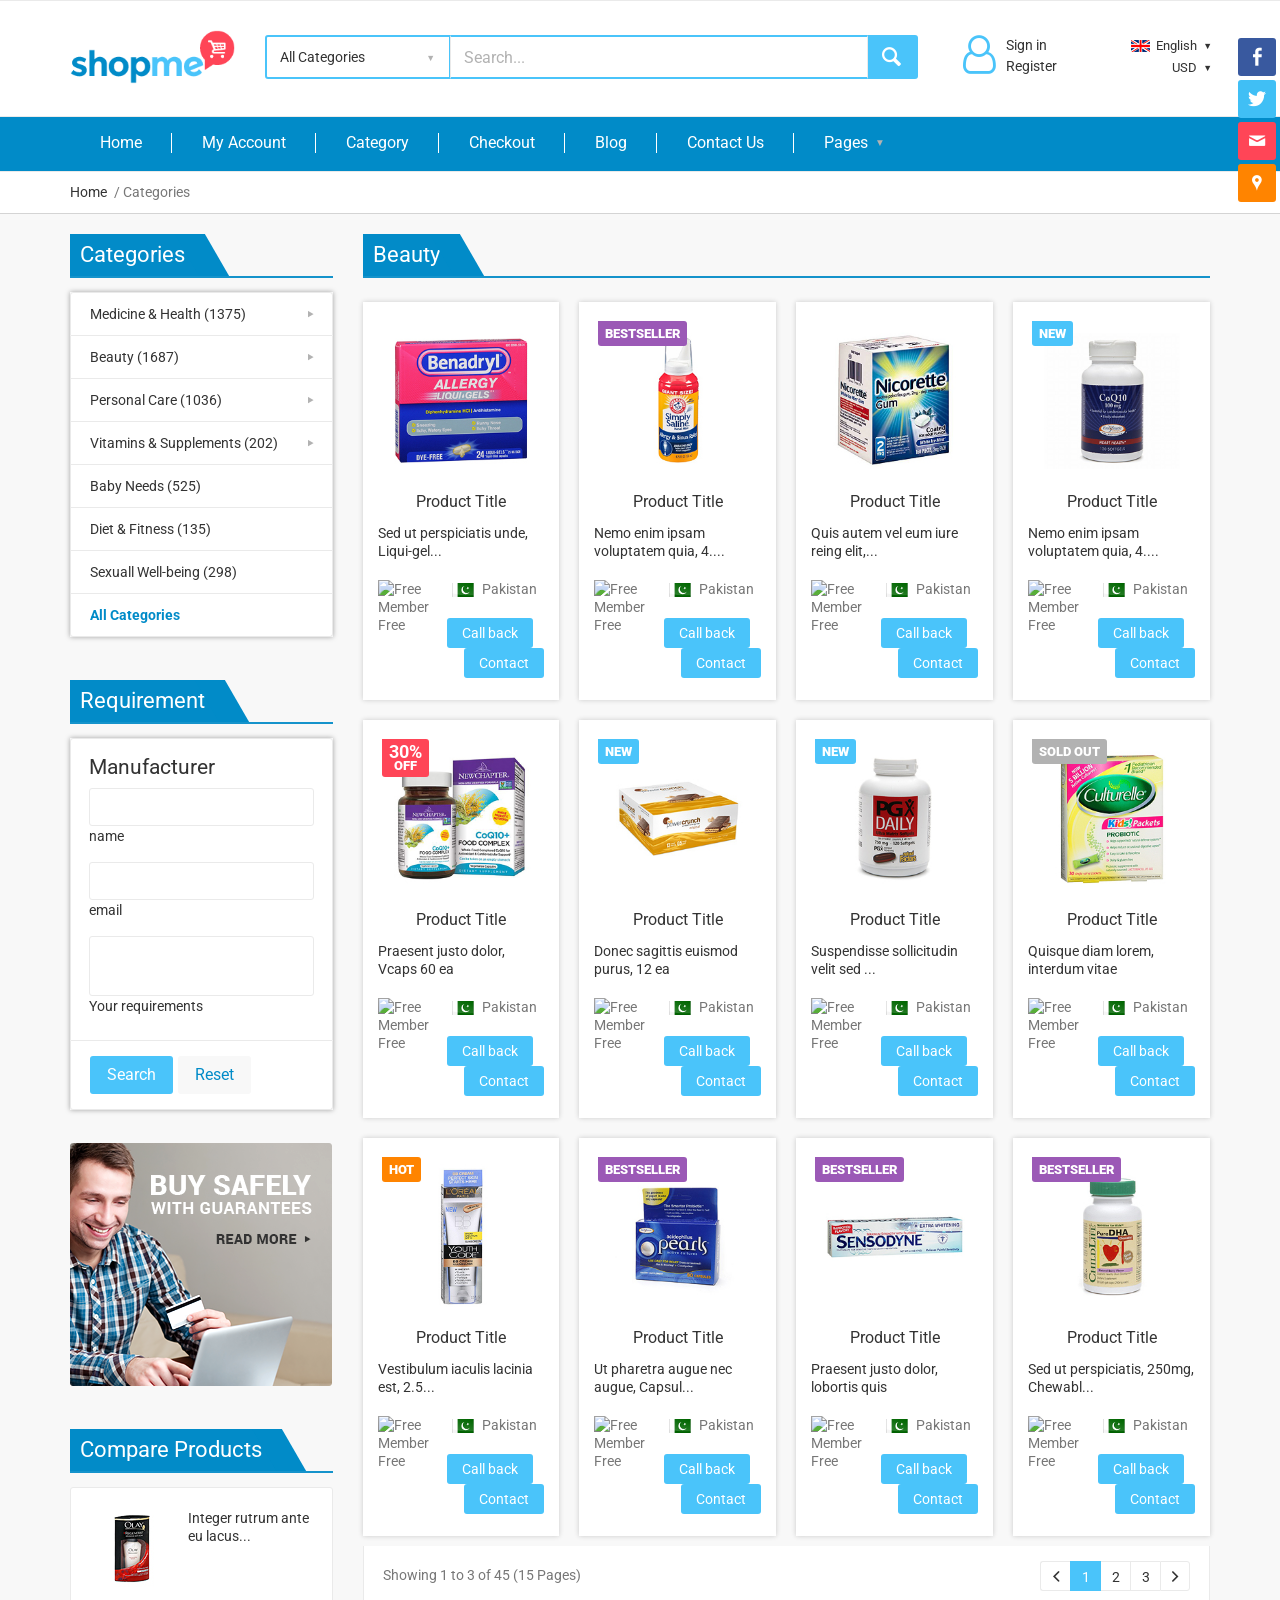
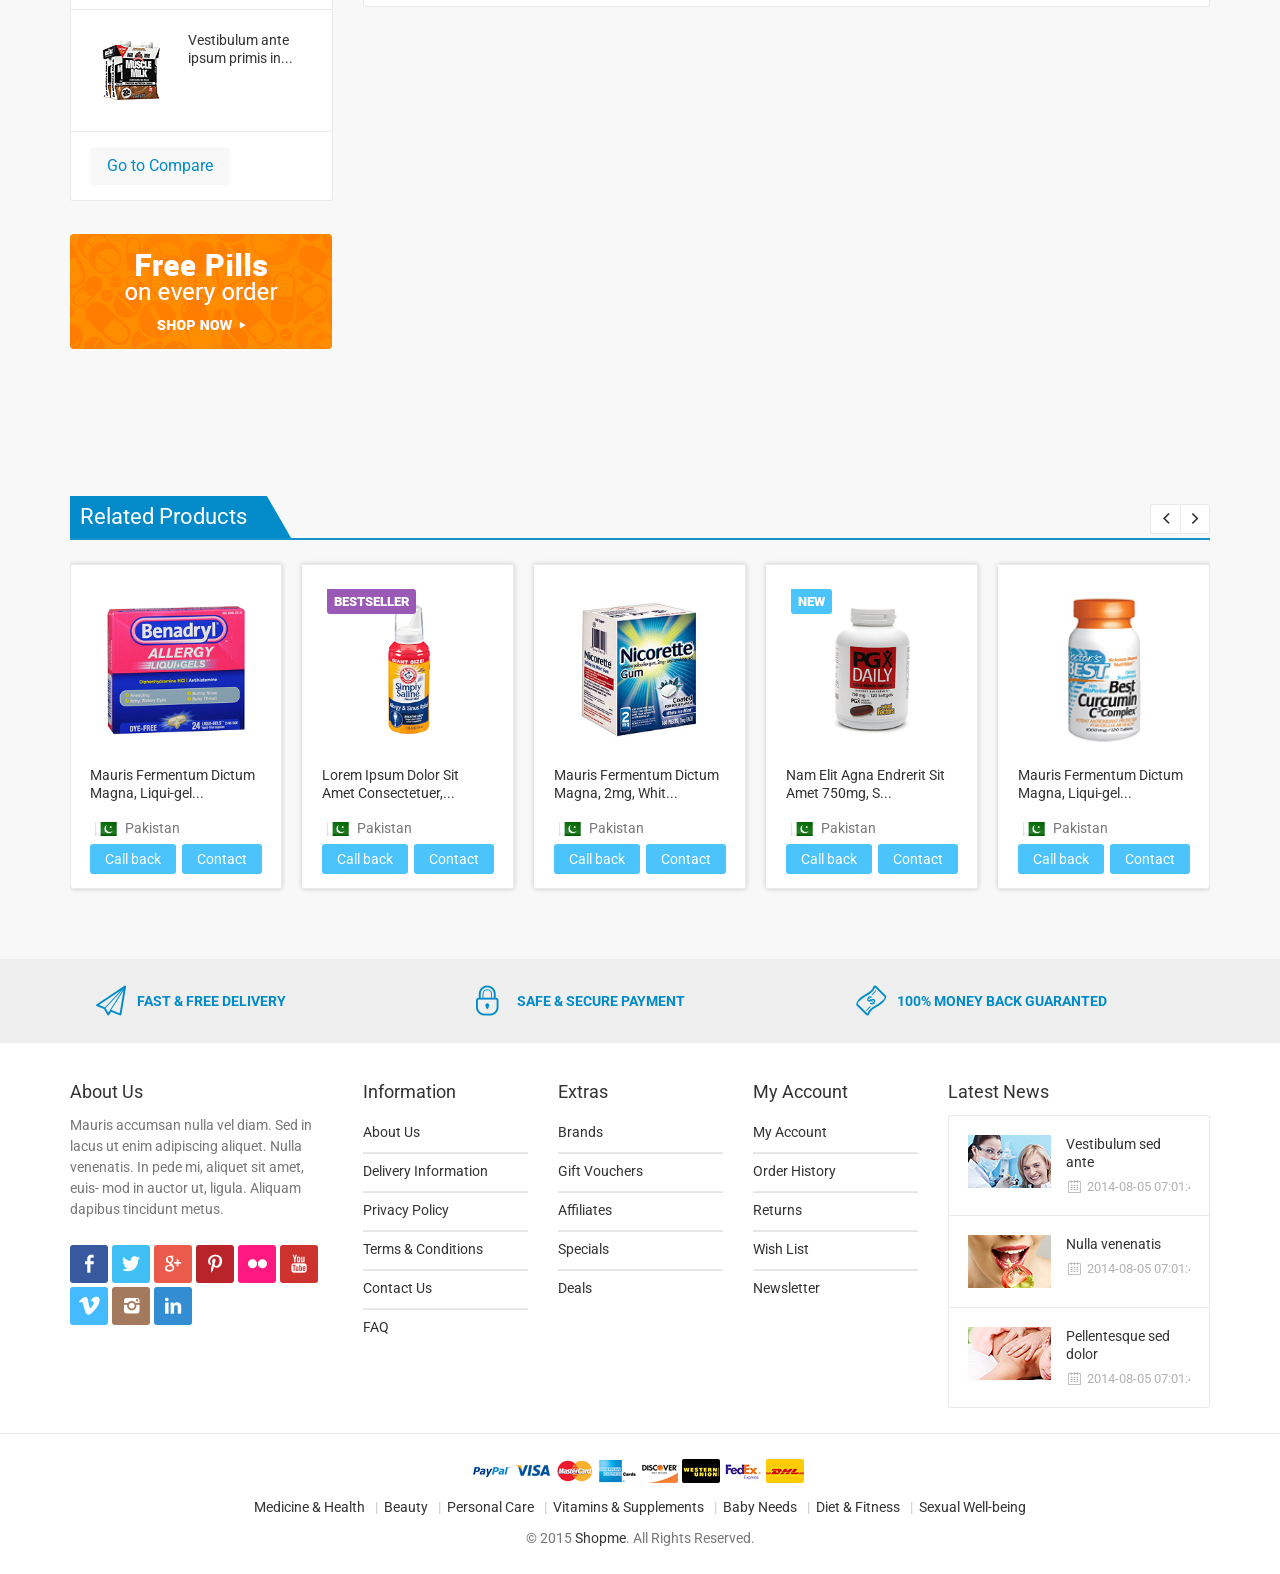
==== commit 7e2ada22: "Category update" ====
--- a/category.html
+++ b/category.html
@@ -550,7 +550,7 @@
 
 		<!-- - - - - - - - - - - - - - End Header - - - - - - - - - - - - - - - - -->
 		<!-- - - - - - - -  breadcrums - - - - - - - - -->
-		<div class="container-fluid" style="background-color: #fff;">
+		<div class="container-fluid breadcrumbs-wraper" >
 			<div class="container">
 
 				<ul class=" breadcrumbs " style="margin: auto; padding-top: 10px; padding-bottom: 10px;">
@@ -710,8 +710,30 @@
 
 											<ul class="list_of_links">
 
-												<li>
+												<li class="has_sub">
 													<a href="javascript:void0">Home Health Care</a>
+													<ul class="theme_menu cats">
+														<li class="has_megamenu">
+															<div class="mega_menu clearfix">
+																<div class="mega_menu_item">
+																	<ul class="list_of_links">
+																		<li>
+																			<a href="javascript:void0">Home's Healthcare</a>
+																		</li>
+																		<li>
+																			<a href="javascript:void0">Home's Healthcare</a>
+																		</li>
+																		<li>
+																			<a href="javascript:void0">Home's Healthcare</a>
+																		</li>
+																		<li>
+																			<a href="javascript:void0">Home's Healthcare</a>
+																		</li>
+																	</ul>
+																</div>
+															</div>
+														</li>
+													</ul>
 												</li>
 												<li>
 													<a href="javascript:void0">Home Tests</a>
@@ -1437,7 +1459,7 @@
 								<span> Requirement</span>
 							</h3>
 
-							<form class="type_2 ">
+							<form class="type_2 shadow">
 
 								<div class="table_layout list_view ">
 
@@ -1698,7 +1720,7 @@
 
 									<!-- - - - - - - - - - - - - - Product - - - - - - - - - - - - - - - - -->
 
-									<div class="table_cell ">
+									<div class="table_cell col-md-3 col-sm-6 col-xs-12 ">
 
 										<div class="product_item ">
 
@@ -1708,32 +1730,6 @@
 
 													<img src="images/product_img_7.jpg " alt=" ">
 
-													<!-- - - - - - - - - - - - - - Product actions - - - - - - - - - - - - - - - - -->
-
-													<div class="actions_wrap ">
-
-														<div class="centered_buttons ">
-
-															<a href="# " class="button_dark_grey middle_btn quick_view " data-modal-url="modals/quick_view.html ">Quick View</a>
-
-															<a href="# " class="button_blue middle_btn add_to_cart ">Add to Cart</a>
-
-														</div>
-														<!--/ .centered_buttons -->
-
-														<a href="# " class="button_dark_grey def_icon_btn middle_btn add_to_wishlist tooltip_container">
-															<span class="tooltip right ">Add to Wishlist</span>
-														</a>
-
-														<a href="# " class="button_dark_grey def_icon_btn middle_btn add_to_compare tooltip_container">
-															<span class="tooltip left ">Add to Compare</span>
-														</a>
-
-													</div>
-													<!--/ .actions_wrap-->
-
-													<!-- - - - - - - - - - - - - - End of product actions - - - - - - - - - - - - - - - - -->
-
 												</div>
 											</a>
 											<!--/. image_wrap-->
@@ -1743,9 +1739,12 @@
 											<!-- - - - - - - - - - - - - - Product title & price - - - - - - - - - - - - - - - - -->
 
 											<div class="description ">
-												<h3 class="text-center"> Product Title </h3>
+												<h3 class="text-center product-title"> Product Title </h3>
 												<a href="# ">Sed ut perspiciatis unde, Liqui-gels 24 capsules</a>
-												<div class="country ">
+												<div class="col-xs-5 member" title="Free Member">
+													<img alt=" Free Member" src="https://cdnassets-3scb1afwjgwax1popi.stackpathdns.com/assets/img/icons/Free-member.png" title="Free Member">													Free
+												</div>
+												<div class="country col-xs-7 ">
 													<i class="dduFlag PAK"></i>
 													<span class="txt">Pakistan</span>
 												</div>
@@ -1756,155 +1755,12 @@
 														<b>$5.99</b>
 													</p>
 
-
-													<!-- - - - - - - - - - - - - - Product rating - - - - - - - - - - - - - - - - -->
-
-													<ul class="rating alignright ">
-
-														<li class="active "></li>
-														<li class="active "></li>
-														<li class="active "></li>
-														<li class="active "></li>
-														<li></li>
-
-													</ul>
-
-													<!-- - - - - - - - - - - - - - End of product rating - - - - - - - - - - - - - - - - -->
-
 												</div>
 
 											</div>
 
 											<!-- - - - - - - - - - - - - - End of product title & price - - - - - - - - - - - - - - - - -->
 
-											<!-- - - - - - - - - - - - - - Full description (only for list view) - - - - - - - - - - - - - - - - -->
-
-											<div class="full_description ">
-
-												<a href="# " class="product_title ">Sed ut perspiciatis unde, Liqui-gels 24 capsules</a>
-
-												<a href="# " class="product_category ">Beauty Clearance</a>
-
-												<div class="v_centered product_reviews ">
-
-													<!-- - - - - - - - - - - - - - Product rating - - - - - - - - - - - - - - - - -->
-
-													<ul class="rating ">
-
-														<li class="active "></li>
-														<li class="active "></li>
-														<li class="active "></li>
-														<li class="active "></li>
-														<li></li>
-
-													</ul>
-
-													<!-- - - - - - - - - - - - - - End of product rating - - - - - - - - - - - - - - - - -->
-
-													<!-- - - - - - - - - - - - - - Reviews menu - - - - - - - - - - - - - - - - -->
-
-													<ul class="topbar ">
-
-														<li>
-															<a href="# ">3 Review(s)</a>
-														</li>
-														<li>
-															<a href="# ">Add Your Review</a>
-														</li>
-
-													</ul>
-
-													<!-- - - - - - - - - - - - - - End of reviews menu - - - - - - - - - - - - - - - - -->
-
-												</div>
-
-												<p>Mauris accumsan nulla vel diam. Sed in lacus ut enim adipiscing aliquet. Nulla venenatis. In pede mi, aliquet
-													sit amet, euismod in, auctor ut, ligula.</p>
-
-												<a href="# " class="learn_more ">Learn More</a>
-
-											</div>
-
-											<!-- - - - - - - - - - - - - - End of full description (only for list view) - - - - - - - - - - - - - - - - -->
-
-											<!-- - - - - - - - - - - - - - Product price & actions (only for list view) - - - - - - - - - - - - - - - - -->
-
-											<div class="actions ">
-
-												<p class="product_price bold ">$5.99</p>
-
-												<ul class="seller_stats ">
-
-													<li>Shipping:
-														<span class="success ">Free Shipping</span>
-													</li>
-													<li>Availability:
-														<span class="success ">in stock</span>
-													</li>
-													<li class="seller_info_wrap ">
-
-														Seller:
-														<span class="seller_name ">johnsmith</span>
-
-														<div class="seller_info_dropdown ">
-
-															<ul class="seller_stats ">
-
-																<li>
-
-																	<ul class="topbar ">
-
-																		<li>China (Mainland)</li>
-
-																		<li>
-																			<a href="# ">Contact Details</a>
-																		</li>
-
-																	</ul>
-
-																</li>
-
-																<li>
-																	<span class="bold ">99.8%</span> Positive Feedback</li>
-
-															</ul>
-
-															<div class="v_centered ">
-
-																<a href="# " class="button_blue mini_btn ">Contact Seller</a>
-
-																<a href="# " class="small_link ">Chat Now</a>
-
-															</div>
-
-														</div>
-
-													</li>
-
-												</ul>
-
-												<ul class="buttons_col ">
-
-													<li>
-														<a href="# " class="button_blue middle_btn add_to_cart ">Add to Cart</a>
-													</li>
-
-													<li>
-														<a href="# " class="icon_link ">
-															<i class="icon-heart-5 "></i>Add to Wishlist</a>
-													</li>
-
-													<li>
-														<a href="# " class="icon_link ">
-															<i class="icon-resize-small "></i>Add to Compare</a>
-													</li>
-
-												</ul>
-
-											</div>
-
-											<!-- - - - - - - - - - - - - - Product price & actions (only for list view) - - - - - - - - - - - - - - - - -->
-
 										</div>
 										<!--/ .product_item-->
 
@@ -1914,7 +1770,7 @@
 
 									<!-- - - - - - - - - - - - - - Product - - - - - - - - - - - - - - - - -->
 
-									<div class="table_cell ">
+									<div class="table_cell col-md-3 col-sm-6 col-xs-12  ">
 
 										<div class="product_item ">
 
@@ -1924,24 +1780,6 @@
 
 													<img src="images/product_img_8.jpg " alt=" ">
 
-													<!-- - - - - - - - - - - - - - Product actions - - - - - - - - - - - - - - - - -->
-
-													<div class="actions_wrap ">
-
-														<div class="centered_buttons ">
-
-															<a href="# " class="button_dark_grey middle_btn quick_view " data-modal-url="modals/quick_view.html ">Quick View</a>
-
-															<a href="# " class="button_blue middle_btn add_to_cart ">Add to Cart</a>
-
-														</div>
-														<!--/ .centered_buttons -->
-
-
-													</div>
-													<!--/ .actions_wrap-->
-
-													<!-- - - - - - - - - - - - - - End of product actions - - - - - - - - - - - - - - - - -->
 
 													<!-- - - - - - - - - - - - - - Label - - - - - - - - - - - - - - - - -->
 
@@ -1958,10 +1796,13 @@
 											<!-- - - - - - - - - - - - - - Product title & price - - - - - - - - - - - - - - - - -->
 
 											<div class="description ">
-												<h3 class="text-center"> Product Title </h3>
+												<h3 class="text-center product-title"> Product Title </h3>
 
 												<a href="# ">Nemo enim ipsam voluptatem quia, 4.25 fl oz (126ml)</a>
-												<div class="country ">
+												<div class="col-xs-5 member" title="Free Member">
+													<img alt=" Free Member" src="https://cdnassets-3scb1afwjgwax1popi.stackpathdns.com/assets/img/icons/Free-member.png" title="Free Member">													Free
+												</div>
+												<div class="country col-xs-7 ">
 													<i class="dduFlag PAK"></i>
 													<span class="txt">Pakistan</span>
 												</div>
@@ -1972,152 +1813,12 @@
 														<b>$8.99</b>
 													</p>
 
-													<!-- - - - - - - - - - - - - - Product rating - - - - - - - - - - - - - - - - -->
-
-													<ul class="rating alignright ">
-
-														<li class="active "></li>
-														<li class="active "></li>
-														<li class="active "></li>
-														<li class="active "></li>
-														<li class="active "></li>
-
-													</ul>
-
-													<!-- - - - - - - - - - - - - - End of product rating - - - - - - - - - - - - - - - - -->
-
 												</div>
 
 											</div>
 
 											<!-- - - - - - - - - - - - - - End of product title & price - - - - - - - - - - - - - - - - -->
 
-											<!-- - - - - - - - - - - - - - Full description (only for list view) - - - - - - - - - - - - - - - - -->
-
-											<div class="full_description ">
-
-												<a href="# " class="product_title ">Nemo enim ipsam voluptatem quia, 4.25 fl oz (126ml)</a>
-
-												<a href="# " class="product_category ">Bath &amp; Spa</a>
-
-												<div class="v_centered product_reviews ">
-
-													<!-- - - - - - - - - - - - - - Product rating - - - - - - - - - - - - - - - - -->
-
-													<ul class="rating ">
-
-														<li class="active "></li>
-														<li class="active "></li>
-														<li class="active "></li>
-														<li class="active "></li>
-														<li class="active "></li>
-
-													</ul>
-
-													<!-- - - - - - - - - - - - - - End of product rating - - - - - - - - - - - - - - - - -->
-
-													<!-- - - - - - - - - - - - - - Reviews menu - - - - - - - - - - - - - - - - -->
-
-													<ul class="topbar ">
-
-														<li>
-															<a href="# ">3 Review(s)</a>
-														</li>
-														<li>
-															<a href="# ">Add Your Review</a>
-														</li>
-
-													</ul>
-
-													<!-- - - - - - - - - - - - - - End of reviews menu - - - - - - - - - - - - - - - - -->
-
-												</div>
-
-												<p>Mauris accumsan nulla vel diam. Sed in lacus ut enim adipiscing aliquet. Nulla venenatis. In pede mi, aliquet
-													sit amet, euismod in, auctor ut, ligula.</p>
-
-												<a href="# " class="learn_more ">Learn More</a>
-
-											</div>
-
-											<!-- - - - - - - - - - - - - - End of full description (only for list view) - - - - - - - - - - - - - - - - -->
-
-											<!-- - - - - - - - - - - - - - Product price & actions (only for list view) - - - - - - - - - - - - - - - - -->
-
-											<div class="actions ">
-
-												<p class="product_price bold ">$8.99</p>
-
-												<ul class="seller_stats ">
-
-													<li>Shipping: $11.24/piece</li>
-													<li>Availability:
-														<span class="success ">in stock</span>
-													</li>
-													<li class="seller_info_wrap ">
-
-														Seller:
-														<span class="seller_name ">johnsmith</span>
-
-														<div class="seller_info_dropdown ">
-
-															<ul class="seller_stats ">
-
-																<li>
-
-																	<ul class="topbar ">
-
-																		<li>China (Mainland)</li>
-
-																		<li>
-																			<a href="# ">Contact Details</a>
-																		</li>
-
-																	</ul>
-
-																</li>
-
-																<li>
-																	<span class="bold ">99.8%</span> Positive Feedback</li>
-
-															</ul>
-
-															<div class="v_centered ">
-
-																<a href="# " class="button_blue mini_btn ">Contact Seller</a>
-
-																<a href="# " class="small_link ">Chat Now</a>
-
-															</div>
-
-														</div>
-
-													</li>
-
-												</ul>
-
-												<ul class="buttons_col ">
-
-													<li>
-														<a href="# " class="button_blue middle_btn add_to_cart ">Add to Cart</a>
-													</li>
-
-													<li>
-														<a href="# " class="icon_link ">
-															<i class="icon-heart-5 "></i>Add to Wishlist</a>
-													</li>
-
-													<li>
-														<a href="# " class="icon_link ">
-															<i class="icon-resize-small "></i>Add to Compare</a>
-													</li>
-
-												</ul>
-
-											</div>
-
-											<!-- - - - - - - - - - - - - - Product price & actions (only for list view) - - - - - - - - - - - - - - - - -->
-
 										</div>
 										<!--/ .product_item-->
 
@@ -2127,7 +1828,7 @@
 
 									<!-- - - - - - - - - - - - - - Product - - - - - - - - - - - - - - - - -->
 
-									<div class="table_cell ">
+									<div class="table_cell col-md-3 col-sm-6 col-xs-12  ">
 
 										<div class="product_item ">
 
@@ -2137,22 +1838,6 @@
 
 													<img src="images/product_img_9.jpg " alt=" ">
 
-													<!-- - - - - - - - - - - - - - Product actions - - - - - - - - - - - - - - - - -->
-
-													<div class="actions_wrap ">
-
-														<div class="centered_buttons ">
-
-															<a href="# " class="button_dark_grey middle_btn quick_view " data-modal-url="modals/quick_view.html ">Quick View</a>
-
-															<a href="# " class="button_blue middle_btn add_to_cart ">Add to Cart</a>
-
-														</div>
-														<!--/ .centered_buttons -->
-
-
-													</div>
-													<!--/ .actions_wrap-->
 
 													<!-- - - - - - - - - - - - - - End of product actions - - - - - - - - - - - - - - - - -->
 
@@ -2165,10 +1850,13 @@
 											<!-- - - - - - - - - - - - - - Product title & price - - - - - - - - - - - - - - - - -->
 
 											<div class="description ">
-												<h3 class="text-center"> Product Title </h3>
+												<h3 class="text-center product-title"> Product Title </h3>
 
 												<a href="# ">Quis autem vel eum iure reing elit, 2mg</a>
-												<div class="country">
+												<div class="col-xs-5 member" title="Free Member">
+													<img alt=" Free Member" src="https://cdnassets-3scb1afwjgwax1popi.stackpathdns.com/assets/img/icons/Free-member.png" title="Free Member">													Free
+												</div>
+												<div class="country col-xs-7 ">
 													<i class="dduFlag PAK"></i>
 													<span class="txt">Pakistan</span>
 												</div>
@@ -2185,118 +1873,6 @@
 
 											<!-- - - - - - - - - - - - - - End of product title & price - - - - - - - - - - - - - - - - -->
 
-											<!-- - - - - - - - - - - - - - Full description (only for list view) - - - - - - - - - - - - - - - - -->
-
-											<div class="full_description ">
-
-												<a href="# " class="product_title ">Quis autem vel eum iure reing elit, 2mg</a>
-
-												<a href="# " class="product_category ">Beauty Clearance</a>
-
-												<div class="v_centered product_reviews ">
-
-													<!-- - - - - - - - - - - - - - Reviews menu - - - - - - - - - - - - - - - - -->
-
-													<ul class="topbar ">
-
-														<li>0 Review(s)</li>
-														<li>
-															<a href="# ">Add Your Review</a>
-														</li>
-
-													</ul>
-
-													<!-- - - - - - - - - - - - - - End of reviews menu - - - - - - - - - - - - - - - - -->
-
-												</div>
-
-												<p>Mauris accumsan nulla vel diam. Sed in lacus ut enim adipiscing aliquet. Nulla venenatis. In pede mi, aliquet
-													sit amet, euismod in, auctor ut, ligula.</p>
-
-												<a href="# " class="learn_more ">Learn More</a>
-
-											</div>
-
-											<!-- - - - - - - - - - - - - - End of full description (only for list view) - - - - - - - - - - - - - - - - -->
-
-											<!-- - - - - - - - - - - - - - Product price & actions (only for list view) - - - - - - - - - - - - - - - - -->
-
-											<div class="actions ">
-
-												<p class="product_price bold ">$76.99</p>
-
-												<ul class="seller_stats ">
-
-													<li>Shipping:
-														<span class="success ">Free Shipping</span>
-													</li>
-													<li>Availability:
-														<span class="success ">in stock</span>
-													</li>
-													<li class="seller_info_wrap ">
-
-														Seller:
-														<span class="seller_name ">johnsmith</span>
-
-														<div class="seller_info_dropdown ">
-
-															<ul class="seller_stats ">
-
-																<li>
-
-																	<ul class="topbar ">
-
-																		<li>China (Mainland)</li>
-
-																		<li>
-																			<a href="# ">Contact Details</a>
-																		</li>
-
-																	</ul>
-
-																</li>
-
-																<li>
-																	<span class="bold ">99.8%</span> Positive Feedback</li>
-
-															</ul>
-
-															<div class="v_centered ">
-
-																<a href="# " class="button_blue mini_btn ">Contact Seller</a>
-
-																<a href="# " class="small_link ">Chat Now</a>
-
-															</div>
-
-														</div>
-
-													</li>
-
-												</ul>
-
-												<ul class="buttons_col ">
-
-													<li>
-														<a href="# " class="button_blue middle_btn add_to_cart ">Add to Cart</a>
-													</li>
-
-													<li>
-														<a href="# " class="icon_link ">
-															<i class="icon-heart-5 "></i>Add to Wishlist</a>
-													</li>
-
-													<li>
-														<a href="# " class="icon_link ">
-															<i class="icon-resize-small "></i>Add to Compare</a>
-													</li>
-
-												</ul>
-
-											</div>
-
-											<!-- - - - - - - - - - - - - - Product price & actions (only for list view) - - - - - - - - - - - - - - - - -->
-
 										</div>
 										<!--/ .product_item-->
 
@@ -2305,7 +1881,7 @@
 									<!-- - - - - - - - - - - - - - End of product - - - - - - - - - - - - - - - - -->
 									<!-- - - - - - - - - - - - - - Product - - - - - - - - - - - - - - - - -->
 
-									<div class="table_cell ">
+									<div class="table_cell col-md-3 col-sm-6 col-xs-12  ">
 
 										<!-- - - - - - - - - - - - - - Product - - - - - - - - - - - - - - - - -->
 
@@ -2317,25 +1893,6 @@
 
 													<img src="images/product_img_6.jpg " alt=" ">
 
-													<!-- - - - - - - - - - - - - - Product actions - - - - - - - - - - - - - - - - -->
-
-													<div class="actions_wrap ">
-
-														<div class="centered_buttons ">
-
-															<a href="# " class="button_dark_grey middle_btn quick_view " data-modal-url="modals/quick_view.html ">Quick View</a>
-
-															<a href="# " class="button_blue middle_btn add_to_cart ">Add to Cart</a>
-
-														</div>
-														<!--/ .centered_buttons -->
-
-
-													</div>
-													<!--/ .actions_wrap-->
-
-													<!-- - - - - - - - - - - - - - End of product actions - - - - - - - - - - - - - - - - -->
-
 													<!-- - - - - - - - - - - - - - Label - - - - - - - - - - - - - - - - -->
 
 													<div class="label_new ">New</div>
@@ -2351,9 +1908,12 @@
 											<!-- - - - - - - - - - - - - - Product title & price - - - - - - - - - - - - - - - - -->
 
 											<div class="description ">
-												<h3 class="text-center"> Product Title </h3>
+												<h3 class="text-center product-title"> Product Title </h3>
 												<a href="# ">Nemo enim ipsam voluptatem quia, 4.25 fl oz (126ml)</a>
-												<div class="country">
+												<div class="col-xs-5 member" title="Free Member">
+													<img alt=" Free Member" src="https://cdnassets-3scb1afwjgwax1popi.stackpathdns.com/assets/img/icons/Free-member.png" title="Free Member">													Free
+												</div>
+												<div class="country col-xs-7 ">
 													<i class="dduFlag PAK"></i>
 													<span class="txt">Pakistan</span>
 												</div>
@@ -2370,116 +1930,6 @@
 
 											<!-- - - - - - - - - - - - - - End of product title & price - - - - - - - - - - - - - - - - -->
 
-											<!-- - - - - - - - - - - - - - Full description (only for list view) - - - - - - - - - - - - - - - - -->
-
-											<div class="full_description ">
-
-												<a href="# " class="product_title ">Aliquam congue fermentum nisl, 100mg, Softgels 120 ea</a>
-
-												<a href="# " class="product_category ">Beauty Clearance</a>
-
-												<div class="v_centered product_reviews ">
-
-													<!-- - - - - - - - - - - - - - Reviews menu - - - - - - - - - - - - - - - - -->
-
-													<ul class="topbar ">
-
-														<li>0 Review(s)</li>
-														<li>
-															<a href="# ">Add Your Review</a>
-														</li>
-
-													</ul>
-
-													<!-- - - - - - - - - - - - - - End of reviews menu - - - - - - - - - - - - - - - - -->
-
-												</div>
-
-												<p>Mauris accumsan nulla vel diam. Sed in lacus ut enim adipiscing aliquet. Nulla venenatis. In pede mi, aliquet
-													sit amet, euismod in, auctor ut, ligula.</p>
-
-												<a href="# " class="learn_more ">Learn More</a>
-
-											</div>
-
-											<!-- - - - - - - - - - - - - - End of full description (only for list view) - - - - - - - - - - - - - - - - -->
-
-											<!-- - - - - - - - - - - - - - Product price & actions (only for list view) - - - - - - - - - - - - - - - - -->
-
-											<div class="actions ">
-
-												<p class="product_price bold ">$75.39</p>
-
-												<ul class="seller_stats ">
-
-													<li>Shipping: $16.63/piece</li>
-													<li>Availability:
-														<span class="success ">in stock</span>
-													</li>
-													<li class="seller_info_wrap ">
-
-														Seller:
-														<span class="seller_name ">johnsmith</span>
-
-														<div class="seller_info_dropdown ">
-
-															<ul class="seller_stats ">
-
-																<li>
-
-																	<ul class="topbar ">
-
-																		<li>China (Mainland)</li>
-
-																		<li>
-																			<a href="# ">Contact Details</a>
-																		</li>
-
-																	</ul>
-
-																</li>
-
-																<li>
-																	<span class="bold ">99.8%</span> Positive Feedback</li>
-
-															</ul>
-
-															<div class="v_centered ">
-
-																<a href="# " class="button_blue mini_btn ">Contact Seller</a>
-
-																<a href="# " class="small_link ">Chat Now</a>
-
-															</div>
-
-														</div>
-
-													</li>
-
-												</ul>
-
-												<ul class="buttons_col ">
-
-													<li>
-														<a href="# " class="button_blue middle_btn add_to_cart ">Add to Cart</a>
-													</li>
-
-													<li>
-														<a href="# " class="icon_link ">
-															<i class="icon-heart-5 "></i>Add to Wishlist</a>
-													</li>
-
-													<li>
-														<a href="# " class="icon_link ">
-															<i class="icon-resize-small "></i>Add to Compare</a>
-													</li>
-
-												</ul>
-
-											</div>
-
-											<!-- - - - - - - - - - - - - - Product price & actions (only for list view) - - - - - - - - - - - - - - - - -->
-
 										</div>
 										<!--/ .product_item-->
 
@@ -2489,15 +1939,10 @@
 
 									<!-- - - - - - - - - - - - - - End of product - - - - - - - - - - - - - - - - -->
 
-								</div>
-								<!--/ .table_row -->
-
-								<div class="table_row ">
-
 
 									<!-- - - - - - - - - - - - - - Product - - - - - - - - - - - - - - - - -->
 
-									<div class="table_cell ">
+									<div class="table_cell col-md-3 col-sm-6 col-xs-12  ">
 
 										<div class="product_item ">
 
@@ -2507,25 +1952,6 @@
 
 													<img src="images/product_img_14.jpg " alt=" ">
 
-													<!-- - - - - - - - - - - - - - Product actions - - - - - - - - - - - - - - - - -->
-
-													<div class="actions_wrap ">
-
-														<div class="centered_buttons ">
-
-															<a href="# " class="button_dark_grey middle_btn quick_view " data-modal-url="modals/quick_view.html ">Quick View</a>
-
-															<a href="# " class="button_blue middle_btn add_to_cart ">Add to Cart</a>
-
-														</div>
-														<!--/ .centered_buttons -->
-
-
-													</div>
-													<!--/ .actions_wrap-->
-
-													<!-- - - - - - - - - - - - - - End of product actions - - - - - - - - - - - - - - - - -->
-
 													<!-- - - - - - - - - - - - - - Label - - - - - - - - - - - - - - - - -->
 
 													<div class="label_offer percentage ">
@@ -2545,10 +1971,13 @@
 											<!-- - - - - - - - - - - - - - Product title & price - - - - - - - - - - - - - - - - -->
 
 											<div class="description ">
-												<h3 class="text-center"> Product Title </h3>
+												<h3 class="text-center product-title"> Product Title </h3>
 
 												<a href="# ">Praesent justo dolor, Vcaps 60 ea</a>
-												<div class="country">
+												<div class="col-xs-5 member" title="Free Member">
+													<img alt=" Free Member" src="https://cdnassets-3scb1afwjgwax1popi.stackpathdns.com/assets/img/icons/Free-member.png" title="Free Member">													Free
+												</div>
+												<div class="country col-xs-7 ">
 													<i class="dduFlag PAK"></i>
 													<span class="txt">Pakistan</span>
 												</div>
@@ -2580,132 +2009,6 @@
 
 											<!-- - - - - - - - - - - - - - End of product title & price - - - - - - - - - - - - - - - - -->
 
-											<!-- - - - - - - - - - - - - - Full description (only for list view) - - - - - - - - - - - - - - - - -->
-
-											<div class="full_description ">
-
-												<a href="# " class="product_title ">Praesent justo dolor, Vcaps 60 ea</a>
-
-												<a href="# " class="product_category ">Gift Sets</a>
-
-												<div class="v_centered product_reviews ">
-
-													<!-- - - - - - - - - - - - - - Product rating - - - - - - - - - - - - - - - - -->
-
-													<ul class="rating ">
-
-														<li class="active "></li>
-														<li class="active "></li>
-														<li class="active "></li>
-														<li class="active "></li>
-														<li></li>
-
-													</ul>
-
-													<!-- - - - - - - - - - - - - - End of product rating - - - - - - - - - - - - - - - - -->
-
-													<!-- - - - - - - - - - - - - - Reviews menu - - - - - - - - - - - - - - - - -->
-
-													<ul class="topbar ">
-
-														<li>0 Review(s)</li>
-														<li>
-															<a href="# ">Add Your Review</a>
-														</li>
-
-													</ul>
-
-													<!-- - - - - - - - - - - - - - End of reviews menu - - - - - - - - - - - - - - - - -->
-
-												</div>
-
-												<p>Mauris accumsan nulla vel diam. Sed in lacus ut enim adipiscing aliquet. Nulla venenatis. In pede mi, aliquet
-													sit amet, euismod in, auctor ut, ligula.</p>
-
-												<a href="# " class="learn_more ">Learn More</a>
-
-											</div>
-
-											<!-- - - - - - - - - - - - - - End of full description (only for list view) - - - - - - - - - - - - - - - - -->
-
-											<!-- - - - - - - - - - - - - - Product price & actions (only for list view) - - - - - - - - - - - - - - - - -->
-
-											<div class="actions ">
-
-												<p class="product_price bold ">
-													<s>$99.99</s> $79.99</p>
-
-												<ul class="seller_stats ">
-
-													<li>Shipping:
-														<span class="success ">Free Shipping</span>
-													</li>
-													<li>Availability:
-														<span class="success ">in stock</span>
-													</li>
-													<li class="seller_info_wrap ">
-
-														Seller:
-														<span class="seller_name ">johnsmith</span>
-
-														<div class="seller_info_dropdown ">
-
-															<ul class="seller_stats ">
-
-																<li>
-
-																	<ul class="topbar ">
-
-																		<li>China (Mainland)</li>
-
-																		<li>
-																			<a href="# ">Contact Details</a>
-																		</li>
-
-																	</ul>
-
-																</li>
-
-																<li>
-																	<span class="bold ">99.8%</span> Positive Feedback</li>
-
-															</ul>
-
-															<div class="v_centered ">
-
-																<a href="# " class="button_blue mini_btn ">Contact Seller</a>
-
-																<a href="# " class="small_link ">Chat Now</a>
-
-															</div>
-
-														</div>
-
-													</li>
-
-												</ul>
-
-												<ul class="buttons_col ">
-
-													<li>
-														<a href="# " class="button_blue middle_btn add_to_cart ">Add to Cart</a>
-													</li>
-
-													<li>
-														<a href="# " class="icon_link ">
-															<i class="icon-heart-5 "></i>Add to Wishlist</a>
-													</li>
-
-													<li>
-														<a href="# " class="icon_link ">
-															<i class="icon-resize-small "></i>Add to Compare</a>
-													</li>
-
-												</ul>
-
-											</div>
-
-											<!-- - - - - - - - - - - - - - Product price & actions (only for list view) - - - - - - - - - - - - - - - - -->
 
 										</div>
 										<!--/ .product_item-->
@@ -2716,7 +2019,7 @@
 
 									<!-- - - - - - - - - - - - - - Product - - - - - - - - - - - - - - - - -->
 
-									<div class="table_cell ">
+									<div class="table_cell col-md-3 col-sm-6 col-xs-12  ">
 
 										<div class="product_item ">
 
@@ -2726,24 +2029,6 @@
 
 													<img src="images/product_img_15.jpg " alt=" ">
 
-													<!-- - - - - - - - - - - - - - Product actions - - - - - - - - - - - - - - - - -->
-
-													<div class="actions_wrap ">
-
-														<div class="centered_buttons ">
-
-															<a href="# " class="button_dark_grey middle_btn quick_view " data-modal-url="modals/quick_view.html ">Quick View</a>
-
-															<a href="# " class="button_blue middle_btn add_to_cart ">Add to Cart</a>
-
-														</div>
-														<!--/ .centered_buttons -->
-
-
-													</div>
-													<!--/ .actions_wrap-->
-
-													<!-- - - - - - - - - - - - - - End of product actions - - - - - - - - - - - - - - - - -->
 
 													<!-- - - - - - - - - - - - - - Label - - - - - - - - - - - - - - - - -->
 
@@ -2760,10 +2045,13 @@
 											<!-- - - - - - - - - - - - - - Product title & price - - - - - - - - - - - - - - - - -->
 
 											<div class="description ">
-												<h3 class="text-center"> Product Title </h3>
+												<h3 class="text-center product-title"> Product Title </h3>
 
 												<a href="# ">Donec sagittis euismod purus, 12 ea</a>
-												<div class="country">
+												<div class="col-xs-5 member" title="Free Member">
+													<img alt=" Free Member" src="https://cdnassets-3scb1afwjgwax1popi.stackpathdns.com/assets/img/icons/Free-member.png" title="Free Member">													Free
+												</div>
+												<div class="country col-xs-7 ">
 													<i class="dduFlag PAK"></i>
 													<span class="txt">Pakistan</span>
 												</div>
@@ -2780,118 +2068,6 @@
 
 											<!-- - - - - - - - - - - - - - End of product title & price - - - - - - - - - - - - - - - - -->
 
-											<!-- - - - - - - - - - - - - - Full description (only for list view) - - - - - - - - - - - - - - - - -->
-
-											<div class="full_description ">
-
-												<a href="# " class="product_title ">Donec sagittis euismod purus, 12 ea</a>
-
-												<a href="# " class="product_category ">Hair Care</a>
-
-												<div class="v_centered product_reviews ">
-
-													<!-- - - - - - - - - - - - - - Reviews menu - - - - - - - - - - - - - - - - -->
-
-													<ul class="topbar ">
-
-														<li>0 Review(s)</li>
-														<li>
-															<a href="# ">Add Your Review</a>
-														</li>
-
-													</ul>
-
-													<!-- - - - - - - - - - - - - - End of reviews menu - - - - - - - - - - - - - - - - -->
-
-												</div>
-
-												<p>Mauris accumsan nulla vel diam. Sed in lacus ut enim adipiscing aliquet. Nulla venenatis. In pede mi, aliquet
-													sit amet, euismod in, auctor ut, ligula.</p>
-
-												<a href="# " class="learn_more ">Learn More</a>
-
-											</div>
-
-											<!-- - - - - - - - - - - - - - End of full description (only for list view) - - - - - - - - - - - - - - - - -->
-
-											<!-- - - - - - - - - - - - - - Product price & actions (only for list view) - - - - - - - - - - - - - - - - -->
-
-											<div class="actions ">
-
-												<p class="product_price bold ">$24.99</p>
-
-												<ul class="seller_stats ">
-
-													<li>Shipping:
-														<span class="success ">Free Shipping</span>
-													</li>
-													<li>Availability:
-														<span class="success ">in stock</span>
-													</li>
-													<li class="seller_info_wrap ">
-
-														Seller:
-														<span class="seller_name ">johnsmith</span>
-
-														<div class="seller_info_dropdown ">
-
-															<ul class="seller_stats ">
-
-																<li>
-
-																	<ul class="topbar ">
-
-																		<li>China (Mainland)</li>
-
-																		<li>
-																			<a href="# ">Contact Details</a>
-																		</li>
-
-																	</ul>
-
-																</li>
-
-																<li>
-																	<span class="bold ">99.8%</span> Positive Feedback</li>
-
-															</ul>
-
-															<div class="v_centered ">
-
-																<a href="# " class="button_blue mini_btn ">Contact Seller</a>
-
-																<a href="# " class="small_link ">Chat Now</a>
-
-															</div>
-
-														</div>
-
-													</li>
-
-												</ul>
-
-												<ul class="buttons_col ">
-
-													<li>
-														<a href="# " class="button_blue middle_btn add_to_cart ">Add to Cart</a>
-													</li>
-
-													<li>
-														<a href="# " class="icon_link ">
-															<i class="icon-heart-5 "></i>Add to Wishlist</a>
-													</li>
-
-													<li>
-														<a href="# " class="icon_link ">
-															<i class="icon-resize-small "></i>Add to Compare</a>
-													</li>
-
-												</ul>
-
-											</div>
-
-											<!-- - - - - - - - - - - - - - Product price & actions (only for list view) - - - - - - - - - - - - - - - - -->
-
 										</div>
 										<!--/ .product_item-->
 
@@ -2901,7 +2077,7 @@
 
 									<!-- - - - - - - - - - - - - - Product - - - - - - - - - - - - - - - - -->
 
-									<div class="table_cell ">
+									<div class="table_cell col-md-3 col-sm-6 col-xs-12  ">
 
 										<div class="product_item ">
 
@@ -2911,24 +2087,6 @@
 
 													<img src="images/tabs_img_1.jpg " alt=" ">
 
-													<!-- - - - - - - - - - - - - - Product actions - - - - - - - - - - - - - - - - -->
-
-													<div class="actions_wrap ">
-
-														<div class="centered_buttons ">
-
-															<a href="# " class="button_dark_grey middle_btn quick_view " data-modal-url="modals/quick_view.html ">Quick View</a>
-
-															<a href="# " class="button_blue middle_btn add_to_cart ">Add to Cart</a>
-
-														</div>
-														<!--/ .centered_buttons -->
-
-
-													</div>
-													<!--/ .actions_wrap-->
-
-													<!-- - - - - - - - - - - - - - End of product actions - - - - - - - - - - - - - - - - -->
 
 													<!-- - - - - - - - - - - - - - Label - - - - - - - - - - - - - - - - -->
 
@@ -2945,10 +2103,13 @@
 											<!-- - - - - - - - - - - - - - Product title & price - - - - - - - - - - - - - - - - -->
 
 											<div class="description ">
-												<h3 class="text-center"> Product Title </h3>
+												<h3 class="text-center product-title"> Product Title </h3>
 
 												<a href="# ">Suspendisse sollicitudin velit sed leo, Softgels 120 ea</a>
-												<div class="country">
+												<div class="col-xs-5 member" title="Free Member">
+													<img alt=" Free Member" src="https://cdnassets-3scb1afwjgwax1popi.stackpathdns.com/assets/img/icons/Free-member.png" title="Free Member">													Free
+												</div>
+												<div class="country col-xs-7 ">
 													<i class="dduFlag PAK"></i>
 													<span class="txt">Pakistan</span>
 												</div>
@@ -2965,115 +2126,6 @@
 
 											<!-- - - - - - - - - - - - - - End of product title & price - - - - - - - - - - - - - - - - -->
 
-											<!-- - - - - - - - - - - - - - Full description (only for list view) - - - - - - - - - - - - - - - - -->
-
-											<div class="full_description ">
-
-												<a href="# " class="product_title ">Suspendisse sollicitudin velit sed leo, Softgels 120 ea</a>
-
-												<a href="# " class="product_category ">Hair Care</a>
-
-												<div class="v_centered product_reviews ">
-
-													<!-- - - - - - - - - - - - - - Reviews menu - - - - - - - - - - - - - - - - -->
-
-													<ul class="topbar ">
-
-														<li>0 Review(s)</li>
-														<li>
-															<a href="# ">Add Your Review</a>
-														</li>
-
-													</ul>
-
-													<!-- - - - - - - - - - - - - - End of reviews menu - - - - - - - - - - - - - - - - -->
-
-												</div>
-
-												<p>Mauris accumsan nulla vel diam. Sed in lacus ut enim adipiscing aliquet. Nulla venenatis. In pede mi, aliquet
-													sit amet, euismod in, auctor ut, ligula.</p>
-
-												<a href="# " class="learn_more ">Learn More</a>
-
-											</div>
-
-											<!-- - - - - - - - - - - - - - End of full description (only for list view) - - - - - - - - - - - - - - - - -->
-
-											<!-- - - - - - - - - - - - - - Product price & actions (only for list view) - - - - - - - - - - - - - - - - -->
-
-											<div class="actions ">
-
-												<p class="product_price bold ">$44.99</p>
-
-												<ul class="seller_stats ">
-
-													<li>Shipping: $5.00/piece</li>
-													<li>Availability:
-														<span class="success ">in stock</span>
-													</li>
-													<li class="seller_info_wrap ">
-
-														Seller:
-														<span class="seller_name ">johnsmith</span>
-
-														<div class="seller_info_dropdown ">
-
-															<ul class="seller_stats ">
-
-																<li>
-
-																	<ul class="topbar ">
-
-																		<li>China (Mainland)</li>
-
-																		<li>
-																			<a href="# ">Contact Details</a>
-																		</li>
-
-																	</ul>
-
-																</li>
-
-																<li>
-																	<span class="bold ">99.8%</span> Positive Feedback</li>
-
-															</ul>
-
-															<div class="v_centered ">
-
-																<a href="# " class="button_blue mini_btn ">Contact Seller</a>
-
-																<a href="# " class="small_link ">Chat Now</a>
-
-															</div>
-
-														</div>
-
-													</li>
-
-												</ul>
-
-												<ul class="buttons_col ">
-
-													<li>
-														<a href="# " class="button_blue middle_btn add_to_cart ">Add to Cart</a>
-													</li>
-
-													<li>
-														<a href="# " class="icon_link ">
-															<i class="icon-heart-5 "></i>Add to Wishlist</a>
-													</li>
-
-													<li>
-														<a href="# " class="icon_link ">
-															<i class="icon-resize-small "></i>Add to Compare</a>
-													</li>
-
-												</ul>
-
-											</div>
-
-											<!-- - - - - - - - - - - - - - Product price & actions (only for list view) - - - - - - - - - - - - - - - - -->
 
 										</div>
 										<!--/ .product_item-->
@@ -3084,7 +2136,7 @@
 
 									<!-- - - - - - - - - - - - - - Product - - - - - - - - - - - - - - - - -->
 
-									<div class="table_cell ">
+									<div class="table_cell col-md-3 col-sm-6 col-xs-12  ">
 
 										<div class="product_item ">
 
@@ -3094,24 +2146,6 @@
 
 													<img src="images/tabs_img_2.jpg " alt=" ">
 
-													<!-- - - - - - - - - - - - - - Product actions - - - - - - - - - - - - - - - - -->
-
-													<div class="actions_wrap ">
-
-														<div class="centered_buttons ">
-
-															<a href="# " class="button_dark_grey middle_btn quick_view " data-modal-url="modals/quick_view.html ">Quick View</a>
-
-															<a href="# " class="button_blue middle_btn add_to_cart ">Add to Cart</a>
-
-														</div>
-														<!--/ .centered_buttons -->
-
-
-													</div>
-													<!--/ .actions_wrap-->
-
-													<!-- - - - - - - - - - - - - - End of product actions - - - - - - - - - - - - - - - - -->
 
 													<!-- - - - - - - - - - - - - - Label - - - - - - - - - - - - - - - - -->
 
@@ -3128,10 +2162,13 @@
 											<!-- - - - - - - - - - - - - - Product title & price - - - - - - - - - - - - - - - - -->
 
 											<div class="description ">
-												<h3 class="text-center"> Product Title </h3>
+												<h3 class="text-center product-title"> Product Title </h3>
 
 												<a href="# ">Quisque diam lorem, interdum vitae</a>
-												<div class="country">
+												<div class="col-xs-5 member" title="Free Member">
+													<img alt=" Free Member" src="https://cdnassets-3scb1afwjgwax1popi.stackpathdns.com/assets/img/icons/Free-member.png" title="Free Member">													Free
+												</div>
+												<div class="country col-xs-7 ">
 													<i class="dduFlag PAK"></i>
 													<span class="txt">Pakistan</span>
 												</div>
@@ -3142,19 +2179,6 @@
 														<b>$44.99</b>
 													</p>
 
-													<!-- - - - - - - - - - - - - - Product rating - - - - - - - - - - - - - - - - -->
-
-													<ul class="rating alignright ">
-
-														<li class="active "></li>
-														<li class="active "></li>
-														<li class="active "></li>
-														<li class="active "></li>
-														<li></li>
-
-													</ul>
-
-													<!-- - - - - - - - - - - - - - End of product rating - - - - - - - - - - - - - - - - -->
 
 												</div>
 
@@ -3162,145 +2186,16 @@
 
 											<!-- - - - - - - - - - - - - - End of product title & price - - - - - - - - - - - - - - - - -->
 
-											<!-- - - - - - - - - - - - - - Full description (only for list view) - - - - - - - - - - - - - - - - -->
-
-											<div class="full_description ">
-
-												<a href="# " class="product_title ">Quisque diam lorem, interdum vitae</a>
-
-												<a href="# " class="product_category ">Beauty Clearance</a>
-
-												<div class="v_centered product_reviews ">
-
-													<!-- - - - - - - - - - - - - - Product rating - - - - - - - - - - - - - - - - -->
-
-													<ul class="rating ">
-
-														<li class="active "></li>
-														<li class="active "></li>
-														<li class="active "></li>
-														<li class="active "></li>
-														<li class="active "></li>
-
-													</ul>
-
-													<!-- - - - - - - - - - - - - - End of product rating - - - - - - - - - - - - - - - - -->
-
-													<!-- - - - - - - - - - - - - - Reviews menu - - - - - - - - - - - - - - - - -->
-
-													<ul class="topbar ">
-
-														<li>
-															<a href="# ">5 Review(s)</a>
-														</li>
-														<li>
-															<a href="# ">Add Your Review</a>
-														</li>
-
-													</ul>
-
-													<!-- - - - - - - - - - - - - - End of reviews menu - - - - - - - - - - - - - - - - -->
-
-												</div>
-
-												<p>Mauris accumsan nulla vel diam. Sed in lacus ut enim adipiscing aliquet. Nulla venenatis. In pede mi, aliquet
-													sit amet, euismod in, auctor ut, ligula.</p>
-
-												<a href="# " class="learn_more ">Learn More</a>
-
-											</div>
-
-											<!-- - - - - - - - - - - - - - End of full description (only for list view) - - - - - - - - - - - - - - - - -->
-
-											<!-- - - - - - - - - - - - - - Product price & actions (only for list view) - - - - - - - - - - - - - - - - -->
-
-											<div class="actions ">
-
-												<p class="product_price bold ">$39.39</p>
-
-												<ul class="seller_stats ">
-
-													<li>Shipping:
-														<span class="success ">Free Shipping</span>
-													</li>
-													<li>Availability:
-														<span class="out_of_stock ">out of stock</span>
-													</li>
-													<li class="seller_info_wrap ">
-
-														Seller:
-														<span class="seller_name ">johnsmith</span>
-
-														<div class="seller_info_dropdown ">
-
-															<ul class="seller_stats ">
-
-																<li>
-
-																	<ul class="topbar ">
-
-																		<li>China (Mainland)</li>
-
-																		<li>
-																			<a href="# ">Contact Details</a>
-																		</li>
-
-																	</ul>
-
-																</li>
-
-																<li>
-																	<span class="bold ">99.8%</span> Positive Feedback</li>
-
-															</ul>
-
-															<div class="v_centered ">
-
-																<a href="# " class="button_blue mini_btn ">Contact Seller</a>
-
-																<a href="# " class="small_link ">Chat Now</a>
-
-															</div>
-
-														</div>
-
-													</li>
-
-												</ul>
-
-												<ul class="buttons_col ">
-
-													<li>
-														<a href="# " class="icon_link ">
-															<i class="icon-heart-5 "></i>Add to Wishlist</a>
-													</li>
-
-													<li>
-														<a href="# " class="icon_link ">
-															<i class="icon-resize-small "></i>Add to Compare</a>
-													</li>
-
-												</ul>
-
-											</div>
-
-											<!-- - - - - - - - - - - - - - Product price & actions (only for list view) - - - - - - - - - - - - - - - - -->
-
 										</div>
 										<!--/ .product_item-->
 
 									</div>
 
 									<!-- - - - - - - - - - - - - - End of product - - - - - - - - - - - - - - - - -->
-								</div>
-								<!--/ .table_row -->
-
-								<div class="table_row ">
-
 
 									<!-- - - - - - - - - - - - - - Product - - - - - - - - - - - - - - - - -->
 
-									<div class="table_cell ">
+									<div class="table_cell col-md-3 col-sm-6 col-xs-12  ">
 
 										<div class="product_item ">
 
@@ -3310,24 +2205,6 @@
 
 													<img src="images/tabs_img_3.jpg " alt=" ">
 
-													<!-- - - - - - - - - - - - - - Product actions - - - - - - - - - - - - - - - - -->
-
-													<div class="actions_wrap ">
-
-														<div class="centered_buttons ">
-
-															<a href="# " class="button_dark_grey middle_btn quick_view " data-modal-url="modals/quick_view.html ">Quick View</a>
-
-															<a href="# " class="button_blue middle_btn add_to_cart ">Add to Cart</a>
-
-														</div>
-														<!--/ .centered_buttons -->
-
-
-													</div>
-													<!--/ .actions_wrap-->
-
-													<!-- - - - - - - - - - - - - - End of product actions - - - - - - - - - - - - - - - - -->
 
 													<!-- - - - - - - - - - - - - - Label - - - - - - - - - - - - - - - - -->
 
@@ -3344,10 +2221,13 @@
 											<!-- - - - - - - - - - - - - - Product title & price - - - - - - - - - - - - - - - - -->
 
 											<div class="description ">
-												<h3 class="text-center"> Product Title </h3>
+												<h3 class="text-center product-title"> Product Title </h3>
 
 												<a href="# ">Vestibulum iaculis lacinia est, 2.5 fl oz (75ml)</a>
-												<div class="country">
+												<div class="col-xs-5 member" title="Free Member">
+													<img alt=" Free Member" src="https://cdnassets-3scb1afwjgwax1popi.stackpathdns.com/assets/img/icons/Free-member.png" title="Free Member">													Free
+												</div>
+												<div class="country col-xs-7 ">
 													<i class="dduFlag PAK"></i>
 													<span class="txt">Pakistan</span>
 												</div>
@@ -3364,114 +2244,6 @@
 
 											<!-- - - - - - - - - - - - - - End of product title & price - - - - - - - - - - - - - - - - -->
 
-											<!-- - - - - - - - - - - - - - Full description (only for list view) - - - - - - - - - - - - - - - - -->
-
-											<div class="full_description ">
-
-												<a href="# " class="product_title ">Vestibulum iaculis lacinia est, 2.5 fl oz (75ml)</a>
-
-												<a href="# " class="product_category ">Makeup &amp; Accessories</a>
-
-												<div class="v_centered product_reviews ">
-
-													<!-- - - - - - - - - - - - - - Reviews menu - - - - - - - - - - - - - - - - -->
-
-													<ul class="topbar ">
-
-														<li>5 Review(s)</li>
-														<li>
-															<a href="# ">Add Your Review</a>
-														</li>
-
-													</ul>
-
-													<!-- - - - - - - - - - - - - - End of reviews menu - - - - - - - - - - - - - - - - -->
-
-												</div>
-
-												<p>Mauris accumsan nulla vel diam. Sed in lacus ut enim adipiscing aliquet. Nulla venenatis. In pede mi, aliquet
-													sit amet, euismod in, auctor ut, ligula.</p>
-
-												<a href="# " class="learn_more ">Learn More</a>
-
-											</div>
-
-											<!-- - - - - - - - - - - - - - End of full description (only for list view) - - - - - - - - - - - - - - - - -->
-
-											<!-- - - - - - - - - - - - - - Product price & actions (only for list view) - - - - - - - - - - - - - - - - -->
-
-											<div class="actions ">
-
-												<p class="product_price bold ">$44.99</p>
-
-												<ul class="seller_stats ">
-
-													<li>Shipping:
-														<span class="success ">Free Shipping</span>
-													</li>
-													<li>Availability:
-														<span class="success ">in stock</span>
-													</li>
-													<li class="seller_info_wrap ">
-
-														Seller:
-														<span class="seller_name ">johnsmith</span>
-
-														<div class="seller_info_dropdown ">
-
-															<ul class="seller_stats ">
-
-																<li>
-
-																	<ul class="topbar ">
-
-																		<li>China (Mainland)</li>
-
-																		<li>
-																			<a href="# ">Contact Details</a>
-																		</li>
-
-																	</ul>
-
-																</li>
-
-																<li>
-																	<span class="bold ">99.8%</span> Positive Feedback</li>
-
-															</ul>
-
-															<div class="v_centered ">
-
-																<a href="# " class="button_blue mini_btn ">Contact Seller</a>
-
-																<a href="# " class="small_link ">Chat Now</a>
-
-															</div>
-
-														</div>
-
-													</li>
-
-												</ul>
-
-												<ul class="buttons_col ">
-
-													<li>
-														<a href="# " class="icon_link ">
-															<i class="icon-heart-5 "></i>Add to Wishlist</a>
-													</li>
-
-													<li>
-														<a href="# " class="icon_link ">
-															<i class="icon-resize-small "></i>Add to Compare</a>
-													</li>
-
-												</ul>
-
-											</div>
-
-											<!-- - - - - - - - - - - - - - Product price & actions (only for list view) - - - - - - - - - - - - - - - - -->
-
 										</div>
 										<!--/ .product_item-->
 
@@ -3481,7 +2253,7 @@
 
 									<!-- - - - - - - - - - - - - - Product - - - - - - - - - - - - - - - - -->
 
-									<div class="table_cell ">
+									<div class="table_cell col-md-3 col-sm-6 col-xs-12  ">
 
 										<div class="product_item ">
 
@@ -3491,31 +2263,6 @@
 
 													<img src="images/product_img_10.jpg " alt=" ">
 
-													<!-- - - - - - - - - - - - - - Product actions - - - - - - - - - - - - - - - - -->
-
-													<div class="actions_wrap ">
-
-														<div class="centered_buttons ">
-
-															<a href="# " class="button_dark_grey middle_btn quick_view " data-modal-url="modals/quick_view.html ">Quick View</a>
-
-															<a href="# " class="button_blue middle_btn add_to_cart ">Add to Cart</a>
-
-														</div>
-														<!--/ .centered_buttons -->
-
-														<a href="# " class="button_dark_grey def_icon_btn middle_btn add_to_wishlist tooltip_container">
-															<span class="tooltip right ">Add to Wishlist</span>
-														</a>
-
-														<a href="# " class="button_dark_grey def_icon_btn middle_btn add_to_compare tooltip_container">
-															<span class="tooltip left ">Add to Compare</span>
-														</a>
-
-													</div>
-													<!--/ .actions_wrap-->
-
-													<!-- - - - - - - - - - - - - - End of product actions - - - - - - - - - - - - - - - - -->
 
 													<!-- - - - - - - - - - - - - - Label - - - - - - - - - - - - - - - - -->
 
@@ -3532,10 +2279,13 @@
 											<!-- - - - - - - - - - - - - - Product title & price - - - - - - - - - - - - - - - - -->
 
 											<div class="description ">
-												<h3 class="text-center"> Product Title </h3>
+												<h3 class="text-center product-title"> Product Title </h3>
 
 												<a href="# ">Ut pharetra augue nec augue, Capsules 90 ea</a>
-												<div class="country">
+												<div class="col-xs-5 member" title="Free Member">
+													<img alt=" Free Member" src="https://cdnassets-3scb1afwjgwax1popi.stackpathdns.com/assets/img/icons/Free-member.png" title="Free Member">													Free
+												</div>
+												<div class="country col-xs-7 ">
 													<i class="dduFlag PAK"></i>
 													<span class="txt">Pakistan</span>
 												</div>
@@ -3546,19 +2296,6 @@
 														<b>$35.99</b>
 													</p>
 
-													<!-- - - - - - - - - - - - - - Product rating - - - - - - - - - - - - - - - - -->
-
-													<ul class="rating alignright ">
-
-														<li class="active "></li>
-														<li class="active "></li>
-														<li class="active "></li>
-														<li class="active "></li>
-														<li></li>
-
-													</ul>
-
-													<!-- - - - - - - - - - - - - - End of product rating - - - - - - - - - - - - - - - - -->
 
 												</div>
 
@@ -3566,129 +2303,6 @@
 
 											<!-- - - - - - - - - - - - - - End of product title & price - - - - - - - - - - - - - - - - -->
 
-											<!-- - - - - - - - - - - - - - Full description (only for list view) - - - - - - - - - - - - - - - - -->
-
-											<div class="full_description ">
-
-												<a href="# " class="product_title ">Ut pharetra augue nec augue, Capsules 90 ea</a>
-
-												<a href="# " class="product_category ">Makeup &amp; Accessories</a>
-
-												<div class="v_centered product_reviews ">
-
-													<!-- - - - - - - - - - - - - - Product rating - - - - - - - - - - - - - - - - -->
-
-													<ul class="rating ">
-
-														<li class="active "></li>
-														<li class="active "></li>
-														<li class="active "></li>
-														<li class="active "></li>
-														<li></li>
-
-													</ul>
-
-													<!-- - - - - - - - - - - - - - End of product rating - - - - - - - - - - - - - - - - -->
-
-													<!-- - - - - - - - - - - - - - Reviews menu - - - - - - - - - - - - - - - - -->
-
-													<ul class="topbar ">
-
-														<li>
-															<a href="# ">1 Review(s)</a>
-														</li>
-														<li>
-															<a href="# ">Add Your Review</a>
-														</li>
-
-													</ul>
-
-													<!-- - - - - - - - - - - - - - End of reviews menu - - - - - - - - - - - - - - - - -->
-
-												</div>
-
-												<p>Mauris accumsan nulla vel diam. Sed in lacus ut enim adipiscing aliquet. Nulla venenatis. In pede mi, aliquet
-													sit amet, euismod in, auctor ut, ligula.</p>
-
-												<a href="# " class="learn_more ">Learn More</a>
-
-											</div>
-
-											<!-- - - - - - - - - - - - - - End of full description (only for list view) - - - - - - - - - - - - - - - - -->
-
-											<!-- - - - - - - - - - - - - - Product price & actions (only for list view) - - - - - - - - - - - - - - - - -->
-
-											<div class="actions ">
-
-												<p class="product_price bold ">$35.99</p>
-
-												<ul class="seller_stats ">
-
-													<li>Shipping:
-														<span class="success ">Free Shipping</span>
-													</li>
-													<li>Availability:
-														<span class="out_of_stock ">out of stock</span>
-													</li>
-													<li class="seller_info_wrap ">
-
-														Seller:
-														<span class="seller_name ">johnsmith</span>
-
-														<div class="seller_info_dropdown ">
-
-															<ul class="seller_stats ">
-
-																<li>
-
-																	<ul class="topbar ">
-
-																		<li>China (Mainland)</li>
-
-																		<li>
-																			<a href="# ">Contact Details</a>
-																		</li>
-
-																	</ul>
-
-																</li>
-
-																<li>
-																	<span class="bold ">99.8%</span> Positive Feedback</li>
-
-															</ul>
-
-															<div class="v_centered ">
-
-																<a href="# " class="button_blue mini_btn ">Contact Seller</a>
-
-																<a href="# " class="small_link ">Chat Now</a>
-
-															</div>
-
-														</div>
-
-													</li>
-
-												</ul>
-
-												<ul class="buttons_col ">
-
-													<li>
-														<a href="# " class="icon_link ">
-															<i class="icon-heart-5 "></i>Add to Wishlist</a>
-													</li>
-
-													<li>
-														<a href="# " class="icon_link ">
-															<i class="icon-resize-small "></i>Add to Compare</a>
-													</li>
-
-												</ul>
-
-											</div>
-
-											<!-- - - - - - - - - - - - - - Product price & actions (only for list view) - - - - - - - - - - - - - - - - -->
 
 										</div>
 										<!--/ .product_item-->
@@ -3699,7 +2313,7 @@
 
 									<!-- - - - - - - - - - - - - - Product - - - - - - - - - - - - - - - - -->
 
-									<div class="table_cell ">
+									<div class="table_cell col-md-3 col-sm-6 col-xs-12  ">
 
 										<div class="product_item ">
 
@@ -3709,31 +2323,6 @@
 
 													<img src="images/product_img_16.jpg " alt=" ">
 
-													<!-- - - - - - - - - - - - - - Product actions - - - - - - - - - - - - - - - - -->
-
-													<div class="actions_wrap ">
-
-														<div class="centered_buttons ">
-
-															<a href="# " class="button_dark_grey middle_btn quick_view " data-modal-url="modals/quick_view.html ">Quick View</a>
-
-															<a href="# " class="button_blue middle_btn add_to_cart ">Add to Cart</a>
-
-														</div>
-														<!--/ .centered_buttons -->
-
-														<a href="# " class="button_dark_grey def_icon_btn middle_btn add_to_wishlist tooltip_container">
-															<span class="tooltip right ">Add to Wishlist</span>
-														</a>
-
-														<a href="# " class="button_dark_grey def_icon_btn middle_btn add_to_compare tooltip_container">
-															<span class="tooltip left ">Add to Compare</span>
-														</a>
-
-													</div>
-													<!--/ .actions_wrap-->
-
-													<!-- - - - - - - - - - - - - - End of product actions - - - - - - - - - - - - - - - - -->
 
 													<!-- - - - - - - - - - - - - - Label - - - - - - - - - - - - - - - - -->
 
@@ -3750,10 +2339,13 @@
 											<!-- - - - - - - - - - - - - - Product title & price - - - - - - - - - - - - - - - - -->
 
 											<div class="description ">
-												<h3 class="text-center"> Product Title </h3>
+												<h3 class="text-center product-title"> Product Title </h3>
 
 												<a href="# ">Praesent justo dolor, lobortis quis</a>
-												<div class="country">
+												<div class="col-xs-5 member" title="Free Member">
+													<img alt=" Free Member" src="https://cdnassets-3scb1afwjgwax1popi.stackpathdns.com/assets/img/icons/Free-member.png" title="Free Member">													Free
+												</div>
+												<div class="country col-xs-7 ">
 													<i class="dduFlag PAK"></i>
 													<span class="txt">Pakistan</span>
 												</div>
@@ -3764,19 +2356,6 @@
 														<b>$8.79</b>
 													</p>
 
-													<!-- - - - - - - - - - - - - - Product rating - - - - - - - - - - - - - - - - -->
-
-													<ul class="rating alignright ">
-
-														<li class="active "></li>
-														<li class="active "></li>
-														<li class="active "></li>
-														<li class="active "></li>
-														<li></li>
-
-													</ul>
-
-													<!-- - - - - - - - - - - - - - End of product rating - - - - - - - - - - - - - - - - -->
 
 												</div>
 
@@ -3784,129 +2363,6 @@
 
 											<!-- - - - - - - - - - - - - - End of product title & price - - - - - - - - - - - - - - - - -->
 
-											<!-- - - - - - - - - - - - - - Full description (only for list view) - - - - - - - - - - - - - - - - -->
-
-											<div class="full_description ">
-
-												<a href="# " class="product_title ">Praesent justo dolor, lobortis quis</a>
-
-												<a href="# " class="product_category ">Beauty Clearance</a>
-
-												<div class="v_centered product_reviews ">
-
-													<!-- - - - - - - - - - - - - - Product rating - - - - - - - - - - - - - - - - -->
-
-													<ul class="rating ">
-
-														<li class="active "></li>
-														<li class="active "></li>
-														<li class="active "></li>
-														<li class="active "></li>
-														<li></li>
-
-													</ul>
-
-													<!-- - - - - - - - - - - - - - End of product rating - - - - - - - - - - - - - - - - -->
-
-													<!-- - - - - - - - - - - - - - Reviews menu - - - - - - - - - - - - - - - - -->
-
-													<ul class="topbar ">
-
-														<li>
-															<a href="# ">4 Review(s)</a>
-														</li>
-														<li>
-															<a href="# ">Add Your Review</a>
-														</li>
-
-													</ul>
-
-													<!-- - - - - - - - - - - - - - End of reviews menu - - - - - - - - - - - - - - - - -->
-
-												</div>
-
-												<p>Mauris accumsan nulla vel diam. Sed in lacus ut enim adipiscing aliquet. Nulla venenatis. In pede mi, aliquet
-													sit amet, euismod in, auctor ut, ligula.</p>
-
-												<a href="# " class="learn_more ">Learn More</a>
-
-											</div>
-
-											<!-- - - - - - - - - - - - - - End of full description (only for list view) - - - - - - - - - - - - - - - - -->
-
-											<!-- - - - - - - - - - - - - - Product price & actions (only for list view) - - - - - - - - - - - - - - - - -->
-
-											<div class="actions ">
-
-												<p class="product_price bold ">$8.79</p>
-
-												<ul class="seller_stats ">
-
-													<li>Shipping:
-														<span class="success ">Free Shipping</span>
-													</li>
-													<li>Availability:
-														<span class="success ">in stock</span>
-													</li>
-													<li class="seller_info_wrap ">
-
-														Seller:
-														<span class="seller_name ">johnsmith</span>
-
-														<div class="seller_info_dropdown ">
-
-															<ul class="seller_stats ">
-
-																<li>
-
-																	<ul class="topbar ">
-
-																		<li>China (Mainland)</li>
-
-																		<li>
-																			<a href="# ">Contact Details</a>
-																		</li>
-
-																	</ul>
-
-																</li>
-
-																<li>
-																	<span class="bold ">99.8%</span> Positive Feedback</li>
-
-															</ul>
-
-															<div class="v_centered ">
-
-																<a href="# " class="button_blue mini_btn ">Contact Seller</a>
-
-																<a href="# " class="small_link ">Chat Now</a>
-
-															</div>
-
-														</div>
-
-													</li>
-
-												</ul>
-
-												<ul class="buttons_col ">
-
-													<li>
-														<a href="# " class="icon_link ">
-															<i class="icon-heart-5 "></i>Add to Wishlist</a>
-													</li>
-
-													<li>
-														<a href="# " class="icon_link ">
-															<i class="icon-resize-small "></i>Add to Compare</a>
-													</li>
-
-												</ul>
-
-											</div>
-
-											<!-- - - - - - - - - - - - - - Product price & actions (only for list view) - - - - - - - - - - - - - - - - -->
 
 										</div>
 										<!--/ .product_item-->
@@ -3917,7 +2373,7 @@
 
 									<!-- - - - - - - - - - - - - - Product - - - - - - - - - - - - - - - - -->
 
-									<div class="table_cell ">
+									<div class="table_cell col-md-3 col-sm-6 col-xs-12  ">
 
 										<div class="product_item ">
 
@@ -3927,24 +2383,6 @@
 
 													<img src="images/product_img_17.jpg " alt=" ">
 
-													<!-- - - - - - - - - - - - - - Product actions - - - - - - - - - - - - - - - - -->
-
-													<div class="actions_wrap ">
-
-														<div class="centered_buttons ">
-
-															<a href="# " class="button_dark_grey middle_btn quick_view " data-modal-url="modals/quick_view.html ">Quick View</a>
-
-															<a href="# " class="button_blue middle_btn add_to_cart ">Add to Cart</a>
-
-														</div>
-														<!--/ .centered_buttons -->
-
-
-													</div>
-													<!--/ .actions_wrap-->
-
-													<!-- - - - - - - - - - - - - - End of product actions - - - - - - - - - - - - - - - - -->
 
 													<!-- - - - - - - - - - - - - - Label - - - - - - - - - - - - - - - - -->
 
@@ -3961,10 +2399,13 @@
 											<!-- - - - - - - - - - - - - - Product title & price - - - - - - - - - - - - - - - - -->
 
 											<div class="description ">
-												<h3 class="text-center"> Product Title </h3>
+												<h3 class="text-center product-title"> Product Title </h3>
 
 												<a href="# ">Sed ut perspiciatis, 250mg, Chewable Soft Gel Caps, Berry 90 ea</a>
-												<div class="country ">
+												<div class="col-xs-5 member" title="Free Member">
+													<img alt=" Free Member" src="https://cdnassets-3scb1afwjgwax1popi.stackpathdns.com/assets/img/icons/Free-member.png" title="Free Member">													Free
+												</div>
+												<div class="country col-xs-7 ">
 													<i class="dduFlag PAK"></i>
 													<span class="txt">Pakistan</span>
 												</div>
@@ -3980,114 +2421,6 @@
 											</div>
 
 											<!-- - - - - - - - - - - - - - End of product title & price - - - - - - - - - - - - - - - - -->
-
-											<!-- - - - - - - - - - - - - - Full description (only for list view) - - - - - - - - - - - - - - - - -->
-
-											<div class="full_description ">
-
-												<a href="# " class="product_title ">Sed ut perspiciatis, 250mg, Chewable Soft Gel Caps, Berry 90 ea</a>
-
-												<a href="# " class="product_category ">Makeup &amp; Accessories</a>
-
-												<div class="v_centered product_reviews ">
-
-													<!-- - - - - - - - - - - - - - Reviews menu - - - - - - - - - - - - - - - - -->
-
-													<ul class="topbar ">
-
-														<li>0 Review(s)</li>
-														<li>
-															<a href="# ">Add Your Review</a>
-														</li>
-
-													</ul>
-
-													<!-- - - - - - - - - - - - - - End of reviews menu - - - - - - - - - - - - - - - - -->
-
-												</div>
-
-												<p>Mauris accumsan nulla vel diam. Sed in lacus ut enim adipiscing aliquet. Nulla venenatis. In pede mi, aliquet
-													sit amet, euismod in, auctor ut, ligula.</p>
-
-												<a href="# " class="learn_more ">Learn More</a>
-
-											</div>
-
-											<!-- - - - - - - - - - - - - - End of full description (only for list view) - - - - - - - - - - - - - - - - -->
-
-											<!-- - - - - - - - - - - - - - Product price & actions (only for list view) - - - - - - - - - - - - - - - - -->
-
-											<div class="actions ">
-
-												<p class="product_price bold ">$12.99</p>
-
-												<ul class="seller_stats ">
-
-													<li>Shipping:
-														<span class="success ">Free Shipping</span>
-													</li>
-													<li>Availability:
-														<span class="success ">in stock</span>
-													</li>
-													<li class="seller_info_wrap ">
-
-														Seller:
-														<span class="seller_name ">johnsmith</span>
-
-														<div class="seller_info_dropdown ">
-
-															<ul class="seller_stats ">
-
-																<li>
-
-																	<ul class="topbar ">
-
-																		<li>China (Mainland)</li>
-
-																		<li>
-																			<a href="# ">Contact Details</a>
-																		</li>
-
-																	</ul>
-
-																</li>
-
-																<li>
-																	<span class="bold ">99.8%</span> Positive Feedback</li>
-
-															</ul>
-
-															<div class="v_centered ">
-
-																<a href="# " class="button_blue mini_btn ">Contact Seller</a>
-
-																<a href="# " class="small_link ">Chat Now</a>
-
-															</div>
-
-														</div>
-
-													</li>
-
-												</ul>
-
-												<ul class="buttons_col ">
-
-													<li>
-														<a href="# " class="icon_link ">
-															<i class="icon-heart-5 "></i>Add to Wishlist</a>
-													</li>
-
-													<li>
-														<a href="# " class="icon_link ">
-															<i class="icon-resize-small "></i>Add to Compare</a>
-													</li>
-
-												</ul>
-
-											</div>
-
-											<!-- - - - - - - - - - - - - - Product price & actions (only for list view) - - - - - - - - - - - - - - - - -->
 
 										</div>
 										<!--/ .product_item-->
@@ -4156,7 +2489,9 @@
 								<!-- - - - - - - - - - - - - - Product - - - - - - - - - - - - - - - - -->
 
 								<div class="product_item type_2">
-
+									<div class="member-img ">
+										<img src="images\Free-member.png" alt="member_icon" title="Free Member">
+									</div>
 									<!-- - - - - - - - - - - - - - Thumbmnail - - - - - - - - - - - - - - - - -->
 									<a href="javascript:void0">
 										<div class="image_wrap">
@@ -4204,7 +2539,9 @@
 								<!-- - - - - - - - - - - - - - Product - - - - - - - - - - - - - - - - -->
 
 								<div class="product_item type_2">
-
+									<div class="member-img ">
+										<img src="images\Free-member.png" alt="member_icon" title="Free Member">
+									</div>
 									<!-- - - - - - - - - - - - - - Thumbmnail - - - - - - - - - - - - - - - - -->
 									<a href="javascript:void0">
 										<div class="image_wrap">
@@ -4259,7 +2596,9 @@
 								<!-- - - - - - - - - - - - - - Product - - - - - - - - - - - - - - - - -->
 
 								<div class="product_item type_2">
-
+									<div class="member-img ">
+										<img src="images\Free-member.png" alt="member_icon" title="Free Member">
+									</div>
 									<!-- - - - - - - - - - - - - - Thumbmnail - - - - - - - - - - - - - - - - -->
 									<a href="javascript:void0">
 										<div class="image_wrap">
@@ -4306,7 +2645,9 @@
 								<!-- - - - - - - - - - - - - - Product - - - - - - - - - - - - - - - - -->
 
 								<div class="product_item type_2">
-
+									<div class="member-img ">
+										<img src="images\Free-member.png" alt="member_icon" title="Free Member">
+									</div>
 									<!-- - - - - - - - - - - - - - Thumbmnail - - - - - - - - - - - - - - - - -->
 									<a href="javascript:void0">
 										<div class="image_wrap">
@@ -5453,34 +3794,112 @@
 	</ul>
 	<div>
 		<!-- Modal -->
-		<div class="modal fade" id="Callback1" role="dialog">
-			<div class="modal-dialog">
+		<div class="modal fade in" id="contact-popup" role="dialog" style="">
+			<div class="modal-dialog wide">
 
 				<!-- Modal content-->
 				<div class="modal-content">
-					<div class="modal-header">
+					<div class="modal-body clearfix">
 						<button type="button" class="btn btn-default pull-right" data-dismiss="modal">Close</button>
-						<h4 class="modal-title">Send Enquiry</h4>
+						<div class="col-md-5 image-wrap">
+
+							<br>
+							<h3>Product Title</h3>
+							<div>
+								<img src="images/qv_img_1.jpg" alt="" class="center-block img-responsive">
+							</div>
+							<br>
+							<br>
+						</div>
+						<div class="col-md-7">
+							<h4 class="modal-title">Send Enquiry</h4>
+							<form>
+								<div class="form-group">
+									<label for="email">Email address:</label>
+									<input type="email" class="form-control" id="email">
+								</div>
+								<div class="form-group">
+									<label for="qty">Quentity:</label>
+									<input type="text" class="form-control" id="qty">
+								</div>
+
+								<div class="form-group">
+									<label for="inq">inquery:</label>
+									<grammarly-ghost spellcheck="false">
+										<div data-id="ed17fdaf-064d-aa98-e237-4739b03dd9ce" data-gramm_id="ed17fdaf-064d-aa98-e237-4739b03dd9ce" data-gramm="gramm"
+										 data-gramm_editor="true" class="gr_ver_2" gramm="true" contenteditable="true" style="position: absolute; color: transparent; overflow: hidden; white-space: pre-wrap; border-radius: 4px; box-sizing: border-box; height: 54px; width: 407.5px; margin: 202px 0px 0px 15px; padding: 6px 12px; z-index: 0; border-width: 1px; border-style: solid; background: none 0% 0% / auto repeat scroll padding-box border-box rgb(255, 255, 255); top: 0px; left: 0px; transform: translate(0px, 28px);"><span style="display: inline-block; line-height: 20px; color: transparent; overflow: hidden; text-align: left; float: initial; clear: none; box-sizing: border-box; vertical-align: baseline; white-space: pre-wrap; width: 100%; margin: 0px; padding: 0px; border: 0px; font-style: normal; font-variant: normal; font-weight: 400; font-stretch: normal; font-size: 14px; font-family: Roboto, sans-serif; letter-spacing: normal; text-shadow: none; height: 52px;"></span><br></div>
+									</grammarly-ghost><textarea class="form-control" id="inq" data-gramm="true" data-txt_gramm_id="ed17fdaf-064d-aa98-e237-4739b03dd9ce"
+									 data-gramm_id="ed17fdaf-064d-aa98-e237-4739b03dd9ce" spellcheck="false" data-gramm_editor="true" style="z-index: auto; position: relative; line-height: 20px; font-size: 14px; transition: none; background: transparent !important;"></textarea>
+									<grammarly-btn>
+										<div class="_1BN1N Kzi1t MoE_1 _2DJZN" style="z-index: 2; transform: translate(391.5px, 253px);">
+											<div class="_1HjH7">
+												<div title="Protected by Grammarly" class="_3qe6h">&nbsp;</div>
+											</div>
+										</div>
+									</grammarly-btn>
+								</div>
+
+								<button type="submit" class="btn btn-default">Submit</button>
+							</form>
+						</div>
+						<br>
 					</div>
-					<div class="modal-body">
-						<form>
-							<div class="form-group">
-								<label for="email">Email address:</label>
-								<input type="email" class="form-control" id="email">
+				</div>
+
+			</div>
+		</div>
+		<!-- end Modal -->
+
+		<!-- Modal -->
+		<div class="modal fade" id="Callback1" role="dialog">
+			<div class="modal-dialog wide">
+
+				<!-- Modal content-->
+				<div class="modal-content">
+					<div class="modal-body clearfix">
+						<button type="button" class="btn btn-default pull-right" data-dismiss="modal">Close</button>
+						<div class="col-md-5 image-wrap">
+
+							<br>
+							<h3>Product Title</h3>
+							<div>
+								<img src="images/product_img_7.jpg" alt="" class="center-block img-responsive">
 							</div>
-							<div class="form-group">
-								<label for="qty">Quentity:</label>
-								<input type="text" class="form-control" id="qty">
-							</div>
-
-							<div class="form-group">
-								<label for="inq">inquery:</label>
-								<textarea class="form-control" id="inq"></textarea>
-							</div>
-
-							<button type="submit" class="btn btn-default">Submit</button>
-						</form>
-						<br/>
+							<br>
+							<br>
+						</div>
+						<div class="col-md-7">
+							<h4 class="modal-title">Send Enquiry</h4>
+							<form>
+								<div class="form-group">
+									<label for="email">Email address:</label>
+									<input type="email" class="form-control" id="email">
+								</div>
+								<div class="form-group">
+									<label for="qty">Quentity:</label>
+									<input type="text" class="form-control" id="qty">
+								</div>
+
+								<div class="form-group">
+									<label for="inq">inquery:</label>
+									<grammarly-ghost spellcheck="false">
+										<div data-id="ed17fdaf-064d-aa98-e237-4739b03dd9ce" data-gramm_id="ed17fdaf-064d-aa98-e237-4739b03dd9ce" data-gramm="gramm"
+										 data-gramm_editor="true" class="gr_ver_2" gramm="true" contenteditable="true" style="position: absolute; color: transparent; overflow: hidden; white-space: pre-wrap; border-radius: 4px; box-sizing: border-box; height: 54px; width: 407.5px; margin: 202px 0px 0px 15px; padding: 6px 12px; z-index: 0; border-width: 1px; border-style: solid; background: none 0% 0% / auto repeat scroll padding-box border-box rgb(255, 255, 255); top: 0px; left: 0px; transform: translate(0px, 28px);"><span style="display: inline-block; line-height: 20px; color: transparent; overflow: hidden; text-align: left; float: initial; clear: none; box-sizing: border-box; vertical-align: baseline; white-space: pre-wrap; width: 100%; margin: 0px; padding: 0px; border: 0px; font-style: normal; font-variant: normal; font-weight: 400; font-stretch: normal; font-size: 14px; font-family: Roboto, sans-serif; letter-spacing: normal; text-shadow: none; height: 52px;"></span><br></div>
+									</grammarly-ghost><textarea class="form-control" id="inq" data-gramm="true" data-txt_gramm_id="ed17fdaf-064d-aa98-e237-4739b03dd9ce"
+									 data-gramm_id="ed17fdaf-064d-aa98-e237-4739b03dd9ce" spellcheck="false" data-gramm_editor="true" style="z-index: auto; position: relative; line-height: 20px; font-size: 14px; transition: none; background: transparent !important;"></textarea>
+									<grammarly-btn>
+										<div class="_1BN1N Kzi1t MoE_1 _2DJZN" style="z-index: 2; transform: translate(391.5px, 253px);">
+											<div class="_1HjH7">
+												<div title="Protected by Grammarly" class="_3qe6h">&nbsp;</div>
+											</div>
+										</div>
+									</grammarly-btn>
+								</div>
+
+								<button type="submit" class="btn btn-default">Submit</button>
+							</form>
+						</div>
+						<br>
 					</div>
 				</div>
 
--- a/css/custom.css
+++ b/css/custom.css
@@ -1,6 +1,7 @@
 body{
     overflow: auto !important;
     margin: auto !important;
+    padding: 0 !important;
 }
 .user-icon {
     float: left;
@@ -195,27 +196,39 @@
     box-shadow: 0px 0px 5px rgba(0, 0, 0, 0.35);
 }
 .owl-carousel.carousel_in_tabs   .owl-item {
-    padding: 5px 20px 5px 0px;
+    padding: 10px 0;
 }
 .testimonial_carousel .owl-item {
-    padding-right: 20px;
+    /*padding-right: 20px;*/
     padding-bottom: 5px;
 }
 .country{
     margin-top: 10px;
 }
+.testimonial_carousel .name {
+    width: 100px !important;
+    display: inline-block;
+}
+.testimonial_carousel .dduFlag {
+    margin-left: 0;
+}
 .has_sub a{
     position: relative;
 }
 .has_sub > a::after {
     content: "\eda4";
-	right: 18px;
+	right: 10px;
 	font-family: 'fontello';
 	position: absolute;
 	top: 50%;
 	color: #b2b2b2;
 	margin-top: -10px;
 }
+
+.mega_menu .list_of_links > li > a {
+    padding-right: 20px;
+}
+
 .list_of_links > li:not(:last-child) {
 	border-bottom: 1px solid #e4e4e4;
 }
@@ -247,9 +260,374 @@
 .product_item .product_info{
     margin-bottom: 7px;
 }
+.member-img img {
+    width: auto !important;
+    height: auto !important;
+    margin: auto;
+    padding-top: 8px;
+}
+
+.member-img {
+    position: absolute;
+    right: 0;
+    top: 0;
+    background: #fff;
+    width: 40px;
+    height: 40px;
+    border-radius: 50%;
+    border: 1px solid #028bc8;
+    z-index: 1;
+}
+.col-xs-5.member {
+    padding: 0;
+    margin-top: 20px;
+}
+
+.country.col-xs-7 {
+    padding: 0;
+    margin-top: 20px;
+    margin-bottom: 20px;
+}
+.product-title{
+    font-size: 16px;
+}
+.modal-dialog.wide .modal-body {
+    padding: 0;
+}
+
+.modal-dialog.wide .modal-body > div {
+    padding: 15px;
+}
+
+.modal-dialog.wide .modal-body > div.image-wrap,
+ .modal-dialog.wide .modal-body > div.image-wrap * {
+     background: #0186c8;color: #fff;
+     text-align: center;
+     min-height: 100%;
+ }
+
+.modal-dialog.wide h3{
+    text-align: center;
+}
+
+.modal-dialog.wide .modal-body button.btn{
+    background: #0186c8;
+    color: #fff;
+    margin: auto;
+    display: block;
+    outline:none;
+}
+.modal-dialog.wide .modal-body button.btn[data-dismiss="modal"] {
+    width: 30px;
+    height: 30px;
+    border-radius: 50%;
+    color: transparent;
+    background: #018bc8;
+    border: 3px solid #fff;
+    padding: 4px 0px;
+    font-weight: bold;
+    margin-top: -10px;
+    margin-right: -10px;
+}
+
+.modal-dialog.wide .modal-body button.btn[data-dismiss="modal"]:before {
+    content: 'X';
+    display: block;
+    color: #ffffff;
+}
+.modal-dialog.wide .modal-content{
+    border: none;
+    -moz-filter: drop-shadow(0px 0px 10px rgba(0,0,0,.3) );
+    -ms-filter: drop-shadow(0px 0px 10px rgba(0,0,0,.3) );
+    -webkit-filter: drop-shadow(0px 0px 10px rgba(0,0,0,.3) );
+    filter: drop-shadow(0px 0px 10px rgba(0,0,0,.3) );
+}
+.single_product , .single_product_description {
+    background: #fff;
+    padding: 20px;
+}
+.col-xs-12.cat-name {
+    padding: 10px 0px;
+}
+.owl-nav, .edit_button, .page-nav{
+    margin-bottom: 20px;
+}
+.mega_menu_item .owl-nav {
+    margin-bottom: 10px;
+}
+
+.breadcrumbs-wraper{
+    background: #fff;
+    border-bottom: 1px solid #d4d4d4;
+}
+
+.prod-ddl {
+    overflow: auto;
+    margin: 20px 0;
+}
+
+.prod-interest-blk .prod-interest {
+    margin-bottom: 5px;
+    margin-top: 5px;
+    padding-left: 15px;
+    text-overflow: ellipsis;
+    white-space: nowrap;
+    overflow: hidden;
+    transition: all .3s ease-in-out;
+    -webkit-transition: all .3s ease-in-out;
+    -moz-transition: all .3s ease-in-out;
+    -o-transition: all .3s ease-in-out;
+    -ms-transition: all .3s ease-in-out;
+    position: relative;
+    clear: both;
+}     
+.prod-interest-blk .prod-interest::before {
+    position: absolute;
+    content: '';
+    top: 7px;
+    left: 0;
+    border: 2px solid #028bc8;
+    width: 8px;
+    height: 8px;
+    background: #028bc8;
+    transition: all .3s ease-in-out;
+    -webkit-transition: all .3s ease-in-out;
+    -moz-transition: all .3s ease-in-out;
+    -o-transition: all .3s ease-in-out;
+    -ms-transition: all .3s ease-in-out;
+}
+.prod-interest-blk .prod-interest:hover::before {
+    border-color: #028bc8;
+    background: #fff;
+    transition: all .3s ease-in-out;
+    -webkit-transition: all .3s ease-in-out;
+    -moz-transition: all .3s ease-in-out;
+    -o-transition: all .3s ease-in-out;
+    -ms-transition: all .3s ease-in-out;
+}
+/* sitemap*/
+
+.timeline-sitemap {
+    margin: 20px 0;
+    list-style: none;
+    position: relative;
+    padding: 40px 0 40px 30px;
+}
+.timeline-sitemap .timeline-inside {
+    list-style: none;
+    display: block;
+    background: #fff;
+    border-left: solid 3px #018bc8;
+    box-shadow: 0 2px 6px 0 rgba(0,0,0,.2);
+    -webkit-box-shadow: 0 2px 6px 0 rgba(0,0,0,.2);
+    -moz-box-shadow: 0 2px 6px 0 rgba(0,0,0,.2);
+    -o-box-shadow: 0 2px 6px 0 rgba(0,0,0,.2);
+    -ms-box-shadow: 0 2px 6px 0 rgba(0,0,0,.2);
+    margin-top: 30px;
+    padding: 0;
+}
+.timeline-sitemap .timeline-inside .timeline-content {
+    padding: 20px 20px 20px 35px;
+}
+.timeline-sitemap:before {
+    content:'';
+    position: absolute;
+    top: 0;
+    left: 0;
+    background: #f0f0f0;
+    height: 100%;
+    width: 2px;
+}
+.timeline-sitemap .timeline-inside:before {
+    position: absolute;
+    content: "";
+    width: 16px;
+    height: 16px;
+    background: #fff;
+    -webkit-border-radius: 50%;
+    border-radius: 50%;
+    -moz-border-radius: 50%;
+    -o-border-radius: 50%;
+    -ms-border-radius: 50%;
+    border: 4px solid #018bc8;
+    top: 14px;
+    left: -40px;
+}
+.timeline-sitemap .timeline-inside .timeline-content:before {
+    content: ' ';
+    position: absolute;
+    width: 21px;
+    height: 2px;
+    background: #018bc8;
+    left: -24px;
+    top: 20px;
+}
+.timeline-sitemap .timeline-inside .timeline-content h3 .site-specific {
+    color: #018bc8;
+    font-weight: 700;
+    font-size: 1.2em;
+}
+.timeline-sitemap .timeline-inside .timeline-content ul {
+    margin-top: 20px;
+    padding: 0;
+}
+.timeline-sitemap .timeline-inside .timeline-content ul li {
+    list-style: none;
+    padding: 1px 19px;
+    width: 19%;
+    display: inline-block;
+    text-overflow: ellipsis;
+    white-space: nowrap;
+    overflow: hidden;
+}
+.timeline-sitemap .timeline-inside .timeline-content ul li a {
+    color: #666;
+    text-decoration: none;
+    text-align: left;
+    position: relative;
+}
+.timeline-sitemap .timeline-inside .timeline-content ul li a:before {
+    width: 11px;
+    height: 11px;
+    content: "";
+    position: absolute;
+    top: 2px;
+    left: -17px;
+    background: #fff;
+    border: 3px solid #018bc8;
+}
+.timeline-sitemap .timeline-inside .timeline-content ul li a:hover {
+    color: #018bc8;
+}
+.timeline-sitemap .timeline-inside .timeline-content ul li a:hover:before {
+    background: #018bc8;
+}
+
+/* end sitemap */
+
+/* plans */
+
+
+.pricing {
+	text-align: center;
+	border: 1px solid #f0f0f0;
+	color: #777;
+	font-size: 14px;
+	padding-left: 0;
+	margin-bottom: 30px;
+	font-family: 'Lato';
+	background: #fff;
+}
+.pricing img {
+	display: block;
+	margin: auto;
+	width: 32px;
+}
+.pricing li:first-child,
+.pricing li:last-child {
+	padding: 20px 13px;
+}
+.pricing li {
+	list-style: none;
+	padding: 13px;
+}
+.pricing li + li {
+	border-top: 1px solid #f0f0f0;
+}
+.pricing big {
+	font-size: 32px;
+}
+.pricing h3 {
+	margin-bottom: 0;
+  font-size: 36px;
+}
+.pricing span {
+	font-size: 12px;
+	color: #999;
+	font-weight: normal;
+}
+.pricing li:nth-last-child(2) {
+	padding: 30px 13px;
+}
+.pricing button {
+	width: auto;
+	margin: auto;
+	font-size: 15px;
+	font-weight: bold;
+	border-radius: 50px;
+	color: #fff;
+	padding: 9px 24px;
+	background: #aaa;
+	opacity: 1;
+	transition: opacity .2s ease;
+  border: none;
+  outline: none;
+}
+.pricing button:hover {
+	opacity: .9;
+}
+.pricing button:active {
+	box-shadow: inset 0px 2px 2px rgba(0, 0, 0, 0.1);
+}
+/* pricing color */
+.p-green big,
+.p-green h3 {
+	color: #4c7737;
+}
+.p-green button {
+	background: #4c7737;
+}
+.p-yel big,
+.p-yel h3 {
+	color: #ffbb42;
+}
+.p-yel button {
+	background: #ffbb42;
+}
+.p-red big,
+.p-red h3 {
+	color: #e13c4c;
+}
+.p-red button {
+	background: #e13c4c;
+}
+.p-blue big,
+.p-blue h3 {
+	color: #028bc8;
+}
+.p-blue button {
+	background: #028bc8;
+}
+
+
+/* end plans */
+.custom_product.table_layout:not(.list_view) {
+    margin-right: -10px;
+    margin-left: -10px;
+    width: calc(100% + 20px);
+}
+@media(max-width: 1240px) and (min-width: 991px){
+    .product_item .product_info .small_btn {
+        float: none !important;display: block !important;margin: auto;margin-bottom: 10px;
+    }
+
+    .custom_product .table_cell .description > a {
+        max-height: 30px;
+        overflow: hidden;
+    }
+}
 @media (min-width: 992px){
     .cats ul li .mega_menu {
         top: -31px;
+    }
+    .modal-dialog.wide{
+        width: 750px;
+    }
+    .single_product {
+        max-width: 520px;
+    }
+    .min-height-80{
+        min-height: 70px !important;
     }
 }
 @media (min-width: 1300px) {
